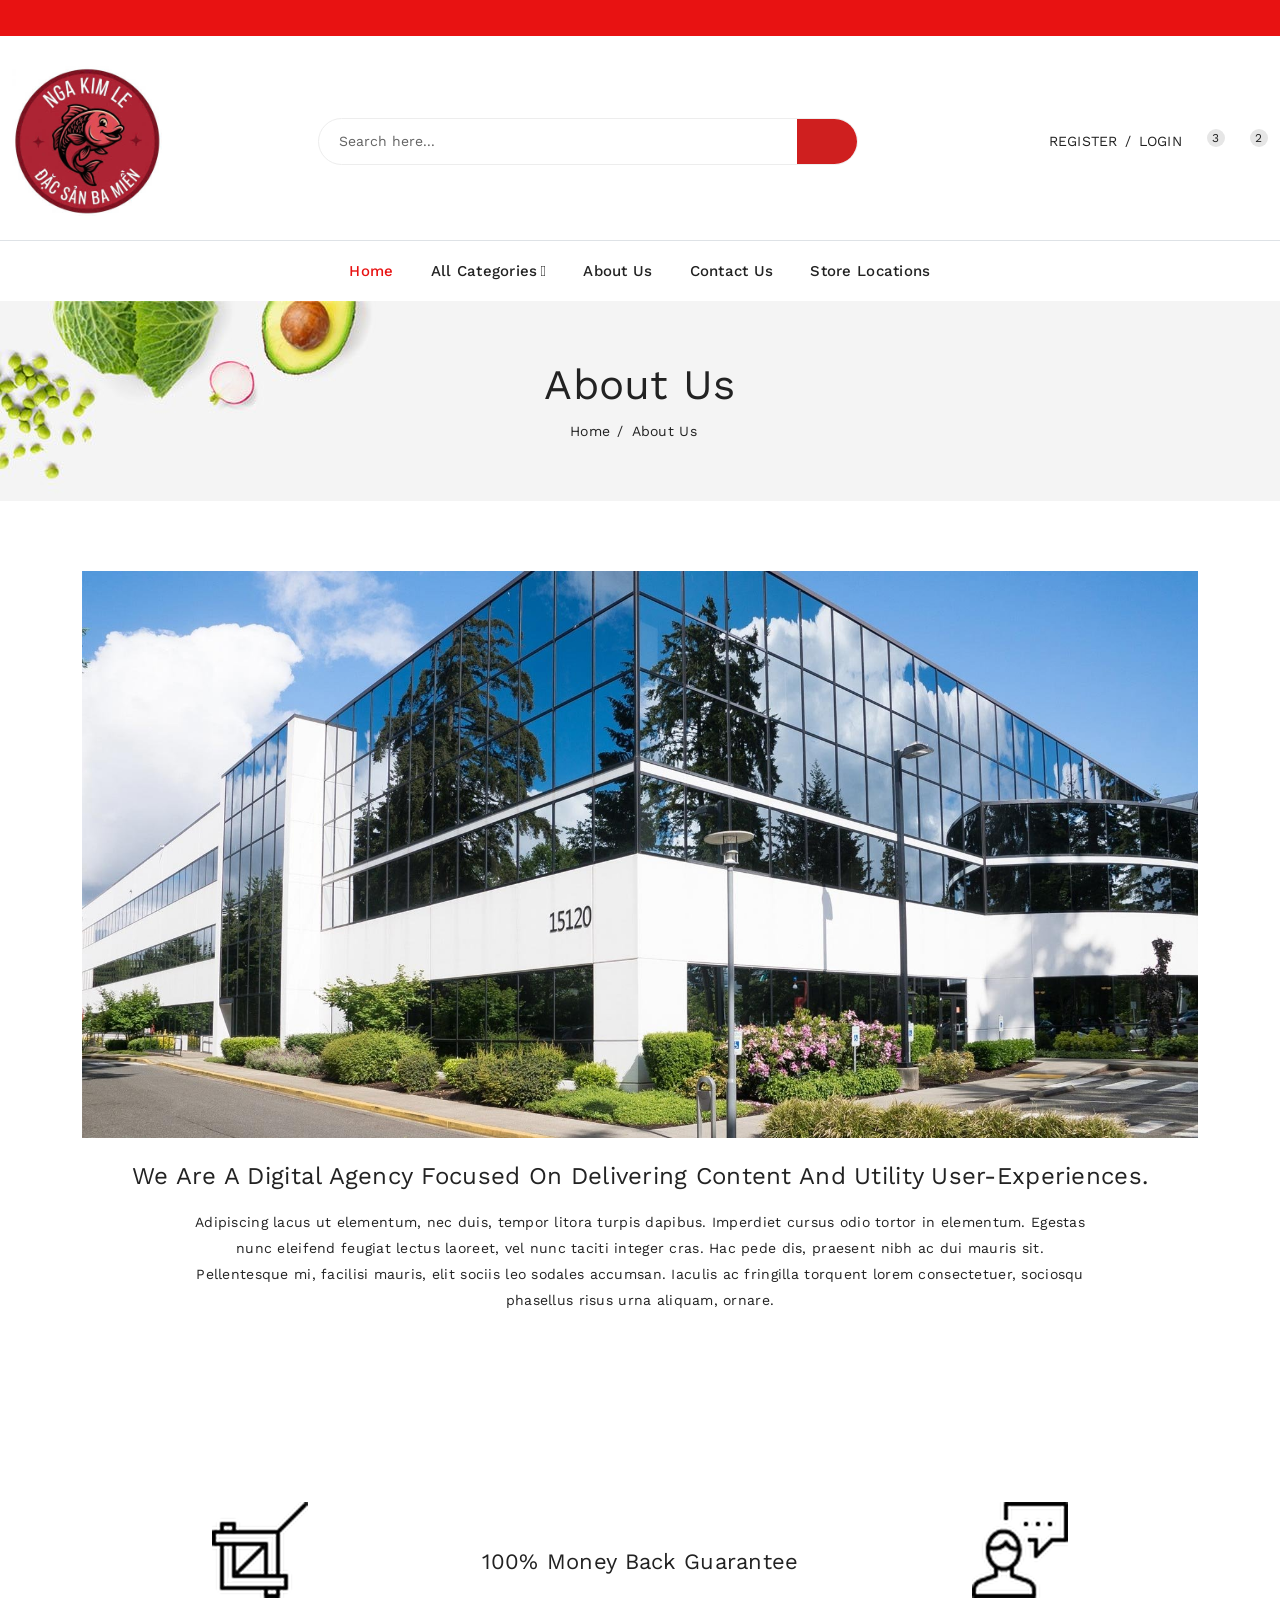
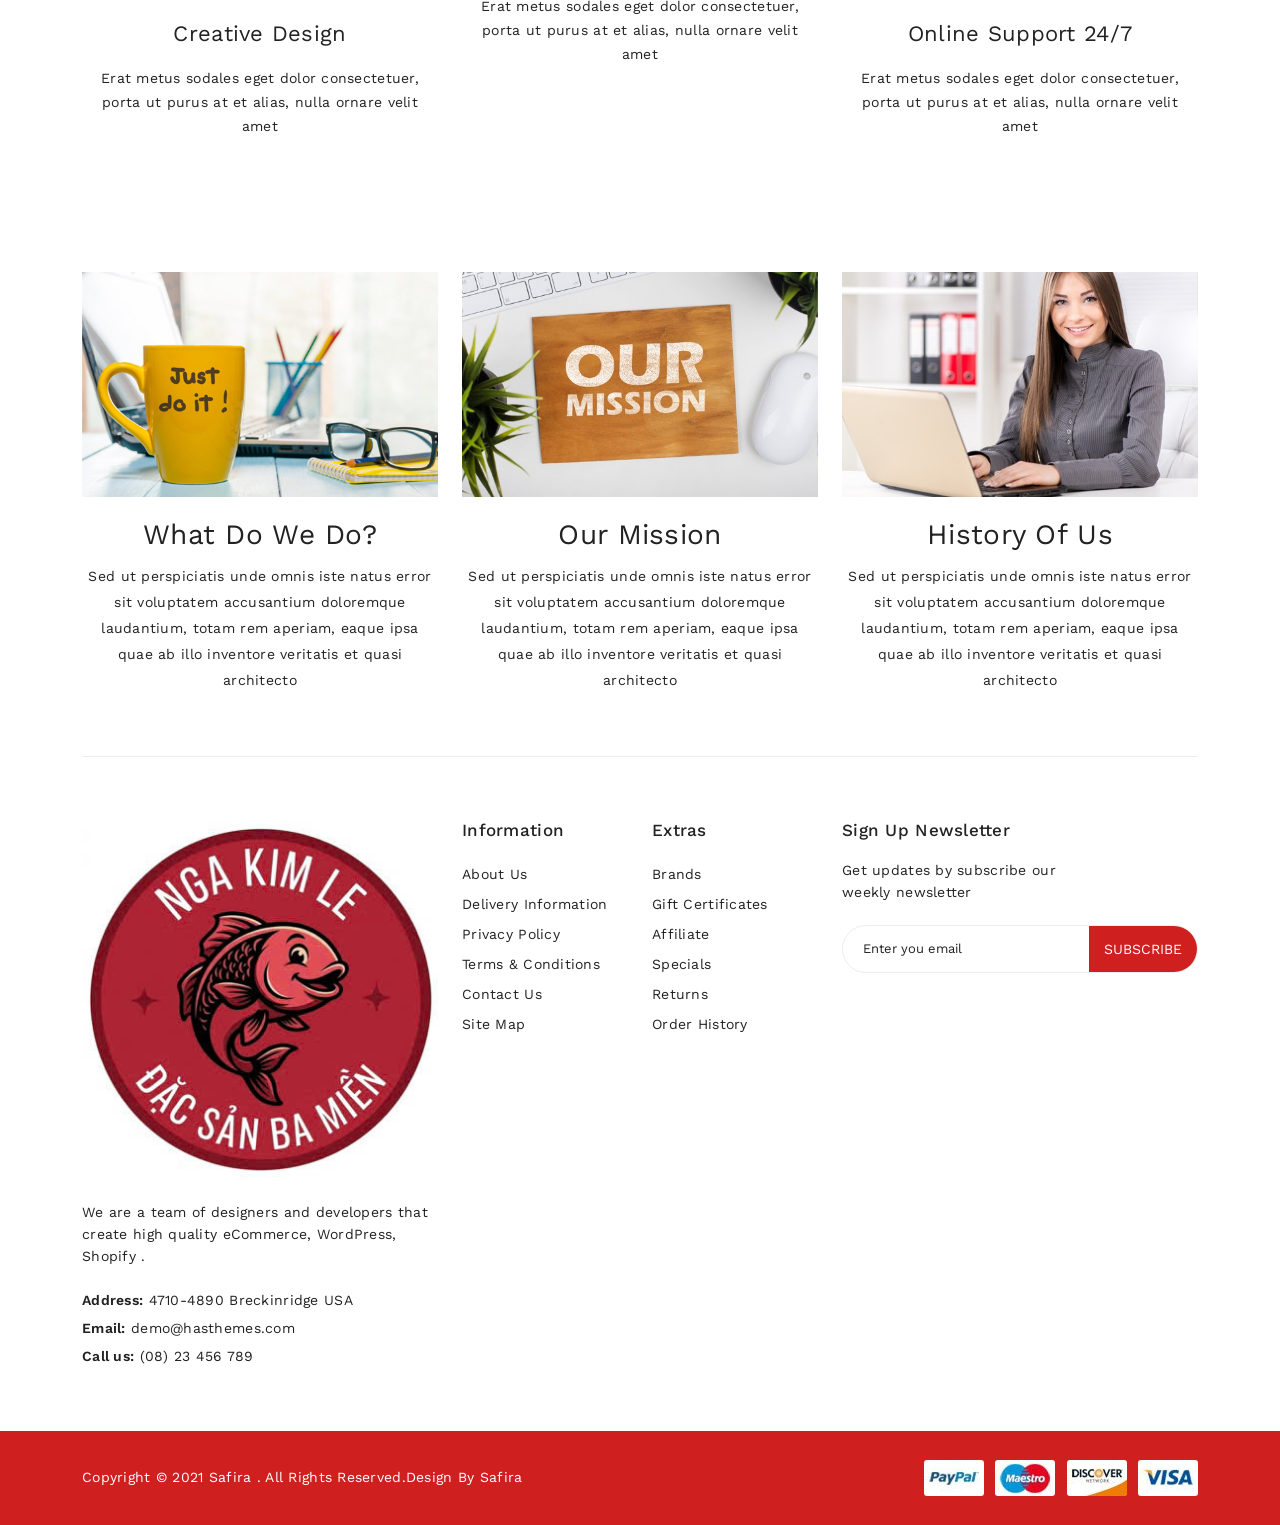
==== about.html @ 97fb81ab "Add files via upload" ====
<!doctype html>
<html class="no-js" lang="en">


<!-- Mirrored from htmldemo.net/safira/safira/about.html by HTTrack Website Copier/3.x [XR&CO'2014], Tue, 21 May 2024 14:06:54 GMT -->

<head>
    <meta charset="utf-8">
    <meta http-equiv="x-ua-compatible" content="ie=edge">
    <title>Safira - about us</title>
    <meta name="description" content="">
    <meta name="viewport" content="width=device-width, initial-scale=1">
    <!-- Favicon -->
    <link rel="shortcut icon" type="image/x-icon" href="assets/img/logo/logonkl.jpg">

    <!-- CSS 
    ========================= -->
    <!--bootstrap min css-->
    <link rel="stylesheet" href="assets/css/bootstrap.min.css">
    <!--owl carousel min css-->
    <link rel="stylesheet" href="assets/css/owl.carousel.min.css">
    <!--slick min css-->
    <link rel="stylesheet" href="assets/css/slick.css">
    <!--magnific popup min css-->
    <link rel="stylesheet" href="assets/css/magnific-popup.css">
    <!--font awesome css-->
    <link rel="stylesheet" href="assets/css/font.awesome.css">
    <!--ionicons css-->
    <link rel="stylesheet" href="assets/css/ionicons.min.css">
    <!--linearicons css-->
    <link rel="stylesheet" href="assets/css/linearicons.css">
    <!--animate css-->
    <link rel="stylesheet" href="assets/css/animate.css">
    <!--jquery ui min css-->
    <link rel="stylesheet" href="assets/css/jquery-ui.min.css">
    <!--slinky menu css-->
    <link rel="stylesheet" href="assets/css/slinky.menu.css">
    <!--plugins css-->
    <link rel="stylesheet" href="assets/css/plugins.css">

    <!-- Main Style CSS -->
    <link rel="stylesheet" href="assets/css/style.css">
    <link rel="stylesheet" href="assets/css/stylenew.css">

    <!--modernizr min js here-->
    <script src="assets/js/vendor/modernizr-3.7.1.min.js"></script>

</head>

<body>

    <!--header area start-->
    <!--offcanvas menu area start-->
    <div class="off_canvars_overlay">
    </div>
    <div class="top-bar">
        <div class="marquee">
            <span>$5 OFF CODE BACHHOA5 • FREE SHIPPING OVER $99 • SALE ALL WEEK</span>
        </div>
    </div>
    <div class="offcanvas_menu offcanvas6">
        <div class="container">
            <div class="row">
                <div class="col-12">

                    <div class="offcanvas_menu_wrapper">
                        <div class="call-support">
                            <p><a href="tel:(08)23456789">(08) 23 456 789</a> Customer Support</p>
                        </div>
                        <div id="menu" class="text-left ">
                            <ul class="offcanvas_main_menu">
                                <li class="menu-item-has-children">
                                    <a class="active" href="home.html"> Home</a>
                                </li>
                                <li class="menu-item-has-children">
                                    <a href="#">All Categories</a>
                                    <ul class="sub-menu">
                                        <li> Snacks</li>
                                        <li> Frozen</li>
                                        <li> Dry Goods</li>
                                        <li> Fresh Fruits</li>
                                        <li> Instant Foods</li>
                                        <li> Sauces & Dips</li>
                                        <li> Coffee & Drinks</li>
                                        <li> Frozen Seafood</li>
                                        <li> Nail Supplies</li>
                                        <li> Specialty Foods</li>
                                    </ul>
                                </li>
                                <li class="menu-item-has-children">
                                    <a href="about.html"> About Us</a>
                                </li>
                                <li class="menu-item-has-children">
                                    <a href="contact.html"> Contact Us</a>
                                </li>
                                <li class="menu-item-has-children">
                                    <a href="location.html"> Store Locations</a>
                                </li>
                            </ul>
                        </div>
                        <div class="offcanvas_footer">
                            <span><a href="#"><i class="fa fa-envelope-o"></i> info@yourdomain.com</a></span>
                        </div>
                    </div>
                </div>
            </div>
        </div>
    </div>
    <!--offcanvas menu area end-->
    <header>
        <div class="main_header container_width color_eight p-0">
            <div class="header_middle header_middle8 border-bottom">
                <div class="container">
                    <div class="row">
                        <div class="col-12">
                            <div class="header_middle8_inner d-flex align-items-center justify-content-between">
                                <div class="logo">
                                    <a href="index.html"><img src="assets/img/logo/logonkl.jpg" alt=""></a>
                                </div>
                                <div class="search_container mobail_s_none">
                                    <form action="#">
                                        <div class="search_box">
                                            <input placeholder="Search here..." type="text">
                                            <button type="submit"><span class="lnr lnr-magnifier"></span></button>
                                        </div>
                                    </form>
                                </div>

                                <div class="header_account_area">
                                    <div class="header_account_list register">
                                        <ul>
                                            <li><a href="login.html">Register</a></li>
                                            <li><span>/</span></li>
                                            <li><a href="login.html">Login</a></li>
                                        </ul>
                                    </div>
                                    <div class="header_account_list header_wishlist">
                                        <a href="wishlist.html"><span class="lnr lnr-heart"></span> <span
                                                class="item_count">3</span> </a>
                                    </div>
                                    <div class="header_account_list  mini_cart_wrapper">
                                        <a href="javascript:void(0)"><span class="lnr lnr-cart"></span><span
                                                class="item_count">2</span></a>
                                        <!--mini cart-->
                                        <div class="mini_cart">
                                            <div class="cart_gallery">
                                                <div class="cart_close">
                                                    <div class="cart_text">
                                                        <h3>cart</h3>
                                                    </div>
                                                    <div class="mini_cart_close">
                                                        <a href="javascript:void(0)"><i class="icon-x"></i></a>
                                                    </div>
                                                </div>
                                                <div class="cart_item">
                                                    <div class="cart_img">
                                                        <a href="#"><img src="assets/img3/s-product/lautruoc.jpg"
                                                                alt=""></a>
                                                    </div>
                                                    <div class="cart_info">
                                                        <a href="#">Primis In Faucibus</a>
                                                        <p>1 x <span> $65.00 </span></p>
                                                    </div>
                                                    <div class="cart_remove">
                                                        <a href="#"><i class="icon-x"></i></a>
                                                    </div>
                                                </div>
                                                <div class="cart_item">
                                                    <div class="cart_img">
                                                        <a href="#"><img src="assets/img3/s-product/lausau.png"
                                                                alt=""></a>
                                                    </div>
                                                    <div class="cart_info">
                                                        <a href="#">Letraset Sheets</a>
                                                        <p>1 x <span> $60.00 </span></p>
                                                    </div>
                                                    <div class="cart_remove">
                                                        <a href="#"><i class="icon-x"></i></a>
                                                    </div>
                                                </div>
                                            </div>
                                            <div class="mini_cart_table">
                                                <div class="cart_table_border">
                                                    <div class="cart_total">
                                                        <span>Sub total:</span>
                                                        <span class="price">$125.00</span>
                                                    </div>
                                                    <div class="cart_total mt-10">
                                                        <span>total:</span>
                                                        <span class="price">$125.00</span>
                                                    </div>
                                                </div>
                                            </div>
                                            <div class="mini_cart_footer">
                                                <div class="cart_button">
                                                    <a href="cart.html"><i class="fa fa-shopping-cart"></i> View
                                                        cart</a>
                                                </div>
                                                <div class="cart_button">
                                                    <a href="checkout.html"><i class="fa fa-sign-in"></i> Checkout</a>
                                                </div>

                                            </div>
                                        </div>
                                        <!--mini cart end-->
                                    </div>
                                </div>
                                <div class="canvas_open canvas_open8">
                                    <a href="javascript:void(0)"><i class="icon-menu"></i></a>
                                </div>
                            </div>
                        </div>
                    </div>
                </div>
            </div>
            <div class="header_bottom sticky-header">
                <div class="container">
                    <div class="row align-items-center">
                        <div class="col-lg-10 offset-lg-1">
                            <!--main menu start-->
                            <div class="main_menu menu_position">
                                <nav>
                                    <ul class="justify-content-center">
                                        <li><a class="active" href="index.html">Home</a></li>
                                        <li><a href="#">All Categories<i class="fa fa-angle-down"></i></a>
                                            <ul class="sub_menu pages">
                                                <li><img src="assets/img/icon/snack.png" class="icon"><a href="products.html"> Snacks</a></li>
                                                <li><img src="assets/img/icon/snack.png" class="icon"> Frozen</li>
                                                <li><img src="assets/img/icon/snack.png" class="icon"> Dry Goods</li>
                                                <li><img src="assets/img/icon/snack.png" class="icon"> Fresh Fruits</li>
                                                <li><img src="assets/img/icon/snack.png" class="icon"> Instant Foods
                                                </li>
                                                <li><img src="assets/img/icon/snack.png" class="icon"> Sauces & Dips
                                                </li>
                                                <li><img src="assets/img/icon/snack.png" class="icon"> Coffee & Drinks
                                                </li>
                                                <li><img src="assets/img/icon/snack.png" class="icon"> Frozen Seafood
                                                </li>
                                                <li><img src="assets/img/icon/snack.png" class="icon"> Nail Supplies
                                                </li>
                                                <li><img src="assets/img/icon/snack.png" class="icon"> Specialty Foods
                                                </li>
                                            </ul>
                                        </li>
                                        <li><a href="about.html">About Us</a></li>
                                        <li><a href="contact.html">Contact Us</a></li>
                                        <li><a href="locations.html">Store Locations</a></li>
                                    </ul>
                                </nav>
                            </div>
                            <!--main menu end-->
                        </div>
                    </div>
                </div>
            </div>
        </div>
    </header>
    <!--header area end-->

    <!--breadcrumbs area start-->
    <div class="breadcrumbs_area">
        <div class="container">
            <div class="row">
                <div class="col-12">
                    <div class="breadcrumb_content">
                        <h3>About Us</h3>
                        <ul>
                            <li><a href="index.html">home</a></li>
                            <li>about us</li>
                        </ul>
                    </div>
                </div>
            </div>
        </div>
    </div>
    <!--breadcrumbs area end-->

    <!--about section area -->
    <section class="about_section">
        <div class="container">
            <div class="row">
                <div class="col-12">
                    <figure>
                        <div class="about_thumb">
                            <img src="assets/img/about/about1.jpg" alt="">
                        </div>
                        <figcaption class="about_content">
                            <h1>We are a digital agency focused on delivering content and utility user-experiences.</h1>
                            <p>Adipiscing lacus ut elementum, nec duis, tempor litora turpis dapibus. Imperdiet cursus
                                odio tortor in elementum. Egestas nunc eleifend feugiat lectus laoreet, vel nunc taciti
                                integer cras. Hac pede dis, praesent nibh ac dui mauris sit. Pellentesque mi, facilisi
                                mauris, elit sociis leo sodales accumsan. Iaculis ac fringilla torquent lorem
                                consectetuer, sociosqu phasellus risus urna aliquam, ornare.</p>
                            <div class="about_signature">
                                <img src="assets/img/about/about-us-signature.png" alt="">
                            </div>
                        </figcaption>
                    </figure>
                </div>
            </div>
        </div>
    </section>
    <!--about section end-->

    <!--chose us area start-->
    <div class="choseus_area" data-bgimg="assets/img/about/about-us-policy-bg.jpg">
        <div class="container">
            <div class="row">
                <div class="col-lg-4 col-md-4">
                    <div class="single_chose">
                        <div class="chose_icone">
                            <img src="assets/img/about/About_icon1.png" alt="">
                        </div>
                        <div class="chose_content">
                            <h3>Creative Design</h3>
                            <p>Erat metus sodales eget dolor consectetuer, porta ut purus at et alias, nulla ornare
                                velit amet</p>

                        </div>
                    </div>
                </div>
                <div class="col-lg-4 col-md-4">
                    <div class="single_chose">
                        <div class="chose_icone">
                            <img src="assets/img/about/About_icon2.png" alt="">
                        </div>
                        <div class="chose_content">
                            <h3>100% Money Back Guarantee</h3>
                            <p>Erat metus sodales eget dolor consectetuer, porta ut purus at et alias, nulla ornare
                                velit amet</p>

                        </div>
                    </div>
                </div>
                <div class="col-lg-4 col-md-4">
                    <div class="single_chose">
                        <div class="chose_icone">
                            <img src="assets/img/about/About_icon3.png" alt="">
                        </div>
                        <div class="chose_content">
                            <h3>Online Support 24/7</h3>
                            <p>Erat metus sodales eget dolor consectetuer, porta ut purus at et alias, nulla ornare
                                velit amet</p>

                        </div>
                    </div>
                </div>
            </div>
        </div>
    </div>

    <!--chose us area end-->

    <!--services img area-->
    <div class="about_gallery_section">
        <div class="container">
            <div class="about_gallery_container">
                <div class="row">
                    <div class="col-lg-4 col-md-4">
                        <article class="single_gallery_section">
                            <figure>
                                <div class="gallery_thumb">
                                    <img src="assets/img/about/about2.jpg" alt="">
                                </div>
                                <figcaption class="about_gallery_content">
                                    <h3>What do we do?</h3>
                                    <p>Sed ut perspiciatis unde omnis iste natus error sit voluptatem accusantium
                                        doloremque laudantium, totam rem aperiam, eaque ipsa quae ab illo inventore
                                        veritatis et quasi architecto</p>
                                </figcaption>
                            </figure>
                        </article>
                    </div>
                    <div class="col-lg-4 col-md-4">
                        <article class="single_gallery_section">
                            <figure>
                                <div class="gallery_thumb">
                                    <img src="assets/img/about/about3.jpg" alt="">
                                </div>
                                <figcaption class="about_gallery_content">
                                    <h3>Our Mission</h3>
                                    <p>Sed ut perspiciatis unde omnis iste natus error sit voluptatem accusantium
                                        doloremque laudantium, totam rem aperiam, eaque ipsa quae ab illo inventore
                                        veritatis et quasi architecto</p>
                                </figcaption>
                            </figure>
                        </article>
                    </div>
                    <div class="col-lg-4 col-md-4">
                        <article class="single_gallery_section">
                            <figure>
                                <div class="gallery_thumb">
                                    <img src="assets/img/about/about4.jpg" alt="">
                                </div>
                                <figcaption class="about_gallery_content">
                                    <h3>History Of Us</h3>
                                    <p>Sed ut perspiciatis unde omnis iste natus error sit voluptatem accusantium
                                        doloremque laudantium, totam rem aperiam, eaque ipsa quae ab illo inventore
                                        veritatis et quasi architecto</p>
                                </figcaption>
                            </figure>
                        </article>
                    </div>
                </div>
            </div>
        </div>
    </div>
    <!--services img end-->



    <!--footer area start-->
    <footer class="footer_widgets color_three">
        <div class="container">
            <div class="footer_top">
                <div class="row">
                    <div class="col-lg-4 col-md-12 col-sm-7">
                        <div class="widgets_container contact_us">
                            <div class="footer_logo">
                                <a href="index.html"><img src="assets/img/logo/logonkl.jpg" alt=""></a>
                            </div>
                            <p class="footer_desc">We are a team of designers and developers that create high quality
                                eCommerce, WordPress, Shopify .</p>
                            <p><span>Address:</span> 4710-4890 Breckinridge USA</p>
                            <p><span>Email:</span> <a href="#">demo@hasthemes.com</a></p>
                            <p><span>Call us:</span> <a href="tel:(08)23456789">(08) 23 456 789</a> </p>
                        </div>
                    </div>
                    <div class="col-lg-2 col-md-3 col-sm-5">
                        <div class="widgets_container widget_menu">
                            <h3>Information</h3>
                            <div class="footer_menu">

                                <ul>
                                    <li><a href="about.html">About Us</a></li>
                                    <li><a href="#">Delivery Information</a></li>
                                    <li><a href="#"> Privacy Policy</a></li>
                                    <li><a href="#"> Terms & Conditions</a></li>
                                    <li><a href="contact.html"> Contact Us</a></li>
                                    <li><a href="#"> Site Map</a></li>
                                </ul>
                            </div>
                        </div>
                    </div>
                    <div class="col-lg-2 col-md-3 col-sm-4">
                        <div class="widgets_container widget_menu">
                            <h3>Extras</h3>
                            <div class="footer_menu">
                                <ul>
                                    <li><a href="#">Brands</a></li>
                                    <li><a href="#"> Gift Certificates</a></li>
                                    <li><a href="#">Affiliate</a></li>
                                    <li><a href="#">Specials</a></li>
                                    <li><a href="#">Returns</a></li>
                                    <li><a href="#"> Order History</a></li>
                                </ul>
                            </div>
                        </div>
                    </div>
                    <div class="col-lg-4 col-md-6 col-sm-8">
                        <div class="widgets_container widget_newsletter">
                            <h3>Sign up newsletter</h3>
                            <p class="footer_desc">Get updates by subscribe our weekly newsletter</p>
                            <div class="subscribe_form">
                                <form id="mc-form" class="mc-form footer-newsletter">
                                    <input id="mc-email" type="email" autocomplete="off"
                                        placeholder="Enter you email" />
                                    <button id="mc-submit">Subscribe</button>
                                </form>
                                <!-- mailchimp-alerts Start -->
                                <div class="mailchimp-alerts text-centre">
                                    <div class="mailchimp-submitting"></div><!-- mailchimp-submitting end -->
                                    <div class="mailchimp-success"></div><!-- mailchimp-success end -->
                                    <div class="mailchimp-error"></div><!-- mailchimp-error end -->
                                </div><!-- mailchimp-alerts end -->
                            </div>
                        </div>
                    </div>
                </div>
            </div>
        </div>
        <div class="footer_bottom">
            <div class="container">
                <div class="row align-items-center">
                    <div class="col-lg-6 col-md-7">
                        <div class="copyright_area">
                            <p>Copyright © 2021 <a href="#">Safira</a> . All Rights Reserved.Design by <a
                                    href="#">Safira</a></p>
                        </div>
                    </div>
                    <div class="col-lg-6 col-md-5">
                        <div class="footer_payment">
                            <ul>
                                <li><a href="#"><img src="assets/img/icon/paypal1.jpg" alt=""></a></li>
                                <li><a href="#"><img src="assets/img/icon/paypal2.jpg" alt=""></a></li>
                                <li><a href="#"><img src="assets/img/icon/paypal3.jpg" alt=""></a></li>
                                <li><a href="#"><img src="assets/img/icon/paypal4.jpg" alt=""></a></li>
                            </ul>
                        </div>
                    </div>
                </div>
            </div>
        </div>
    </footer>
    <!--footer area end-->

    <!-- JS
============================================ -->
    <!--jquery min js-->
    <script src="assets/js/vendor/jquery-3.4.1.min.js"></script>
    <!--popper min js-->
    <script src="assets/js/popper.js"></script>
    <!--bootstrap min js-->
    <script src="assets/js/bootstrap.min.js"></script>
    <!--owl carousel min js-->
    <script src="assets/js/owl.carousel.min.js"></script>
    <!--slick min js-->
    <script src="assets/js/slick.min.js"></script>
    <!--magnific popup min js-->
    <script src="assets/js/jquery.magnific-popup.min.js"></script>
    <!--counterup min js-->
    <script src="assets/js/jquery.counterup.min.js"></script>
    <!--jquery countdown min js-->
    <script src="assets/js/jquery.countdown.js"></script>
    <!--jquery ui min js-->
    <script src="assets/js/jquery.ui.js"></script>
    <!--jquery elevatezoom min js-->
    <script src="assets/js/jquery.elevatezoom.js"></script>
    <!--isotope packaged min js-->
    <script src="assets/js/isotope.pkgd.min.js"></script>
    <!--slinky menu js-->
    <script src="assets/js/slinky.menu.js"></script>
    <!--instagramfeed menu js-->
    <script src="assets/js/jquery.instagramFeed.min.js"></script>
    <!-- tippy bundle umd js -->
    <script src="assets/js/tippy-bundle.umd.js"></script>
    <!-- Plugins JS -->
    <script src="assets/js/plugins.js"></script>

    <!-- Main JS -->
    <script src="assets/js/main.js"></script>



</body>


<!-- Mirrored from htmldemo.net/safira/safira/about.html by HTTrack Website Copier/3.x [XR&CO'2014], Tue, 21 May 2024 14:06:57 GMT -->

</html>
---- assets/css/slinky.menu.css ----
/*slinky menu css here*/
.slinky-menu {
  overflow: hidden;
  -webkit-transform: translateZ(0);
          transform: translateZ(0); }
  .slinky-menu > ul {
    left: 0;
    position: relative;
    -webkit-transform: translateZ(0);
            transform: translateZ(0); }
  .slinky-menu ul,
  .slinky-menu li {
    list-style: none;
    margin: 0; }
  .slinky-menu ul {
    width: 100%; }
  .slinky-menu a {
    -webkit-box-align: center;
    -ms-flex-align: center;
    align-items: center;
    display: -webkit-box;
    display: -ms-flexbox;
    display: flex; }
    .slinky-menu a span {
      -webkit-box-flex: 1;
      -ms-flex: 1;
      flex: 1;
      line-height: 1.4; }
  .slinky-menu li ul {
    display: none;
    left: 100%;
    position: absolute;
    top: 0; }
  .slinky-menu .header {
    display: -webkit-box;
    display: -ms-flexbox;
    display: flex; }
    .slinky-menu .header .title {
      -webkit-box-flex: 1;
      -ms-flex: 1;
      flex: 1;
      line-height: 1.4;
      margin: 0;
      -webkit-box-ordinal-group: 2;
      -ms-flex-order: 1;
      order: 1; }

.slinky-theme-default {
  background: #f6f7f8; }
  .slinky-theme-default .title {
    color: #333;
    padding: 1em; }
  .slinky-theme-default li {
    line-height: 1; }
  .slinky-theme-default a:not(.back) {
    color: #333;
    padding: 1em; }
    .slinky-theme-default a:not(.back):hover {
      background: rgba(90, 200, 250, 0.25); }
    .slinky-theme-default a:not(.back):active {
      background: rgba(90, 200, 250, 0.5); }
  .slinky-theme-default .next::after,
  .slinky-theme-default .back::before {
    background: url([data-uri]) center no-repeat;
    background-size: 1em;
    content: '';
    height: 1em;
    opacity: 0.25;
    -webkit-transition: 200ms;
    transition: 200ms;
    width: 1em; }
  .slinky-theme-default .next::after {
    margin-left: 1em; }
  .slinky-theme-default .back::before {
    padding: 1em;
    -webkit-transform: scaleX(-1);
            transform: scaleX(-1); }
  .slinky-theme-default .next:hover::after,
  .slinky-theme-default .back:hover::before {
    opacity: 0.75; }
  .slinky-theme-default .next:active::after,
  .slinky-theme-default .back:active::before {
    opacity: 1; }
---- assets/css/plugins.css ----
/*--
    - nice-select
-----------------------------------*/
.nice-select {-webkit-tap-highlight-color: transparent;background-color: #fff;border-radius: 5px;border: solid 1px #e8e8e8;-webkit-box-sizing: border-box;box-sizing: border-box;clear: both;cursor: pointer;display: block;float: left;font-family: inherit;font-size: 14px;font-weight: normal;height: 42px;line-height: 40px;outline: none;padding-left: 18px;padding-right: 30px;position: relative;text-align: left !important;-webkit-transition: all 0.2s ease-in-out;transition: all 0.2s ease-in-out;-webkit-user-select: none;-moz-user-select: none;-ms-user-select: none;user-select: none;white-space: nowrap;width: auto; }.nice-select:hover {border-color: #dbdbdb; }.nice-select:active, .nice-select.open, .nice-select:focus {border-color: #999; }.nice-select:after {border-bottom: 2px solid #999;border-right: 2px solid #999;content: '';display: block;height: 5px;margin-top: -4px;pointer-events: none;position: absolute;right: 12px;top: 50%;-webkit-transform-origin: 66% 66%;transform-origin: 66% 66%;-webkit-transform: rotate(45deg);transform: rotate(45deg);-webkit-transition: all 0.15s ease-in-out;transition: all 0.15s ease-in-out;width: 5px; }.nice-select.open:after {-webkit-transform: rotate(-135deg);transform: rotate(-135deg); }.nice-select.open .list {opacity: 1;pointer-events: auto;-webkit-transform: scale(1) translateY(0);transform: scale(1) translateY(0); }.nice-select.disabled {border-color: #ededed;color: #999;pointer-events: none; }.nice-select.disabled:after {border-color: #cccccc; }.nice-select.wide {width: 100%; }.nice-select.wide .list {left: 0 !important;right: 0 !important; }.nice-select.right {float: right; }.nice-select.right .list {left: auto;right: 0; }.nice-select.small {font-size: 12px;height: 36px;line-height: 34px; }.nice-select.small:after {height: 4px;width: 4px; }.nice-select.small .option {line-height: 34px;min-height: 34px; }.nice-select .list {background-color: #fff;border-radius: 5px;-webkit-box-shadow: 0 0 0 1px rgba(68, 68, 68, 0.11);box-shadow: 0 0 0 1px rgba(68, 68, 68, 0.11);-webkit-box-sizing: border-box;box-sizing: border-box;margin-top: 4px;opacity: 0;overflow: hidden;padding: 0;pointer-events: none;position: absolute;top: 100%;left: 0;-webkit-transform-origin: 50% 0;transform-origin: 50% 0;-webkit-transform: scale(0.75) translateY(-21px);transform: scale(0.75) translateY(-21px);-webkit-transition: all 0.2s cubic-bezier(0.5, 0, 0, 1.25), opacity 0.15s ease-out;transition: all 0.2s cubic-bezier(0.5, 0, 0, 1.25), opacity 0.15s ease-out;z-index: 9; }.nice-select .list:hover .option:not(:hover) {background-color: transparent !important; }.nice-select .option {cursor: pointer;font-weight: 400;line-height: 40px;list-style: none;min-height: 40px;outline: none;padding-left: 18px;padding-right: 29px;text-align: left;-webkit-transition: all 0.2s;transition: all 0.2s; }.nice-select .option:hover, .nice-select .option.focus, .nice-select .option.selected.focus {background-color: #f6f6f6; }.nice-select .option.selected {font-weight: bold; }.nice-select .option.disabled {background-color: transparent;color: #999;cursor: default; }.no-csspointerevents .nice-select .list {display: none; }.no-csspointerevents .nice-select.open .list {display: block; }






/*---plaza icone css here---*/
@font-face {
  font-family: 'plaza-icon';
  src:  url('../fonts/plaza-icon56cc.eot?leeyft');
  src:  url('../fonts/plaza-icon56cc.eot?leeyft#iefix') format('embedded-opentype'),
    url('../fonts/plaza-icon56cc.ttf?leeyft') format('truetype'),
    url('../fonts/plaza-icon56cc.woff?leeyft') format('woff'),
    url('../fonts/plaza-icon56cc.svg?leeyft#plaza-icon') format('svg');
  font-weight: normal;
  font-style: normal;
}

[class^="icon-"], [class*=" icon-"] {
  /* use !important to prevent issues with browser extensions that change fonts */
  font-family: 'plaza-icon' !important;
  speak: none;
  font-style: normal;
  font-weight: normal;
  font-variant: normal;
  text-transform: none;
  line-height: 1;

  /* Better Font Rendering =========== */
  -webkit-font-smoothing: antialiased;
  -moz-osx-font-smoothing: grayscale;
}

.icon-activity:before {
  content: "\e900";
}
.icon-airplay:before {
  content: "\e901";
}
.icon-alert-circle:before {
  content: "\e902";
}
.icon-alert-octagon:before {
  content: "\e903";
}
.icon-alert-triangle:before {
  content: "\e904";
}
.icon-align-center:before {
  content: "\e905";
}
.icon-align-justify:before {
  content: "\e906";
}
.icon-align-left:before {
  content: "\e907";
}
.icon-align-right:before {
  content: "\e908";
}
.icon-anchor:before {
  content: "\e909";
}
.icon-aperture:before {
  content: "\e90a";
}
.icon-archive:before {
  content: "\e90b";
}
.icon-arrow-down:before {
  content: "\e90c";
}
.icon-arrow-down-circle:before {
  content: "\e90d";
}
.icon-arrow-down-left:before {
  content: "\e90e";
}
.icon-arrow-down-right:before {
  content: "\e90f";
}
.icon-arrow-left:before {
  content: "\e910";
}
.icon-arrow-left-circle:before {
  content: "\e911";
}
.icon-arrow-right:before {
  content: "\e912";
}
.icon-arrow-right-circle:before {
  content: "\e913";
}
.icon-arrow-up:before {
  content: "\e914";
}
.icon-arrow-up-circle:before {
  content: "\e915";
}
.icon-arrow-up-left:before {
  content: "\e916";
}
.icon-arrow-up-right:before {
  content: "\e917";
}
.icon-at-sign:before {
  content: "\e918";
}
.icon-award:before {
  content: "\e919";
}
.icon-bar-chart:before {
  content: "\e91a";
}
.icon-bar-chart-2:before {
  content: "\e91b";
}
.icon-battery:before {
  content: "\e91c";
}
.icon-battery-charging:before {
  content: "\e91d";
}
.icon-bell:before {
  content: "\e91e";
}
.icon-bell-off:before {
  content: "\e91f";
}
.icon-bluetooth:before {
  content: "\e920";
}
.icon-bold:before {
  content: "\e921";
}
.icon-book:before {
  content: "\e922";
}
.icon-book-open:before {
  content: "\e923";
}
.icon-bookmark:before {
  content: "\e924";
}
.icon-box:before {
  content: "\e925";
}
.icon-briefcase:before {
  content: "\e926";
}
.icon-calendar:before {
  content: "\e927";
}
.icon-camera:before {
  content: "\e928";
}
.icon-camera-off:before {
  content: "\e929";
}
.icon-cast:before {
  content: "\e92a";
}
.icon-check:before {
  content: "\e92b";
}
.icon-check-circle:before {
  content: "\e92c";
}
.icon-check-square:before {
  content: "\e92d";
}
.icon-chevron-down:before {
  content: "\e92e";
}
.icon-chevron-left:before {
  content: "\e92f";
}
.icon-chevron-right:before {
  content: "\e930";
}
.icon-chevron-up:before {
  content: "\e931";
}
.icon-chevrons-down:before {
  content: "\e932";
}
.icon-chevrons-left:before {
  content: "\e933";
}
.icon-chevrons-right:before {
  content: "\e934";
}
.icon-chevrons-up:before {
  content: "\e935";
}
.icon-chrome:before {
  content: "\e936";
}
.icon-circle:before {
  content: "\e937";
}
.icon-clipboard:before {
  content: "\e938";
}
.icon-clock:before {
  content: "\e939";
}
.icon-cloud:before {
  content: "\e93a";
}
.icon-cloud-drizzle:before {
  content: "\e93b";
}
.icon-cloud-lightning:before {
  content: "\e93c";
}
.icon-cloud-off:before {
  content: "\e93d";
}
.icon-cloud-rain:before {
  content: "\e93e";
}
.icon-cloud-snow:before {
  content: "\e93f";
}
.icon-code:before {
  content: "\e940";
}
.icon-codepen:before {
  content: "\e941";
}
.icon-command:before {
  content: "\e942";
}
.icon-compass:before {
  content: "\e943";
}
.icon-copy:before {
  content: "\e944";
}
.icon-corner-down-left:before {
  content: "\e945";
}
.icon-corner-down-right:before {
  content: "\e946";
}
.icon-corner-left-down:before {
  content: "\e947";
}
.icon-corner-left-up:before {
  content: "\e948";
}
.icon-corner-right-down:before {
  content: "\e949";
}
.icon-corner-right-up:before {
  content: "\e94a";
}
.icon-corner-up-left:before {
  content: "\e94b";
}
.icon-corner-up-right:before {
  content: "\e94c";
}
.icon-cpu:before {
  content: "\e94d";
}
.icon-credit-card:before {
  content: "\e94e";
}
.icon-crop:before {
  content: "\e94f";
}
.icon-crosshair:before {
  content: "\e950";
}
.icon-database:before {
  content: "\e951";
}
.icon-delete:before {
  content: "\e952";
}
.icon-disc:before {
  content: "\e953";
}
.icon-dollar-sign:before {
  content: "\e954";
}
.icon-download:before {
  content: "\e955";
}
.icon-download-cloud:before {
  content: "\e956";
}
.icon-droplet:before {
  content: "\e957";
}
.icon-edit:before {
  content: "\e958";
}
.icon-edit-2:before {
  content: "\e959";
}
.icon-edit-3:before {
  content: "\e95a";
}
.icon-external-link:before {
  content: "\e95b";
}
.icon-eye:before {
  content: "\e95c";
}
.icon-eye-off:before {
  content: "\e95d";
}
.icon-facebook:before {
  content: "\e95e";
}
.icon-fast-forward:before {
  content: "\e95f";
}
.icon-feather:before {
  content: "\e960";
}
.icon-file:before {
  content: "\e961";
}
.icon-file-minus:before {
  content: "\e962";
}
.icon-file-plus:before {
  content: "\e963";
}
.icon-file-text:before {
  content: "\e964";
}
.icon-film:before {
  content: "\e965";
}
.icon-filter:before {
  content: "\e966";
}
.icon-flag:before {
  content: "\e967";
}
.icon-folder:before {
  content: "\e968";
}
.icon-folder-minus:before {
  content: "\e969";
}
.icon-folder-plus:before {
  content: "\e96a";
}
.icon-gift:before {
  content: "\e96b";
}
.icon-git-branch:before {
  content: "\e96c";
}
.icon-git-commit:before {
  content: "\e96d";
}
.icon-git-merge:before {
  content: "\e96e";
}
.icon-git-pull-request:before {
  content: "\e96f";
}
.icon-github:before {
  content: "\e970";
}
.icon-gitlab:before {
  content: "\e971";
}
.icon-globe:before {
  content: "\e972";
}
.icon-grid:before {
  content: "\e973";
}
.icon-hard-drive:before {
  content: "\e974";
}
.icon-hash:before {
  content: "\e975";
}
.icon-headphones:before {
  content: "\e976";
}
.icon-heart:before {
  content: "\e977";
}
.icon-help-circle:before {
  content: "\e978";
}
.icon-home:before {
  content: "\e979";
}
.icon-image:before {
  content: "\e97a";
}
.icon-inbox:before {
  content: "\e97b";
}
.icon-info:before {
  content: "\e97c";
}
.icon-instagram:before {
  content: "\e97d";
}
.icon-italic:before {
  content: "\e97e";
}
.icon-layers:before {
  content: "\e97f";
}
.icon-layout:before {
  content: "\e980";
}
.icon-life-buoy:before {
  content: "\e981";
}
.icon-link:before {
  content: "\e982";
}
.icon-link-2:before {
  content: "\e983";
}
.icon-linkedin:before {
  content: "\e984";
}
.icon-list:before {
  content: "\e985";
}
.icon-loader:before {
  content: "\e986";
}
.icon-lock:before {
  content: "\e987";
}
.icon-log-in:before {
  content: "\e988";
}
.icon-log-out:before {
  content: "\e989";
}
.icon-mail:before {
  content: "\e98a";
}
.icon-map:before {
  content: "\e98b";
}
.icon-map-pin:before {
  content: "\e98c";
}
.icon-maximize:before {
  content: "\e98d";
}
.icon-maximize-2:before {
  content: "\e98e";
}
.icon-menu:before {
  content: "\e98f";
}
.icon-message-circle:before {
  content: "\e990";
}
.icon-message-square:before {
  content: "\e991";
}
.icon-mic:before {
  content: "\e992";
}
.icon-mic-off:before {
  content: "\e993";
}
.icon-minimize:before {
  content: "\e994";
}
.icon-minimize-2:before {
  content: "\e995";
}
.icon-minus:before {
  content: "\e996";
}
.icon-minus-circle:before {
  content: "\e997";
}
.icon-minus-square:before {
  content: "\e998";
}
.icon-monitor:before {
  content: "\e999";
}
.icon-moon:before {
  content: "\e99a";
}
.icon-more-horizontal:before {
  content: "\e99b";
}
.icon-more-vertical:before {
  content: "\e99c";
}
.icon-move:before {
  content: "\e99d";
}
.icon-music:before {
  content: "\e99e";
}
.icon-navigation:before {
  content: "\e99f";
}
.icon-navigation-2:before {
  content: "\e9a0";
}
.icon-octagon:before {
  content: "\e9a1";
}
.icon-package:before {
  content: "\e9a2";
}
.icon-paperclip:before {
  content: "\e9a3";
}
.icon-pause:before {
  content: "\e9a4";
}
.icon-pause-circle:before {
  content: "\e9a5";
}
.icon-percent:before {
  content: "\e9a6";
}
.icon-phone:before {
  content: "\e9a7";
}
.icon-phone-call:before {
  content: "\e9a8";
}
.icon-phone-forwarded:before {
  content: "\e9a9";
}
.icon-phone-incoming:before {
  content: "\e9aa";
}
.icon-phone-missed:before {
  content: "\e9ab";
}
.icon-phone-off:before {
  content: "\e9ac";
}
.icon-phone-outgoing:before {
  content: "\e9ad";
}
.icon-pie-chart:before {
  content: "\e9ae";
}
.icon-play:before {
  content: "\e9af";
}
.icon-play-circle:before {
  content: "\e9b0";
}
.icon-plus:before {
  content: "\e9b1";
}
.icon-plus-circle:before {
  content: "\e9b2";
}
.icon-plus-square:before {
  content: "\e9b3";
}
.icon-pocket:before {
  content: "\e9b4";
}
.icon-power:before {
  content: "\e9b5";
}
.icon-printer:before {
  content: "\e9b6";
}
.icon-radio:before {
  content: "\e9b7";
}
.icon-refresh-ccw:before {
  content: "\e9b8";
}
.icon-refresh-cw:before {
  content: "\e9b9";
}
.icon-repeat:before {
  content: "\e9ba";
}
.icon-rewind:before {
  content: "\e9bb";
}
.icon-rotate-ccw:before {
  content: "\e9bc";
}
.icon-rotate-cw:before {
  content: "\e9bd";
}
.icon-rss:before {
  content: "\e9be";
}
.icon-save:before {
  content: "\e9bf";
}
.icon-scissors:before {
  content: "\e9c0";
}
.icon-search:before {
  content: "\e9c1";
}
.icon-send:before {
  content: "\e9c2";
}
.icon-server:before {
  content: "\e9c3";
}
.icon-settings:before {
  content: "\e9c4";
}
.icon-share:before {
  content: "\e9c5";
}
.icon-share-2:before {
  content: "\e9c6";
}
.icon-shield:before {
  content: "\e9c7";
}
.icon-shield-off:before {
  content: "\e9c8";
}
.icon-shopping-bag:before {
  content: "\e9c9";
}
.icon-shopping-cart:before {
  content: "\e9ca";
}
.icon-shuffle:before {
  content: "\e9cb";
}
.icon-sidebar:before {
  content: "\e9cc";
}
.icon-skip-back:before {
  content: "\e9cd";
}
.icon-skip-forward:before {
  content: "\e9ce";
}
.icon-slack:before {
  content: "\e9cf";
}
.icon-slash:before {
  content: "\e9d0";
}
.icon-sliders:before {
  content: "\e9d1";
}
.icon-smartphone:before {
  content: "\e9d2";
}
.icon-speaker:before {
  content: "\e9d3";
}
.icon-square:before {
  content: "\e9d4";
}
.icon-star:before {
  content: "\e9d5";
}
.icon-stop-circle:before {
  content: "\e9d6";
}
.icon-sun:before {
  content: "\e9d7";
}
.icon-sunrise:before {
  content: "\e9d8";
}
.icon-sunset:before {
  content: "\e9d9";
}
.icon-tablet:before {
  content: "\e9da";
}
.icon-tag:before {
  content: "\e9db";
}
.icon-target:before {
  content: "\e9dc";
}
.icon-terminal:before {
  content: "\e9dd";
}
.icon-thermometer:before {
  content: "\e9de";
}
.icon-thumbs-down:before {
  content: "\e9df";
}
.icon-thumbs-up:before {
  content: "\e9e0";
}
.icon-toggle-left:before {
  content: "\e9e1";
}
.icon-toggle-right:before {
  content: "\e9e2";
}
.icon-trash:before {
  content: "\e9e3";
}
.icon-trash-2:before {
  content: "\e9e4";
}
.icon-trending-down:before {
  content: "\e9e5";
}
.icon-trending-up:before {
  content: "\e9e6";
}
.icon-triangle:before {
  content: "\e9e7";
}
.icon-truck:before {
  content: "\e9e8";
}
.icon-tv:before {
  content: "\e9e9";
}
.icon-twitter:before {
  content: "\e9ea";
}
.icon-type:before {
  content: "\e9eb";
}
.icon-umbrella:before {
  content: "\e9ec";
}
.icon-underline:before {
  content: "\e9ed";
}
.icon-unlock:before {
  content: "\e9ee";
}
.icon-upload:before {
  content: "\e9ef";
}
.icon-upload-cloud:before {
  content: "\e9f0";
}
.icon-user:before {
  content: "\e9f1";
}
.icon-user-check:before {
  content: "\e9f2";
}
.icon-user-minus:before {
  content: "\e9f3";
}
.icon-user-plus:before {
  content: "\e9f4";
}
.icon-user-x:before {
  content: "\e9f5";
}
.icon-users:before {
  content: "\e9f6";
}
.icon-video:before {
  content: "\e9f7";
}
.icon-video-off:before {
  content: "\e9f8";
}
.icon-voicemail:before {
  content: "\e9f9";
}
.icon-volume:before {
  content: "\e9fa";
}
.icon-volume-1:before {
  content: "\e9fb";
}
.icon-volume-2:before {
  content: "\e9fc";
}
.icon-volume-x:before {
  content: "\e9fd";
}
.icon-watch:before {
  content: "\e9fe";
}
.icon-wifi:before {
  content: "\e9ff";
}
.icon-wifi-off:before {
  content: "\ea00";
}
.icon-wind:before {
  content: "\ea01";
}
.icon-x:before {
  content: "\ea02";
}
.icon-x-circle:before {
  content: "\ea03";
}
.icon-x-square:before {
  content: "\ea04";
}
.icon-youtube:before {
  content: "\ea05";
}
.icon-zap:before {
  content: "\ea06";
}
.icon-zap-off:before {
  content: "\ea07";
}
.icon-zoom-in:before {
  content: "\ea08";
}
.icon-zoom-out:before {
  content: "\ea09";
}
.icon-add-to-list:before {
  content: "\ea0a";
}
.icon-classic-computer:before {
  content: "\ea0b";
}
.icon-controller-fast-backward:before {
  content: "\ea0c";
}
.icon-creative-commons-attribution:before {
  content: "\ea0d";
}
.icon-creative-commons-noderivs:before {
  content: "\ea0e";
}
.icon-creative-commons-noncommercial-eu:before {
  content: "\ea0f";
}
.icon-creative-commons-noncommercial-us:before {
  content: "\ea10";
}
.icon-creative-commons-public-domain:before {
  content: "\ea11";
}
.icon-creative-commons-remix:before {
  content: "\ea12";
}
.icon-creative-commons-share:before {
  content: "\ea13";
}
.icon-creative-commons-sharealike:before {
  content: "\ea14";
}
.icon-creative-commons:before {
  content: "\ea15";
}
.icon-document-landscape:before {
  content: "\ea16";
}
.icon-remove-user:before {
  content: "\ea17";
}
.icon-warning:before {
  content: "\ea18";
}
.icon-arrow-bold-down:before {
  content: "\ea19";
}
.icon-arrow-bold-left:before {
  content: "\ea1a";
}
.icon-arrow-bold-right:before {
  content: "\ea1b";
}
.icon-arrow-bold-up:before {
  content: "\ea1c";
}
.icon-arrow-down2:before {
  content: "\ea1d";
}
.icon-arrow-left2:before {
  content: "\ea1e";
}
.icon-arrow-long-down:before {
  content: "\ea1f";
}
.icon-arrow-long-left:before {
  content: "\ea20";
}
.icon-arrow-long-right:before {
  content: "\ea21";
}
.icon-arrow-long-up:before {
  content: "\ea22";
}
.icon-arrow-right2:before {
  content: "\ea23";
}
.icon-arrow-up2:before {
  content: "\ea24";
}
.icon-arrow-with-circle-down:before {
  content: "\ea25";
}
.icon-arrow-with-circle-left:before {
  content: "\ea26";
}
.icon-arrow-with-circle-right:before {
  content: "\ea27";
}
.icon-arrow-with-circle-up:before {
  content: "\ea28";
}
.icon-bookmark2:before {
  content: "\ea29";
}
.icon-bookmarks:before {
  content: "\ea2a";
}
.icon-chevron-down2:before {
  content: "\ea2b";
}
.icon-chevron-left2:before {
  content: "\ea2c";
}
.icon-chevron-right2:before {
  content: "\ea2d";
}
.icon-chevron-small-down:before {
  content: "\ea2e";
}
.icon-chevron-small-left:before {
  content: "\ea2f";
}
.icon-chevron-small-right:before {
  content: "\ea30";
}
.icon-chevron-small-up:before {
  content: "\ea31";
}
.icon-chevron-thin-down:before {
  content: "\ea32";
}
.icon-chevron-thin-left:before {
  content: "\ea33";
}
.icon-chevron-thin-right:before {
  content: "\ea34";
}
.icon-chevron-thin-up:before {
  content: "\ea35";
}
.icon-chevron-up2:before {
  content: "\ea36";
}
.icon-chevron-with-circle-down:before {
  content: "\ea37";
}
.icon-chevron-with-circle-left:before {
  content: "\ea38";
}
.icon-chevron-with-circle-right:before {
  content: "\ea39";
}
.icon-chevron-with-circle-up:before {
  content: "\ea3a";
}
.icon-cloud2:before {
  content: "\ea3b";
}
.icon-controller-fast-forward:before {
  content: "\ea3c";
}
.icon-controller-jump-to-start:before {
  content: "\ea3d";
}
.icon-controller-next:before {
  content: "\ea3e";
}
.icon-controller-paus:before {
  content: "\ea3f";
}
.icon-controller-play:before {
  content: "\ea40";
}
.icon-controller-record:before {
  content: "\ea41";
}
.icon-controller-stop:before {
  content: "\ea42";
}
.icon-controller-volume:before {
  content: "\ea43";
}
.icon-dot-single:before {
  content: "\ea44";
}
.icon-dots-three-horizontal:before {
  content: "\ea45";
}
.icon-dots-three-vertical:before {
  content: "\ea46";
}
.icon-dots-two-horizontal:before {
  content: "\ea47";
}
.icon-dots-two-vertical:before {
  content: "\ea48";
}
.icon-download2:before {
  content: "\ea49";
}
.icon-emoji-flirt:before {
  content: "\ea4a";
}
.icon-flow-branch:before {
  content: "\ea4b";
}
.icon-flow-cascade:before {
  content: "\ea4c";
}
.icon-flow-line:before {
  content: "\ea4d";
}
.icon-flow-parallel:before {
  content: "\ea4e";
}
.icon-flow-tree:before {
  content: "\ea4f";
}
.icon-install:before {
  content: "\ea50";
}
.icon-layers2:before {
  content: "\ea51";
}
.icon-open-book:before {
  content: "\ea52";
}
.icon-resize-100:before {
  content: "\ea53";
}
.icon-resize-full-screen:before {
  content: "\ea54";
}
.icon-save2:before {
  content: "\ea55";
}
.icon-select-arrows:before {
  content: "\ea56";
}
.icon-sound-mute:before {
  content: "\ea57";
}
.icon-sound:before {
  content: "\ea58";
}
.icon-trash2:before {
  content: "\ea59";
}
.icon-triangle-down:before {
  content: "\ea5a";
}
.icon-triangle-left:before {
  content: "\ea5b";
}
.icon-triangle-right:before {
  content: "\ea5c";
}
.icon-triangle-up:before {
  content: "\ea5d";
}
.icon-uninstall:before {
  content: "\ea5e";
}
.icon-upload-to-cloud:before {
  content: "\ea5f";
}
.icon-upload2:before {
  content: "\ea60";
}
.icon-add-user:before {
  content: "\ea61";
}
.icon-address:before {
  content: "\ea62";
}
.icon-adjust:before {
  content: "\ea63";
}
.icon-air:before {
  content: "\ea64";
}
.icon-aircraft-landing:before {
  content: "\ea65";
}
.icon-aircraft-take-off:before {
  content: "\ea66";
}
.icon-aircraft:before {
  content: "\ea67";
}
.icon-align-bottom:before {
  content: "\ea68";
}
.icon-align-horizontal-middle:before {
  content: "\ea69";
}
.icon-align-left2:before {
  content: "\ea6a";
}
.icon-align-right2:before {
  content: "\ea6b";
}
.icon-align-top:before {
  content: "\ea6c";
}
.icon-align-vertical-middle:before {
  content: "\ea6d";
}
.icon-archive2:before {
  content: "\ea6e";
}
.icon-area-graph:before {
  content: "\ea6f";
}
.icon-attachment:before {
  content: "\ea70";
}
.icon-awareness-ribbon:before {
  content: "\ea71";
}
.icon-back-in-time:before {
  content: "\ea72";
}
.icon-back:before {
  content: "\ea73";
}
.icon-bar-graph:before {
  content: "\ea74";
}
.icon-battery2:before {
  content: "\ea75";
}
.icon-beamed-note:before {
  content: "\ea76";
}
.icon-bell2:before {
  content: "\ea77";
}
.icon-blackboard:before {
  content: "\ea78";
}
.icon-block:before {
  content: "\ea79";
}
.icon-book2:before {
  content: "\ea7a";
}
.icon-bowl:before {
  content: "\ea7b";
}
.icon-box2:before {
  content: "\ea7c";
}
.icon-briefcase2:before {
  content: "\ea7d";
}
.icon-browser:before {
  content: "\ea7e";
}
.icon-brush:before {
  content: "\ea7f";
}
.icon-bucket:before {
  content: "\ea80";
}
.icon-cake:before {
  content: "\ea81";
}
.icon-calculator:before {
  content: "\ea82";
}
.icon-calendar2:before {
  content: "\ea83";
}
.icon-camera2:before {
  content: "\ea84";
}
.icon-ccw:before {
  content: "\ea85";
}
.icon-chat:before {
  content: "\ea86";
}
.icon-check2:before {
  content: "\ea87";
}
.icon-circle-with-cross:before {
  content: "\ea88";
}
.icon-circle-with-minus:before {
  content: "\ea89";
}
.icon-circle-with-plus:before {
  content: "\ea8a";
}
.icon-circle2:before {
  content: "\ea8b";
}
.icon-circular-graph:before {
  content: "\ea8c";
}
.icon-clapperboard:before {
  content: "\ea8d";
}
.icon-clipboard2:before {
  content: "\ea8e";
}
.icon-clock2:before {
  content: "\ea8f";
}
.icon-code2:before {
  content: "\ea90";
}
.icon-cog:before {
  content: "\ea91";
}
.icon-colours:before {
  content: "\ea92";
}
.icon-compass2:before {
  content: "\ea93";
}
.icon-copy2:before {
  content: "\ea94";
}
.icon-credit-card2:before {
  content: "\ea95";
}
.icon-credit:before {
  content: "\ea96";
}
.icon-cross:before {
  content: "\ea97";
}
.icon-cup:before {
  content: "\ea98";
}
.icon-cw:before {
  content: "\ea99";
}
.icon-cycle:before {
  content: "\ea9a";
}
.icon-database2:before {
  content: "\ea9b";
}
.icon-dial-pad:before {
  content: "\ea9c";
}
.icon-direction:before {
  content: "\ea9d";
}
.icon-document:before {
  content: "\ea9e";
}
.icon-documents:before {
  content: "\ea9f";
}
.icon-drink:before {
  content: "\eaa0";
}
.icon-drive:before {
  content: "\eaa1";
}
.icon-drop:before {
  content: "\eaa2";
}
.icon-edit2:before {
  content: "\eaa3";
}
.icon-email:before {
  content: "\eaa4";
}
.icon-emoji-happy:before {
  content: "\eaa5";
}
.icon-emoji-neutral:before {
  content: "\eaa6";
}
.icon-emoji-sad:before {
  content: "\eaa7";
}
.icon-erase:before {
  content: "\eaa8";
}
.icon-eraser:before {
  content: "\eaa9";
}
.icon-export:before {
  content: "\eaaa";
}
.icon-eye2:before {
  content: "\eaab";
}
.icon-feather2:before {
  content: "\eaac";
}
.icon-flag2:before {
  content: "\eaad";
}
.icon-flash:before {
  content: "\eaae";
}
.icon-flashlight:before {
  content: "\eaaf";
}
.icon-flat-brush:before {
  content: "\eab0";
}
.icon-folder-images:before {
  content: "\eab1";
}
.icon-folder-music:before {
  content: "\eab2";
}
.icon-folder-video:before {
  content: "\eab3";
}
.icon-folder2:before {
  content: "\eab4";
}
.icon-forward:before {
  content: "\eab5";
}
.icon-funnel:before {
  content: "\eab6";
}
.icon-game-controller:before {
  content: "\eab7";
}
.icon-gauge:before {
  content: "\eab8";
}
.icon-globe2:before {
  content: "\eab9";
}
.icon-graduation-cap:before {
  content: "\eaba";
}
.icon-grid2:before {
  content: "\eabb";
}
.icon-hair-cross:before {
  content: "\eabc";
}
.icon-hand:before {
  content: "\eabd";
}
.icon-heart-outlined:before {
  content: "\eabe";
}
.icon-heart2:before {
  content: "\eabf";
}
.icon-help-with-circle:before {
  content: "\eac0";
}
.icon-help:before {
  content: "\eac1";
}
.icon-home2:before {
  content: "\eac2";
}
.icon-hour-glass:before {
  content: "\eac3";
}
.icon-image-inverted:before {
  content: "\eac4";
}
.icon-image2:before {
  content: "\eac5";
}
.icon-images:before {
  content: "\eac6";
}
.icon-inbox2:before {
  content: "\eac7";
}
.icon-infinity:before {
  content: "\eac8";
}
.icon-info-with-circle:before {
  content: "\eac9";
}
.icon-info2:before {
  content: "\eaca";
}
.icon-key:before {
  content: "\eacb";
}
.icon-keyboard:before {
  content: "\eacc";
}
.icon-lab-flask:before {
  content: "\eacd";
}
.icon-landline:before {
  content: "\eace";
}
.icon-language:before {
  content: "\eacf";
}
.icon-laptop:before {
  content: "\ead0";
}
.icon-leaf:before {
  content: "\ead1";
}
.icon-level-down:before {
  content: "\ead2";
}
.icon-level-up:before {
  content: "\ead3";
}
.icon-lifebuoy:before {
  content: "\ead4";
}
.icon-light-bulb:before {
  content: "\ead5";
}
.icon-light-down:before {
  content: "\ead6";
}
.icon-light-up:before {
  content: "\ead7";
}
.icon-line-graph:before {
  content: "\ead8";
}
.icon-link2:before {
  content: "\ead9";
}
.icon-list2:before {
  content: "\eada";
}
.icon-location-pin:before {
  content: "\eadb";
}
.icon-location:before {
  content: "\eadc";
}
.icon-lock-open:before {
  content: "\eadd";
}
.icon-lock2:before {
  content: "\eade";
}
.icon-log-out2:before {
  content: "\eadf";
}
.icon-login:before {
  content: "\eae0";
}
.icon-loop:before {
  content: "\eae1";
}
.icon-magnet:before {
  content: "\eae2";
}
.icon-magnifying-glass:before {
  content: "\eae3";
}
.icon-mail2:before {
  content: "\eae4";
}
.icon-man:before {
  content: "\eae5";
}
.icon-map2:before {
  content: "\eae6";
}
.icon-mask:before {
  content: "\eae7";
}
.icon-medal:before {
  content: "\eae8";
}
.icon-megaphone:before {
  content: "\eae9";
}
.icon-menu2:before {
  content: "\eaea";
}
.icon-message:before {
  content: "\eaeb";
}
.icon-mic2:before {
  content: "\eaec";
}
.icon-minus2:before {
  content: "\eaed";
}
.icon-mobile:before {
  content: "\eaee";
}
.icon-modern-mic:before {
  content: "\eaef";
}
.icon-moon2:before {
  content: "\eaf0";
}
.icon-mouse:before {
  content: "\eaf1";
}
.icon-music2:before {
  content: "\eaf2";
}
.icon-network:before {
  content: "\eaf3";
}
.icon-new-message:before {
  content: "\eaf4";
}
.icon-new:before {
  content: "\eaf5";
}
.icon-news:before {
  content: "\eaf6";
}
.icon-note:before {
  content: "\eaf7";
}
.icon-notification:before {
  content: "\eaf8";
}
.icon-old-mobile:before {
  content: "\eaf9";
}
.icon-old-phone:before {
  content: "\eafa";
}
.icon-palette:before {
  content: "\eafb";
}
.icon-paper-plane:before {
  content: "\eafc";
}
.icon-pencil:before {
  content: "\eafd";
}
.icon-phone2:before {
  content: "\eafe";
}
.icon-pie-chart2:before {
  content: "\eaff";
}
.icon-pin:before {
  content: "\eb00";
}
.icon-plus2:before {
  content: "\eb01";
}
.icon-popup:before {
  content: "\eb02";
}
.icon-power-plug:before {
  content: "\eb03";
}
.icon-price-ribbon:before {
  content: "\eb04";
}
.icon-price-tag:before {
  content: "\eb05";
}
.icon-print:before {
  content: "\eb06";
}
.icon-progress-empty:before {
  content: "\eb07";
}
.icon-progress-full:before {
  content: "\eb08";
}
.icon-progress-one:before {
  content: "\eb09";
}
.icon-progress-two:before {
  content: "\eb0a";
}
.icon-publish:before {
  content: "\eb0b";
}
.icon-quote:before {
  content: "\eb0c";
}
.icon-radio2:before {
  content: "\eb0d";
}
.icon-reply-all:before {
  content: "\eb0e";
}
.icon-reply:before {
  content: "\eb0f";
}
.icon-retweet:before {
  content: "\eb10";
}
.icon-rocket:before {
  content: "\eb11";
}
.icon-round-brush:before {
  content: "\eb12";
}
.icon-rss2:before {
  content: "\eb13";
}
.icon-ruler:before {
  content: "\eb14";
}
.icon-scissors2:before {
  content: "\eb15";
}
.icon-share-alternitive:before {
  content: "\eb16";
}
.icon-share2:before {
  content: "\eb17";
}
.icon-shareable:before {
  content: "\eb18";
}
.icon-shield2:before {
  content: "\eb19";
}
.icon-shop:before {
  content: "\eb1a";
}
.icon-shopping-bag2:before {
  content: "\eb1b";
}
.icon-shopping-basket:before {
  content: "\eb1c";
}
.icon-shopping-cart2:before {
  content: "\eb1d";
}
.icon-shuffle2:before {
  content: "\eb1e";
}
.icon-signal:before {
  content: "\eb1f";
}
.icon-sound-mix:before {
  content: "\eb20";
}
.icon-sports-club:before {
  content: "\eb21";
}
.icon-spreadsheet:before {
  content: "\eb22";
}
.icon-squared-cross:before {
  content: "\eb23";
}
.icon-squared-minus:before {
  content: "\eb24";
}
.icon-squared-plus:before {
  content: "\eb25";
}
.icon-star-outlined:before {
  content: "\eb26";
}
.icon-star2:before {
  content: "\eb27";
}
.icon-stopwatch:before {
  content: "\eb28";
}
.icon-suitcase:before {
  content: "\eb29";
}
.icon-swap:before {
  content: "\eb2a";
}
.icon-sweden:before {
  content: "\eb2b";
}
.icon-switch:before {
  content: "\eb2c";
}
.icon-tablet2:before {
  content: "\eb2d";
}
.icon-tag2:before {
  content: "\eb2e";
}
.icon-text-document-inverted:before {
  content: "\eb2f";
}
.icon-text-document:before {
  content: "\eb30";
}
.icon-text:before {
  content: "\eb31";
}
.icon-thermometer2:before {
  content: "\eb32";
}
.icon-thumbs-down2:before {
  content: "\eb33";
}
.icon-thumbs-up2:before {
  content: "\eb34";
}
.icon-thunder-cloud:before {
  content: "\eb35";
}
.icon-ticket:before {
  content: "\eb36";
}
.icon-time-slot:before {
  content: "\eb37";
}
.icon-tools:before {
  content: "\eb38";
}
.icon-traffic-cone:before {
  content: "\eb39";
}
.icon-tree:before {
  content: "\eb3a";
}
.icon-trophy:before {
  content: "\eb3b";
}
.icon-tv2:before {
  content: "\eb3c";
}
.icon-typing:before {
  content: "\eb3d";
}
.icon-unread:before {
  content: "\eb3e";
}
.icon-untag:before {
  content: "\eb3f";
}
.icon-user2:before {
  content: "\eb40";
}
.icon-users2:before {
  content: "\eb41";
}
.icon-v-card:before {
  content: "\eb42";
}
.icon-video2:before {
  content: "\eb43";
}
.icon-vinyl:before {
  content: "\eb44";
}
.icon-voicemail2:before {
  content: "\eb45";
}
.icon-wallet:before {
  content: "\eb46";
}
.icon-water:before {
  content: "\eb47";
}
.icon-500px-with-circle:before {
  content: "\eb48";
}
.icon-500px:before {
  content: "\eb49";
}
.icon-basecamp:before {
  content: "\eb4a";
}
.icon-behance:before {
  content: "\eb4b";
}
.icon-creative-cloud:before {
  content: "\eb4c";
}
.icon-dropbox:before {
  content: "\eb4d";
}
.icon-evernote:before {
  content: "\eb4e";
}
.icon-flattr:before {
  content: "\eb4f";
}
.icon-foursquare:before {
  content: "\eb50";
}
.icon-google-drive:before {
  content: "\eb51";
}
.icon-google-hangouts:before {
  content: "\eb52";
}
.icon-grooveshark:before {
  content: "\eb53";
}
.icon-icloud:before {
  content: "\eb54";
}
.icon-mixi:before {
  content: "\eb55";
}
.icon-onedrive:before {
  content: "\eb56";
}
.icon-paypal:before {
  content: "\eb57";
}
.icon-picasa:before {
  content: "\eb58";
}
.icon-qq:before {
  content: "\eb59";
}
.icon-rdio-with-circle:before {
  content: "\eb5a";
}
.icon-renren:before {
  content: "\eb5b";
}
.icon-scribd:before {
  content: "\eb5c";
}
.icon-sina-weibo:before {
  content: "\eb5d";
}
.icon-skype-with-circle:before {
  content: "\eb5e";
}
.icon-skype:before {
  content: "\eb5f";
}
.icon-slideshare:before {
  content: "\eb60";
}
.icon-smashing:before {
  content: "\eb61";
}
.icon-soundcloud:before {
  content: "\eb62";
}
.icon-spotify-with-circle:before {
  content: "\eb63";
}
.icon-spotify:before {
  content: "\eb64";
}
.icon-swarm:before {
  content: "\eb65";
}
.icon-vine-with-circle:before {
  content: "\eb66";
}
.icon-vine:before {
  content: "\eb67";
}
.icon-vk-alternitive:before {
  content: "\eb68";
}
.icon-vk-with-circle:before {
  content: "\eb69";
}
.icon-vk:before {
  content: "\eb6a";
}
.icon-xing-with-circle:before {
  content: "\eb6b";
}
.icon-xing:before {
  content: "\eb6c";
}
.icon-yelp:before {
  content: "\eb6d";
}
.icon-dribbble-with-circle:before {
  content: "\eb6e";
}
.icon-dribbble:before {
  content: "\eb6f";
}
.icon-facebook-with-circle:before {
  content: "\eb70";
}
.icon-facebook2:before {
  content: "\eb71";
}
.icon-flickr-with-circle:before {
  content: "\eb72";
}
.icon-flickr:before {
  content: "\eb73";
}
.icon-github-with-circle:before {
  content: "\eb74";
}
.icon-github2:before {
  content: "\eb75";
}
.icon-google-with-circle:before {
  content: "\eb76";
}
.icon-google:before {
  content: "\eb77";
}
.icon-instagram-with-circle:before {
  content: "\eb78";
}
.icon-instagram2:before {
  content: "\eb79";
}
.icon-lastfm-with-circle:before {
  content: "\eb7a";
}
.icon-lastfm:before {
  content: "\eb7b";
}
.icon-linkedin-with-circle:before {
  content: "\eb7c";
}
.icon-linkedin2:before {
  content: "\eb7d";
}
.icon-pinterest-with-circle:before {
  content: "\eb7e";
}
.icon-pinterest:before {
  content: "\eb7f";
}
.icon-rdio:before {
  content: "\eb80";
}
.icon-stumbleupon-with-circle:before {
  content: "\eb81";
}
.icon-stumbleupon:before {
  content: "\eb82";
}
.icon-tumblr-with-circle:before {
  content: "\eb83";
}
.icon-tumblr:before {
  content: "\eb84";
}
.icon-twitter-with-circle:before {
  content: "\eb85";
}
.icon-twitter2:before {
  content: "\eb86";
}
.icon-vimeo-with-circle:before {
  content: "\eb87";
}
.icon-vimeo:before {
  content: "\eb88";
}
.icon-youtube-with-circle:before {
  content: "\eb89";
}
.icon-youtube2:before {
  content: "\eb8a";
}
---- assets/css/style.css ----
/*-----------------------------------------------------------------------------------

    CSS INDEX
    =========================================
    01. header css here
    02. slider area css here
    03. product section css here
    04. banner section css here 
    05. blog area css here
    06. newsletter area css here
    07. footer area css here
    08. shop page css here
    09. error page css heer 
    10. about page css here
    11. blog page css here 
    12. blog details css here
    13. cart page css here
    14. checkout page css here
    15. contact page css here
    16. faq page css here
    17. login page css here
    18. my account css here
    19. portfolio page css here
    20. services page css here
    21. shipping css here
    22. wishlist css here
    23. newsletter popup css here
    24. modal css here
    25. new home page css here
-----------------------------------------------------------------------------------*/
@import url("https://fonts.googleapis.com/css?family=Playfair+Display:400,400i,500,500i,600,600i,700,700i,800,800i,900,900i|Work+Sans:100,200,300,400,500,600,700,800,900&amp;display=swap");
* {
  box-sizing: border-box;
}

/* transition */
/* flex */
/* transform */
/* opacity */
/*----------------------------------------*/
/*  01. Theme default CSS
/*----------------------------------------*/
/*-- Google Font --*/
/*-- Common Style --*/
*, *::after, *::before {
  box-sizing: border-box;
}

html, body {
  height: 100%;
}

body {
  line-height: 24px;
  font-size: 14px;
  font-style: normal;
  font-weight: 400;
  visibility: visible;
  font-family: "Work Sans", sans-serif;
  color: #222222;
  letter-spacing: 0.02em;
}

h1, h2, h3, h4, h5, h6 {
  font-weight: 400;
  margin-top: 0;
}

h1 {
  font-size: 48px;
  line-height: 1;
  font-weight: 700;
}

h2 {
  font-size: 36px;
  line-height: 36px;
}

h3 {
  font-size: 30px;
  line-height: 30px;
}

h4 {
  font-size: 16px;
  line-height: 19px;
  font-weight: 700;
}

h5 {
  font-size: 14px;
  line-height: 18px;
}

h6 {
  font-size: 12px;
  line-height: 14px;
}

p:last-child {
  margin-bottom: 0;
}

a, button {
  color: inherit;
  line-height: inherit;
  text-decoration: none;
  cursor: pointer;
}

a, button, img, input, span {
  transition: all 0.3s ease 0s;
}

*:focus {
  outline: none !important;
}

a:focus {
  color: inherit;
  outline: none;
  text-decoration: none;
}

a:hover {
  text-decoration: none;
}

button, input[type="submit"] {
  cursor: pointer;
}

img {
  max-width: 100%;
  height: auto;
}

ul {
  list-style: outside none none;
  margin: 0;
  padding: 0;
}

figure {
  padding: 0;
  margin: 0;
}

/*-- 
    - Common Classes
-----------------------------------------*/
.fix {
  overflow: hidden;
}

.hidden {
  display: none;
}

.clear {
  clear: both;
}

.container {
  /* max-width: 1170px; */
}

@media only screen and (max-width: 767px) {
  .container {
    max-width: 576px;
  }
}
@media only screen and (max-width: 479px) {
  .container {
    width: 100%;
  }
}
.capitalize {
  text-transform: capitalize;
}

.uppercase {
  text-transform: uppercase;
}

.no-gutters > .col, .no-gutters > [class*="col-"] {
  padding-right: 0;
  padding-left: 0;
  margin: 0;
}

/*-- 
    - Background color
-----------------------------------------*/
.bg-white {
  background-color: #ffffff;
}

.bg-light-grey {
  background-color: #f6fafb;
}

.bg-grey {
  background-color: #f8f8f8;
}

.bluewood-bg {
  background: #354b65;
}

/*- Overlay Color BG -*/
.bluewood-bg-overlay {
  position: relative;
}
.bluewood-bg-overlay::before {
  background: rgba(70, 90, 112, 0.9);
  content: "";
  position: absolute;
  left: 0;
  top: 0;
  width: 100%;
  height: 100%;
}

.overly-bg-black {
  position: relative;
}
.overly-bg-black::after {
  background: rgba(0, 0, 0, 0.3);
  content: "";
  position: absolute;
  left: 0;
  top: 0;
  width: 100%;
  height: 100%;
}

/*-- 
    - color
-----------------------------------------*/
/*-- 
    - Input Placeholder
-----------------------------------------*/
input:-moz-placeholder, textarea:-moz-placeholder {
  opacity: 1;
  -ms-filter: "progid:DXImageTransform.Microsoft.Alpha(Opacity=100)";
}

input::-webkit-input-placeholder, textarea::-webkit-input-placeholder {
  opacity: 1;
  -ms-filter: "progid:DXImageTransform.Microsoft.Alpha(Opacity=100)";
}

input::-moz-placeholder, textarea::-moz-placeholder {
  opacity: 1;
  -ms-filter: "progid:DXImageTransform.Microsoft.Alpha(Opacity=100)";
}

input:-ms-input-placeholder, textarea:-ms-input-placeholder {
  opacity: 1;
  -ms-filter: "progid:DXImageTransform.Microsoft.Alpha(Opacity=100)";
}

/*-- 
    Scroll Up 
-----------------------------------------*/
#scrollUp {
  background: #cf1f1f none repeat scroll 0 0;
  bottom: 85px;
  color: #ffffff;
  cursor: pointer;
  display: none;
  font-size: 20px;
  height: 45px;
  line-height: 39px;
  position: fixed;
  right: 12px;
  text-align: center;
  width: 45px;
  z-index: 9999;
  border-radius: 50%;
  border: 2px solid #fff;
  -webkit-transition: .3s;
  transition: .3s;
}
#scrollUp:hover i {
  animation-name: fadeInUp;
  animation-duration: 1s;
  animation-fill-mode: both;
  animation-iteration-count: infinite;
}

/*-- 
    - Main Wrapper
-----------------------------------------*/
.main-wrapper.header-transparent {
  padding: 0 !important;
  margin: 0 !important;
}

.mt-23 {
  margin-top: 23px;
}

.mt-30 {
  margin-top: 30px;
}

.mt-50 {
  margin-top: 50px;
}

.mt-55 {
  margin-top: 55px;
}

.mt-57 {
  margin-top: 57px;
}

.mt-60 {
  margin-top: 60px;
}

.mt-70 {
  margin-top: 70px;
}

.mt-100 {
  margin-top: 100px;
}

.mb-15 {
  margin-bottom: 15px;
}

.mb-30 {
  margin-bottom: 30px;
}

.mb-40 {
  margin-bottom: 40px;
}

.mb-55 {
  margin-bottom: 55px;
}

.mb-58 {
  margin-bottom: 58px;
}

.mb-46 {
  margin-bottom: 46px;
}

.mb-47 {
  margin-bottom: 47px;
}

.mb-60 {
  margin-bottom: 60px;
}

.mb-62 {
  margin-bottom: 62px;
}

.mb-64 {
  margin-bottom: 64px;
}

.mb-65 {
  margin-bottom: 65px;
}

.mb-66 {
  margin-bottom: 66px;
}

.mb-68 {
  margin-bottom: 68px;
}

.mb-70 {
  margin-bottom: 70px;
}

.mb-90 {
  margin-bottom: 90px;
}

.mb-92 {
  margin-bottom: 92px;
}

.mb-95 {
  margin-bottom: 95px;
}

.mb-100 {
  margin-bottom: 100px;
}

/* 02. Element */
.button {
  background: #40A944;
  box-shadow: none;
  color: #ffffff;
  display: inline-block;
  height: 45px;
  line-height: 45px;
  padding: 0 22px;
  text-transform: uppercase;
  font-size: 13px;
  border-radius: 3px;
}

/* 2. Home 1 Header css here */
/* 01. header css here */
.offcanvas_menu .container {
  position: relative;
}
/* new 21/03/2016 */
.sub_menu li {
    list-style: none;
    display: flex;
    align-items: center;
    gap: 8px;
}

.sub_menu li .icon {
    width: 20px;
    height: 20px;
}
.off_canvars_overlay {
  width: 100%;
  height: 100%;
  position: fixed;
  z-index: 999;
  opacity: 0;
  visibility: hidden;
  cursor: crosshair;
  background: #222222;
  top: 0;
}
.off_canvars_overlay.active {
  opacity: 0.5;
  visibility: visible;
}

.offcanvas_menu {
  display: none;
}
@media only screen and (min-width: 768px) and (max-width: 991px) {
  .offcanvas_menu {
    display: block;
  }
}
@media only screen and (max-width: 767px) {
  .offcanvas_menu {
    display: block;
  }
}

.offcanvas_menu_wrapper {
  width: 290px;
  position: fixed;
  background: #fff;
  z-index: 999;
  top: 0;
  height: 100vh;
  transition: .5s;
  left: 0;
  margin-left: -300px;
  padding: 50px 15px 30px;
  overflow-y: auto;
}
.offcanvas_menu_wrapper.active {
  margin-left: 0;
}
.offcanvas_menu_wrapper .slinky-theme-default {
  background: inherit;
  min-height: 300px;
  overflow-y: auto;
}
.offcanvas_menu_wrapper .language_currency {
  display: block;
}
.offcanvas_menu_wrapper .header_account_area {
  display: flex;
}
.offcanvas_menu_wrapper .call-support {
  display: block;
}

.offcanvas_main_menu > li.menu-item-has-children.menu-open > span.menu-expand {
  transform: rotate(180deg);
}
.offcanvas_main_menu > li ul li.menu-item-has-children.menu-open span.menu-expand {
  transform: rotate(180deg);
}

.offcanvas_main_menu li {
  position: relative;
}
.offcanvas_main_menu li:last-child {
  margin: 0;
}
.offcanvas_main_menu li span.menu-expand {
  position: absolute;
  right: 0;
}
.offcanvas_main_menu li a {
  font-size: 14px;
  font-weight: 400;
  text-transform: capitalize;
  display: block;
  padding-bottom: 10px;
  margin-bottom: 10px;
  border-bottom: 1px solid #ededed;
}
.offcanvas_main_menu li a:hover {
  color: #cf1f1f;
}
.offcanvas_main_menu li ul.sub-menu {
  padding-left: 20px;
}

.offcanvas_footer {
  margin-top: 50px;
  padding-bottom: 50px;
  text-align: center;
}
.offcanvas_footer span a {
  font-size: 14px;
}
.offcanvas_footer span a:hover {
  color: #40A944;
}

.slinky-theme-default a:not(.back) {
  padding: 10px 0;
  text-transform: capitalize;
  font-size: 16px;
  font-weight: 400;
}
.slinky-theme-default a:not(.back):hover {
  background: inherit;
  color: #40A944;
}

.canvas_close {
  position: absolute;
  top: 10px;
  right: 13px;
}
.canvas_close a {
  font-size: 18px;
  text-transform: uppercase;
  font-weight: 500;
  width: 32px;
  height: 32px;
  display: block;
  text-align: center;
  line-height: 33px;
  border: 1px solid #ededed;
  border-radius: 50%;
}
.canvas_close a:hover {
  background: #40A944;
  border-color: #40A944;
  color: #fff;
}

.canvas_open {
  position: absolute;
  right: 17px;
  top: 26px;
  z-index: 9;
}
@media only screen and (max-width: 767px) {
  .canvas_open {
    right: 20px;
    top: 25px;
  }
}
.canvas_open a {
  font-size: 26px;
  width: 41px;
  height: 37px;
  display: block;
  line-height: 39px;
  text-align: center;
  border: 1px solid #222222;
}
@media only screen and (max-width: 767px) {
  .canvas_open a {
    width: 32px;
    height: 32px;
    line-height: 34px;
    font-size: 24px;
  }
}
.canvas_open a:hover {
  color: #40A944;
  border-color: #40A944;
}

.sticky-header.sticky {
  position: fixed;
  z-index: 99;
  width: 100%;
  top: 0;
  background: rgba(255, 255, 255, 0.9);
  box-shadow: 0 1px 3px rgba(0, 0, 0, 0.11);
  -webkit-animation-name: fadeInDown;
  animation-name: fadeInDown;
  -webkit-animation-duration: 900ms;
  animation-duration: 900ms;
  -webkit-animation-timing-function: cubic-bezier(0.2, 1, 0.22, 1);
  animation-timing-function: cubic-bezier(0.2, 1, 0.22, 1);
  -webkit-animation-delay: 0s;
  animation-delay: 0s;
  -webkit-animation-iteration-count: 1;
  animation-iteration-count: 1;
  -webkit-animation-direction: normal;
  animation-direction: normal;
  -webkit-animation-fill-mode: none;
  animation-fill-mode: none;
  -webkit-animation-play-state: running;
  animation-play-state: running;
  border-bottom: 0;
  display: block;
}
@media only screen and (min-width: 768px) and (max-width: 991px) {
  .sticky-header.sticky {
    position: inherit;
    -webkit-box-shadow: inherit;
    box-shadow: inherit;
    -webkit-animation-name: inherit;
    animation-name: inherit;
    padding: 0;
    background: inherit;
    opacity: inherit;
  }
}
@media only screen and (max-width: 767px) {
  .sticky-header.sticky {
    position: inherit;
    -webkit-box-shadow: inherit;
    box-shadow: inherit;
    -webkit-animation-name: inherit;
    animation-name: inherit;
    padding: 0;
    background: inherit;
    opacity: inherit;
  }
}
.sticky-header.sticky .search_widget {
  top: 50px;
}
.sticky-header.sticky .dropdown_account {
  top: 50px;
}
.sticky-header.sticky .mini_cart {
  top: 55px;
}

/*header css heer*/
@media only screen and (min-width: 768px) and (max-width: 991px) {
  .main_header {
    padding: 30px 0 28px;
  }
}
@media only screen and (max-width: 767px) {
  .main_header {
    padding: 25px 0;
  }
}

.header_top {
  border-bottom: 1px solid #ededed;
}
@media only screen and (min-width: 768px) and (max-width: 991px) {
  .header_top {
    display: none;
  }
}
@media only screen and (max-width: 767px) {
  .header_top {
    display: none;
  }
}

@media only screen and (min-width: 768px) and (max-width: 991px) {
  .language_currency {
    display: none;
    margin-bottom: 14px;
    text-align: center;
  }
}
@media only screen and (max-width: 767px) {
  .language_currency {
    display: none;
    margin-bottom: 17px;
    text-align: center;
  }
}
.language_currency > ul > li {
  display: inline-block;
  position: relative;
  margin-right: 16px;
  padding-right: 18px;
}
.language_currency > ul > li:last-child {
  margin-right: 0;
  padding-right: 0;
}
.language_currency > ul > li:last-child::before {
  display: none;
}
@media only screen and (min-width: 768px) and (max-width: 991px) {
  .language_currency > ul > li {
    margin-right: 7px;
  }
}
@media only screen and (max-width: 767px) {
  .language_currency > ul > li {
    margin-right: 7px;
  }
}
.language_currency > ul > li::before {
  content: "";
  width: 1px;
  height: 14px;
  background: rgba(0, 0, 0, 0.3);
  position: absolute;
  top: 50%;
  transform: translatey(-50%);
  right: 0;
}
.language_currency > ul > li:hover ul.dropdown_currency, .language_currency > ul > li:hover ul.dropdown_language {
  visibility: visible;
  max-height: 200px;
}
.language_currency > ul > li:hover > a {
  color: #40A944;
}
.language_currency > ul > li > a {
  text-transform: capitalize;
  line-height: 39px;
  font-size: 14px;
  display: inline-block;
  font-weight: 400;
}
@media only screen and (min-width: 768px) and (max-width: 991px) {
  .language_currency > ul > li > a {
    line-height: 22px;
    color: #222222;
  }
}
@media only screen and (max-width: 767px) {
  .language_currency > ul > li > a {
    line-height: 22px;
    color: #222222;
  }
}
.language_currency > ul > li > a i {
  margin-left: 3px;
}
@media only screen and (min-width: 768px) and (max-width: 991px) {
  .language_currency > ul > li > a i {
    margin-left: 0px;
  }
}
@media only screen and (max-width: 767px) {
  .language_currency > ul > li > a i {
    margin-left: 0px;
  }
}
.language_currency > ul > li > a img {
  margin-right: 4px;
}

.language_currency > ul > li:hover a:not([href]):not([tabindex]) {
  color: #40A944;
}

.dropdown_currency, .dropdown_language {
  position: absolute;
  background: #fff;
  border: 1px solid #ededed;
  padding: 10px 20px;
  text-align: left;
  top: 100%;
  left: 0;
  -webkit-transition: all .5s ease-out;
  transition: all .5s ease-out;
  overflow: hidden;
  z-index: 9999;
  border-radius: 3px;
  visibility: hidden;
  max-height: 0;
}
@media only screen and (min-width: 768px) and (max-width: 991px) {
  .dropdown_currency, .dropdown_language {
    left: auto;
    right: 0;
  }
}
@media only screen and (max-width: 767px) {
  .dropdown_currency, .dropdown_language {
    left: auto;
    right: 0;
  }
}
.dropdown_currency li a, .dropdown_language li a {
  text-transform: capitalize;
  display: block;
  font-size: 13px;
  white-space: nowrap;
  line-height: 28px;
  color: #222222;
}
.dropdown_currency li a:hover, .dropdown_language li a:hover {
  color: #40A944;
}

@media only screen and (min-width: 768px) and (max-width: 991px) {
  .dropdown_language {
    left: -10px;
  }
}
@media only screen and (max-width: 767px) {
  .dropdown_language {
    left: -10px;
  }
}

.header_social {
  text-align: right;
}
@media only screen and (min-width: 768px) and (max-width: 991px) {
  .header_social {
    text-align: center !important;
    margin-bottom: 18px;
  }
}
@media only screen and (max-width: 767px) {
  .header_social {
    text-align: center !important;
    margin-bottom: 18px;
  }
}
.header_social ul li {
  display: inline-block;
  margin-right: 18px;
}
.header_social ul li:last-child {
  margin-right: 0;
}
.header_social ul li a {
  font-size: 16px;
}
.header_social ul li a:hover {
  color: #40A944;
}

.header_middle {
  padding: 30px 0 24px;
}
@media only screen and (min-width: 768px) and (max-width: 991px) {
  .header_middle {
    margin-bottom: 29px;
    padding: 0;
  }
}
@media only screen and (max-width: 767px) {
  .header_middle {
    margin-bottom: 29px;
    padding: 0;
  }
}

.logo img {
  max-width: 150px;
}
@media only screen and (max-width: 767px) {
  .logo img {
    max-width: 120px;
  }
}
@media only screen and (max-width: 575px) {
  .logo img {
    max-width: 100px;
  }
}

.dropdown_links {
  position: absolute;
  background: #fff;
  border: 1px solid #ededed;
  padding: 10px 20px;
  text-align: left;
  top: 100%;
  right: -36px;
  -webkit-transition: all .5s ease-out;
  transition: all .5s ease-out;
  overflow: hidden;
  z-index: 9999;
  border-radius: 3px;
  visibility: hidden;
  max-height: 0;
}
@media only screen and (min-width: 768px) and (max-width: 991px) {
  .dropdown_links {
    padding: 10px 12px;
  }
}
@media only screen and (max-width: 767px) {
  .dropdown_links {
    padding: 10px 12px;
  }
}
.dropdown_links li a {
  text-transform: capitalize;
  display: block;
  font-size: 13px;
  white-space: nowrap;
  line-height: 28px;
  color: #222222;
}
.dropdown_links li a:hover {
  color: #40A944;
}

.hover_category {
  position: relative;
  border-radius: 25px 0 0 25px;
}
@media only screen and (min-width: 768px) and (max-width: 991px) {
  .hover_category {
    border-radius: 6px 0 0 6px;
  }
}
@media only screen and (max-width: 479px) {
  .hover_category {
    border-radius: 6px;
    width: 280px;
    margin: 0 auto 20px;
  }
}
.hover_category .select_option {
  border: 0;
  background: #f5f5f5;
  padding-left: 25px;
  padding-right: 35px;
  font-size: 13px;
  height: 45px;
  line-height: 45px;
  border-radius: 25px 0 0 25px;
}
@media only screen and (min-width: 992px) and (max-width: 1199px) {
  .hover_category .select_option {
    padding-right: 28px;
  }
}
@media only screen and (min-width: 768px) and (max-width: 991px) {
  .hover_category .select_option {
    height: 43px;
    line-height: 43px;
    font-size: 12px;
    width: 145px;
    letter-spacing: 0;
    padding-left: 10px;
    padding-right: 23px;
    border-radius: 6px 0 0 6px;
  }
}
@media only screen and (max-width: 767px) {
  .hover_category .select_option {
    height: 37px;
    line-height: 37px;
    font-size: 13px;
    border-radius: 6px;
  }
}
@media only screen and (max-width: 479px) {
  .hover_category .select_option {
    width: 100%;
    border-radius: 6px 0 0 6px;
  }
}
.hover_category .select_option::after {
  top: 54%;
  right: 13px;
}
@media only screen and (min-width: 768px) and (max-width: 991px) {
  .hover_category .select_option::after {
    right: 8px;
  }
}
.hover_category .select_option ul.list {
  max-height: 300px;
  overflow: auto;
  width: 100%;
}
@media only screen and (min-width: 768px) and (max-width: 991px) {
  .hover_category .select_option ul.list {
    max-height: 220px;
  }
}
@media only screen and (max-width: 767px) {
  .hover_category .select_option ul.list {
    max-height: 220px;
  }
}

.search_container {
  margin-right: 35px;
}
@media only screen and (min-width: 992px) and (max-width: 1199px) {
  .search_container {
    margin-right: 35px;
  }
}
@media only screen and (min-width: 768px) and (max-width: 991px) {
  .search_container {
    margin-right: 0;
  }
}
@media only screen and (max-width: 767px) {
  .search_container {
    margin-right: 0;
    margin-bottom: 25px;
  }
}
@media only screen and (max-width: 479px) {
  .search_container {
    margin-bottom: 0;
  }
}
.search_container form {
  display: flex;
  border-radius: 30px;
  border: 1px solid #ededed;
  background: #fff;
  width: 540px;
}
@media only screen and (min-width: 992px) and (max-width: 1199px) {
  .search_container form {
    width: 481px;
  }
}
@media only screen and (min-width: 768px) and (max-width: 991px) {
  .search_container form {
    width: 100%;
    border-radius: 6px;
  }
}
@media only screen and (max-width: 767px) {
  .search_container form {
    width: 100%;
    border-radius: 6px;
  }
}
@media only screen and (max-width: 479px) {
  .search_container form {
    flex-direction: column;
    border: 0;
  }
}

@media only screen and (min-width: 768px) and (max-width: 991px) {
  .mobail_s_none {
    display: none;
  }
}
@media only screen and (max-width: 767px) {
  .mobail_s_none {
    display: none;
  }
}

.mobail_s_block {
  display: none;
}
@media only screen and (min-width: 768px) and (max-width: 991px) {
  .mobail_s_block {
    display: block;
  }
}
@media only screen and (max-width: 767px) {
  .mobail_s_block {
    display: block;
  }
}

.search_box {
  position: relative;
  width: 100%;
}
@media only screen and (max-width: 479px) {
  .search_box {
    border: 1px solid #ededed;
    border-radius: 6px;
    margin-bottom: 25px;
  }
}
.search_box input::-webkit-input-placeholder {
  /* Chrome/Opera/Safari */
  color: #222222;
}
.search_box input::-moz-placeholder {
  /* Firefox 19+ */
  color: #222222;
}
.search_box input:-ms-input-placeholder {
  /* IE 10+ */
  color: #222222;
}
.search_box input:-moz-placeholder {
  /* Firefox 18- */
  color: #222222;
}
.search_box input {
  border: 0;
  background: inherit;
  width: 100%;
  height: 45px;
  color: #222222;
  font-size: 14px;
  font-weight: 400;
  padding: 0 75px 0 20px;
  opacity: 0.7;
}
@media only screen and (min-width: 768px) and (max-width: 991px) {
  .search_box input {
    font-size: 12px;
    padding: 0 54px 0 10px;
    width: 100%;
    height: 43px;
  }
}
@media only screen and (max-width: 767px) {
  .search_box input {
    font-size: 12px;
    padding: 0 54px 0 10px;
    width: 100%;
    height: 34px;
  }
}
.search_box button {
  border: 0;
  position: absolute;
  top: 0;
  height: 100%;
  line-height: 48px;
  width: 60px;
  padding: 0;
  text-align: center;
  right: 0;
  font-weight: 400;
  font-size: 20px;
  border-radius: 0 30px 30px 0;
  -webkit-transition: 0.3s;
  transition: 0.3s;
  background: #40A944;
  color: #fff;
}
.search_box button:hover {
  background: #222222;
}
@media only screen and (min-width: 768px) and (max-width: 991px) {
  .search_box button {
    width: 48px;
    padding: 0 6px;
    top: 0;
    bottom: 0;
    right: 0;
    font-size: 16px;
    line-height: 38px;
    border-radius: 0 6px 6px 0;
  }
}
@media only screen and (max-width: 767px) {
  .search_box button {
    width: 48px;
    padding: 0 6px;
    top: 0;
    bottom: 0;
    right: 0;
    font-size: 16px;
    line-height: 38px;
    border-radius: 0 6px 6px 0;
  }
}

.header_account_list {
  margin-right: 20px;
}
.header_account_list:last-child {
  margin-right: 0;
}
@media only screen and (min-width: 768px) and (max-width: 991px) {
  .header_account_list {
    margin-right: 17px;
  }
}
@media only screen and (max-width: 767px) {
  .header_account_list {
    margin-right: 14px;
  }
}
.header_account_list > a {
  font-size: 26px;
  display: flex;
  align-items: center;
}
.header_account_list > a:hover {
  color: #40A944;
}
@media only screen and (min-width: 768px) and (max-width: 991px) {
  .header_account_list > a {
    font-size: 22px;
  }
}
@media only screen and (max-width: 767px) {
  .header_account_list > a {
    font-size: 22px;
  }
}
@media only screen and (max-width: 575px) {
  .header_account_list.register {
    display: none;
  }
}
.header_account_list.register ul li {
  display: inline-block;
}
.header_account_list.register ul li a {
  text-transform: uppercase;
}
.header_account_list.register ul li a:hover {
  color: #40A944;
}
@media only screen and (min-width: 768px) and (max-width: 991px) {
  .header_account_list.register ul li a {
    font-size: 13px;
  }
}
@media only screen and (max-width: 767px) {
  .header_account_list.register ul li a {
    font-size: 13px;
  }
}
.header_account_list.register ul li span {
  margin: 0 2px;
}
.header_account_list span.item_count {
  margin-left: 5px;
  width: 18px;
  height: 18px;
  line-height: 18px;
  background: #e6e6e6;
  color: #222222;
  border-radius: 100%;
  text-align: center;
  font-weight: 400;
  font-size: 12px;
  display: inline-block;
}
@media only screen and (max-width: 767px) {
  .header_account_list span.item_count {
    margin-left: 2px;
    width: 16px;
    height: 16px;
    line-height: 16px;
  }
}

.header_account_area {
  display: flex;
  justify-content: flex-end;
}

.header_right_info {
  display: flex;
  align-items: center;
  justify-content: flex-end;
}
@media only screen and (min-width: 768px) and (max-width: 991px) {
  .header_right_info {
    justify-content: center;
  }
}
@media only screen and (max-width: 767px) {
  .header_right_info {
    justify-content: center;
  }
}

/*mini cart css here*/
.mini_cart_wrapper {
  position: relative;
}

.cart_close {
  display: flex;
  align-items: center;
  justify-content: space-between;
  border-bottom: 1px solid #ededed;
  padding-bottom: 10px;
}

.cart_text h3 {
  font-size: 18px;
  text-transform: capitalize;
  font-weight: 600;
  margin-bottom: 0;
}

.mini_cart_close > a {
  font-size: 25px;
}
.mini_cart_close > a:hover {
  color: #40A944;
}

.mini_cart {
  position: fixed;
  min-width: 355px;
  height: 100%;
  padding: 18px 28px 33px;
  background: #fff;
  z-index: 999;
  right: 0;
  top: 0;
  transition: .5s;
  transform: translateX(100%);
}
.mini_cart.active {
  transform: translateX(0);
  transition: .5s;
}
@media only screen and (max-width: 767px) {
  .mini_cart {
    min-width: 300px;
    height: 100%;
    padding: 18px 18px 33px;
  }
}

.cart_img {
  width: 90px;
  margin-right: 10px;
  border: 1px solid transparent;
}
.cart_img:hover {
  border-color: #40A944;
}
@media only screen and (min-width: 768px) and (max-width: 991px) {
  .cart_img {
    width: 70px;
  }
}
@media only screen and (max-width: 767px) {
  .cart_img {
    width: 70px;
  }
}

.cart_info {
  width: 63%;
}
.cart_info a {
  font-weight: 400;
  font-size: 14px;
  line-height: 20px;
  display: block;
  margin-bottom: 6px;
}
@media only screen and (min-width: 768px) and (max-width: 991px) {
  .cart_info a {
    font-size: 13px;
  }
}
@media only screen and (max-width: 767px) {
  .cart_info a {
    font-size: 13px;
  }
}
.cart_info a:hover {
  color: #40A944;
}
.cart_info p {
  font-size: 12px;
}
.cart_info p span {
  font-weight: 600;
}

.cart_remove a {
  font-size: 15px;
  display: block;
  line-height: 20px;
  text-align: center;
}
.cart_remove a:hover {
  color: #40A944;
}

.cart_item {
  overflow: hidden;
  padding: 20px 0;
  border-bottom: 1px solid #ededed;
  display: flex;
  justify-content: space-between;
}

.mini_cart_table {
  padding: 23px 0;
}

.cart_total {
  display: flex;
  justify-content: space-between;
}
.cart_total span {
  font-size: 14px;
  font-weight: 400;
}
.cart_total span.price {
  font-weight: 700;
}
@media only screen and (min-width: 768px) and (max-width: 991px) {
  .cart_total span {
    font-size: 13px;
  }
}
@media only screen and (max-width: 767px) {
  .cart_total span {
    font-size: 13px;
  }
}

.cart_button:first-child {
  margin-bottom: 15px;
}
.cart_button a {
  text-transform: uppercase;
  border-radius: 3px;
  font-size: 12px;
  font-weight: 500;
  background: #eef0f1;
  display: block;
  text-align: center;
  line-height: 20px;
  margin-bottom: 0;
  padding: 13px 0px 11px;
  border: 1px solid #ededed;
}
.cart_button a:hover {
  background: #40A944;
  border-color: #40A944;
  color: #fff;
}

/*mini cart css end*/
/* 2.4 main menu css here */
.menu_position {
  position: relative;
}

@media only screen and (min-width: 768px) and (max-width: 991px) {
  .main_menu {
    display: none;
  }
}
@media only screen and (max-width: 767px) {
  .main_menu {
    display: none;
  }
}
.main_menu nav > ul {
  display: flex;
}
.main_menu nav > ul > li {
  position: relative;
  margin-right: 37px;
}
.main_menu nav > ul > li:last-child {
  margin-right: 0;
}
@media only screen and (min-width: 992px) and (max-width: 1199px) {
  .main_menu nav > ul > li {
    margin-right: 24px;
  }
}
.main_menu nav > ul > li:hover ul.sub_menu {
  visibility: visible;
  max-height: 360px;
  padding: 24px 20px;
}
.main_menu nav > ul > li:hover .mega_menu {
  visibility: visible;
  max-height: 300px;
  padding: 25px 30px 30px 30px;
}
.main_menu nav > ul > li:hover > a {
  color: #40A944;
}
.main_menu nav > ul > li:hover > a::before {
  opacity: 1;
  visibility: visible;
}
.main_menu nav > ul > li > a {
  display: block;
  font-size: 15px;
  line-height: 50px;
  text-transform: capitalize;
  font-weight: 500;
  position: relative;
}
.main_menu nav > ul > li > a i {
  margin-left: 3px;
}
.main_menu nav > ul > li > a.active {
  color: #40A944;
}
.main_menu nav > ul > li ul.sub_menu {
  position: absolute;
  min-width: 220px;
  padding: 0 20px;
  background: #ffffff;
  box-shadow: 0 3px 11px 0 rgba(0, 0, 0, 0.1);
  max-height: 0;
  -webkit-transform-origin: 0 0 0;
  transform-origin: 0 0 0;
  left: 0;
  right: auto;
  visibility: hidden;
  overflow: hidden;
  -webkit-transition: 0.5s;
  transition: 0.5s;
  z-index: 99;
  top: 101%;
  text-align: left;
}
.main_menu nav > ul > li ul.sub_menu li a {
  font-size: 14px;
  font-weight: 400;
  display: block;
  line-height: 32px;
  text-transform: capitalize;
}
.main_menu nav > ul > li ul.sub_menu li a:hover {
  color: #40A944;
}
.main_menu nav > ul > li.mega_items {
  position: static;
}
.main_menu nav > ul > li .mega_menu {
  position: absolute;
  min-width: 100%;
  padding: 0 30px 0 30px;
  background: #ffffff;
  box-shadow: 0 3px 11px 0 rgba(0, 0, 0, 0.1);
  max-height: 0;
  -webkit-transform-origin: 0 0 0;
  transform-origin: 0 0 0;
  left: 0;
  right: auto;
  visibility: hidden;
  overflow: hidden;
  -webkit-transition: 0.5s;
  transition: 0.5s;
  z-index: 99;
  top: 101%;
  text-align: left;
}

.mega_menu_inner {
  display: flex;
  justify-content: space-between;
}
.mega_menu_inner > li > a {
  font-size: 15px;
  line-height: 24px;
  text-transform: capitalize;
  font-weight: 500;
  display: block;
  margin-bottom: 12px;
}
.mega_menu_inner > li > a:hover {
  color: #40A944;
}
.mega_menu_inner > li ul li {
  display: block;
}
.mega_menu_inner > li ul li a {
  font-size: 14px;
  font-weight: 400;
  display: block;
  line-height: 30px;
  text-transform: capitalize;
}
.mega_menu_inner > li ul li a:hover {
  color: #40A944;
}

/*main menu css end*/
/*-- 2.3 Categories menu css here --*/
.categories_menu {
  position: relative;
}

.categories_title {
  position: relative;
  cursor: pointer;
  height: 51px;
  background: #40A944;
  border-radius: 10px 10px 0 0;
  padding-left: 20px;
}
@media only screen and (min-width: 768px) and (max-width: 991px) {
  .categories_title {
    height: 45px;
    border-radius: 6px;
  }
}
@media only screen and (max-width: 767px) {
  .categories_title {
    height: 43px;
    border-radius: 6px;
  }
}
.categories_title h2 {
  font-size: 16px;
  font-weight: 500;
  line-height: 26px;
  cursor: pointer;
  margin-bottom: 0;
  display: block;
  line-height: 51px;
  text-transform: capitalize;
  padding-left: 35px;
  position: relative;
  color: #fff;
}
.categories_title h2::before {
  content: "\f394";
  font-family: "Ionicons";
  color: #fff;
  display: block;
  position: absolute;
  font-size: 22px;
  line-height: 0px;
  left: 0;
  top: 50%;
  transform: translatey(-50%);
}
.categories_title h2::after {
  content: "\f3d0";
  font-family: "Ionicons";
  color: #fff;
  display: block;
  position: absolute;
  font-size: 13px;
  line-height: 0px;
  right: 17px;
  top: 50%;
  transform: translatey(-50%);
}
@media only screen and (min-width: 768px) and (max-width: 991px) {
  .categories_title h2 {
    line-height: 45px;
    float: inherit;
    text-align: right;
    padding-right: 37px;
  }
}
@media only screen and (max-width: 767px) {
  .categories_title h2 {
    line-height: 45px;
    float: inherit;
    text-align: right;
    padding-right: 37px;
  }
}

.categories_menu_toggle {
  background: #ffffff;
  position: absolute;
  width: 100%;
  top: 100%;
  z-index: 9;
  display: none;
  padding: 10px 0;
  box-shadow: 0px 0px 5.76px 0.24px rgba(0, 0, 0, 0.1);
}
@media only screen and (min-width: 768px) and (max-width: 991px) {
  .categories_menu_toggle {
    display: none;
    max-height: 360px;
    overflow: auto;
    padding: 10px 0 20px;
  }
}
@media only screen and (max-width: 767px) {
  .categories_menu_toggle {
    display: none;
    max-height: 350px;
    overflow: auto;
  }
}
.categories_menu_toggle > ul > li {
  position: relative;
}
.categories_menu_toggle > ul > li > a {
  font-size: 14px;
  line-height: 38px;
  text-transform: capitalize;
  font-weight: 400;
  display: block;
  cursor: pointer;
  padding: 0 20px 0 30px;
}
@media only screen and (min-width: 992px) and (max-width: 1199px) {
  .categories_menu_toggle > ul > li > a {
    line-height: 38px;
  }
}
@media only screen and (min-width: 768px) and (max-width: 991px) {
  .categories_menu_toggle > ul > li > a {
    line-height: 38px;
  }
}
@media only screen and (max-width: 767px) {
  .categories_menu_toggle > ul > li > a {
    line-height: 38px;
  }
}
.categories_menu_toggle > ul > li > a i.fa-angle-right {
  float: right;
  font-size: 15px;
  line-height: 35px;
  transition: .3s;
  -webkit-transition: .3s;
}
@media only screen and (min-width: 768px) and (max-width: 991px) {
  .categories_menu_toggle > ul > li > a i.fa-angle-right {
    display: none;
  }
}
@media only screen and (max-width: 767px) {
  .categories_menu_toggle > ul > li > a i.fa-angle-right {
    display: none;
  }
}
@media only screen and (min-width: 768px) and (max-width: 991px) {
  .categories_menu_toggle > ul > li > a:hover {
    color: #40A944;
  }
}
@media only screen and (max-width: 767px) {
  .categories_menu_toggle > ul > li > a:hover {
    color: #40A944;
  }
}
.categories_menu_toggle > ul > li:last-child > a {
  border-bottom: 0;
}
.categories_menu_toggle > ul > li:hover ul.categories_mega_menu {
  opacity: 1;
  visibility: visible;
  left: 100%;
}
.categories_menu_toggle > ul > li:hover > a {
  color: #40A944;
}
@media only screen and (min-width: 768px) and (max-width: 991px) {
  .categories_menu_toggle > ul > li:hover > a {
    background: inherit;
  }
}
@media only screen and (max-width: 767px) {
  .categories_menu_toggle > ul > li:hover > a {
    background: inherit;
  }
}
.categories_menu_toggle > ul > li ul.categories_mega_menu {
  position: absolute;
  left: 120%;
  width: 500px;
  background: #ffffff;
  padding: 25px 20px 23px;
  overflow: hidden;
  top: 0;
  -webkit-transition: .3s;
  transition: .3s;
  z-index: 99;
  opacity: 0;
  visibility: hidden;
  display: flex;
  justify-content: space-between;
}
@media only screen and (min-width: 992px) and (max-width: 1199px) {
  .categories_menu_toggle > ul > li ul.categories_mega_menu {
    width: 480px;
  }
}
@media only screen and (max-width: 767px) {
  .categories_menu_toggle > ul > li ul.categories_mega_menu {
    display: none;
    opacity: inherit !important;
    visibility: inherit !important;
    left: inherit !important;
    width: 100%;
    top: 100%;
    max-height: 350px;
    overflow: auto;
    transition: unset;
    box-shadow: inherit;
    position: inherit;
    padding: 0 20px 0px 60px;
  }
}
@media only screen and (min-width: 768px) and (max-width: 991px) {
  .categories_menu_toggle > ul > li ul.categories_mega_menu {
    display: none;
    opacity: inherit !important;
    visibility: inherit !important;
    left: inherit !important;
    width: 100%;
    top: 100%;
    max-height: 350px;
    overflow: auto;
    transition: unset;
    box-shadow: inherit;
    position: inherit;
    padding: 0 20px 0px 60px;
  }
}
.categories_menu_toggle > ul > li ul.categories_mega_menu.open {
  display: block;
  left: 0;
}
.categories_menu_toggle > ul > li ul.categories_mega_menu > li {
  padding: 0 15px;
}
@media only screen and (min-width: 768px) and (max-width: 991px) {
  .categories_menu_toggle > ul > li ul.categories_mega_menu > li {
    padding: 0;
  }
}
@media only screen and (max-width: 767px) {
  .categories_menu_toggle > ul > li ul.categories_mega_menu > li {
    padding: 0;
  }
}
.categories_menu_toggle > ul > li ul.categories_mega_menu > li > a {
  line-height: 30px;
  font-size: 14px;
  font-weight: 500;
  text-transform: uppercase;
  display: block;
}
.categories_menu_toggle > ul > li ul.categories_mega_menu > li > a:hover {
  color: #40A944;
}
@media only screen and (min-width: 768px) and (max-width: 991px) {
  .categories_menu_toggle > ul > li ul.categories_mega_menu > li > a {
    line-height: 38px;
  }
}
@media only screen and (max-width: 767px) {
  .categories_menu_toggle > ul > li ul.categories_mega_menu > li > a {
    line-height: 38px;
  }
}
@media only screen and (min-width: 768px) and (max-width: 991px) {
  .categories_menu_toggle > ul > li ul.categories_mega_menu > li.menu_item_children > a {
    text-transform: capitalize;
    font-weight: 400;
  }
}
@media only screen and (max-width: 767px) {
  .categories_menu_toggle > ul > li ul.categories_mega_menu > li.menu_item_children > a {
    text-transform: capitalize;
    font-weight: 400;
  }
}

@media only screen and (min-width: 768px) and (max-width: 991px) {
  .categories_menu_toggle ul li.menu_item_children > a {
    position: relative;
  }
  .categories_menu_toggle ul li.menu_item_children > a::before {
    position: absolute;
    content: "+";
    right: 15px;
    top: 50%;
    transform: translatey(-50%);
    font-size: 20px;
  }
}
@media only screen and (max-width: 767px) {
  .categories_menu_toggle ul li.menu_item_children > a {
    position: relative;
  }
  .categories_menu_toggle ul li.menu_item_children > a::before {
    position: absolute;
    content: "+";
    right: 15px;
    top: 50%;
    transform: translatey(-50%);
    font-size: 20px;
  }
}
@media only screen and (min-width: 768px) and (max-width: 991px) {
  .categories_menu_toggle ul li.menu_item_children.open > a::before {
    display: none;
  }
  .categories_menu_toggle ul li.menu_item_children.open > a::after {
    position: absolute;
    content: "-";
    right: 15px;
    top: 50%;
    transform: translatey(-50%);
    font-size: 30px;
  }
}
@media only screen and (max-width: 767px) {
  .categories_menu_toggle ul li.menu_item_children.open > a::before {
    display: none;
  }
  .categories_menu_toggle ul li.menu_item_children.open > a::after {
    position: absolute;
    content: "-";
    right: 15px;
    top: 50%;
    transform: translatey(-50%);
    font-size: 30px;
  }
}

@media only screen and (min-width: 768px) and (max-width: 991px) {
  .categorie_sub_menu {
    display: none;
    padding: 0 0 0 30px;
  }
}
@media only screen and (max-width: 767px) {
  .categorie_sub_menu {
    display: none;
    padding: 0 0 0 30px;
  }
}
.categorie_sub_menu li a {
  text-transform: capitalize;
  display: block;
  font-size: 14px;
  font-weight: 400;
  line-height: 30px;
}
.categorie_sub_menu li a:hover {
  color: #40A944;
}
@media only screen and (min-width: 768px) and (max-width: 991px) {
  .categorie_sub_menu li a {
    line-height: 38px;
  }
}
@media only screen and (max-width: 767px) {
  .categorie_sub_menu li a {
    line-height: 38px;
  }
}

.categories_menu_toggle ul li ul.categories_mega_menu.column_2 {
  width: 400px;
}
@media only screen and (max-width: 767px) {
  .categories_menu_toggle ul li ul.categories_mega_menu.column_2 {
    width: 100%;
  }
}
@media only screen and (min-width: 768px) and (max-width: 991px) {
  .categories_menu_toggle ul li ul.categories_mega_menu.column_2 {
    width: 100%;
  }
}

.categorie_sub {
  opacity: 0;
  z-index: 999;
  position: absolute;
  width: 100%;
  left: 0;
  background: #ffffff;
  -webkit-transition: .3s;
  transition: .3s;
  top: 65%;
  visibility: hidden;
}
.categorie_sub.open {
  top: 95%;
  opacity: 1;
  visibility: visible;
  box-shadow: 0 3px 3px rgba(0, 0, 0, 0.11);
}

.categories_menu_toggle ul li.has-sub > a::before {
  position: absolute;
  content: "\f055";
  font-family: FontAwesome;
  top: 0;
  right: 20px;
  font-size: 18px;
  pointer-events: none;
}

.categories_menu_toggle ul li.has-sub > a.open::before {
  content: "\f056";
}

.categories_menu_toggle ul li.has-sub ul.categorie_sub li a {
  text-transform: capitalize;
  font-size: 14px;
  font-weight: 400;
  padding-left: 30px;
  display: block;
  line-height: 45px;
}

.categories_menu_toggle ul li.has-sub ul.categorie_sub li a:hover {
  color: #40A944;
}

.categories_menu_toggle ul li ul.categories_mega_menu > li:first-child {
  padding-left: 0;
}

.categories_menu_toggle ul li ul.categories_mega_menu > li:last-child {
  padding-right: 0;
}

.categorie_banner {
  position: absolute;
  bottom: 0;
  right: 20px;
  width: 500px;
}
@media only screen and (max-width: 767px) {
  .categorie_banner {
    display: none;
  }
}
@media only screen and (min-width: 768px) and (max-width: 991px) {
  .categorie_banner {
    display: none;
  }
}
.categorie_banner a img:hover {
  opacity: 0.8;
}

.call-support {
  text-align: right;
}
@media only screen and (min-width: 768px) and (max-width: 991px) {
  .call-support {
    display: none;
    text-align: center;
    margin-bottom: 22px;
  }
}
@media only screen and (max-width: 767px) {
  .call-support {
    display: none;
    text-align: center;
    margin-bottom: 22px;
  }
}
.call-support p {
  font-size: 13px;
  line-height: 18px;
  display: inline-block;
  position: relative;
}
.call-support p::before {
  content: '';
  position: absolute;
  background: url("../img/icon/icon-phone3.png") no-repeat 0 0;
  width: 32px;
  height: 32px;
  display: inline-block;
  left: -41px;
}
.call-support p a {
  display: block;
  font-size: 15px;
}
.call-support p a:hover {
  color: #40A944;
}
@media only screen and (min-width: 768px) and (max-width: 991px) {
  .call-support p {
    font-size: 13px;
  }
}
@media only screen and (max-width: 767px) {
  .call-support p {
    font-size: 13px;
  }
}

/*-- 2.7 Categories menu css end --*/
/*home two css here*/
@media only screen and (min-width: 768px) and (max-width: 991px) {
  .offcanvas_two .canvas_open {
    top: 28px;
  }
}
@media only screen and (max-width: 767px) {
  .offcanvas_two .canvas_open {
    top: 29px;
  }
}
@media only screen and (min-width: 768px) and (max-width: 991px) {
  .offcanvas_two .canvas_open a {
    color: #fff;
    border: 1px solid #fff;
  }
  .offcanvas_two .canvas_open a:hover {
    color: #222222;
    border-color: #222222;
  }
}
@media only screen and (max-width: 767px) {
  .offcanvas_two .canvas_open a {
    color: #fff;
    border: 1px solid #fff;
  }
  .offcanvas_two .canvas_open a:hover {
    color: #222222;
    border-color: #222222;
  }
}
.offcanvas_two .hover_category {
  width: 100%;
}

@media only screen and (min-width: 768px) and (max-width: 991px) {
  .header_two {
    padding: 0;
  }
}
@media only screen and (max-width: 767px) {
  .header_two {
    padding: 0;
  }
}

.header_middle2 {
  background: #80B82D;
  padding: 34px 0 35px;
}
@media only screen and (min-width: 768px) and (max-width: 991px) {
  .header_middle2 {
    padding: 30px 0 30px;
    margin-bottom: 30px;
  }
}
@media only screen and (max-width: 767px) {
  .header_middle2 {
    padding: 28px 0;
    margin-bottom: 28px;
  }
}
.header_middle2 .search_container form {
  width: 190px;
  border: 0;
  border-radius: 0;
  background: inherit;
}
.header_middle2 .logo {
  text-align: center;
}
@media only screen and (min-width: 768px) and (max-width: 991px) {
  .header_middle2 .logo {
    text-align: left;
  }
}
@media only screen and (max-width: 767px) {
  .header_middle2 .logo {
    text-align: left;
  }
}
.header_middle2 .header_account_area {
  justify-content: flex-end;
}
@media only screen and (min-width: 768px) and (max-width: 991px) {
  .header_middle2 .header_account_area {
    justify-content: center;
  }
}
@media only screen and (max-width: 767px) {
  .header_middle2 .header_account_area {
    justify-content: center;
  }
}
.header_middle2 .search_box {
  border-bottom: 1px solid #fff;
}
.header_middle2 .search_box input::-webkit-input-placeholder {
  /* Chrome/Opera/Safari */
  color: #fff;
}
.header_middle2 .search_box input::-moz-placeholder {
  /* Firefox 19+ */
  color: #fff;
}
.header_middle2 .search_box input:-ms-input-placeholder {
  /* IE 10+ */
  color: #fff;
}
.header_middle2 .search_box input:-moz-placeholder {
  /* Firefox 18- */
  color: #fff;
}
.header_middle2 .search_box input {
  padding: 0 32px 0 0;
  color: #fff;
  opacity: 1;
  font-size: 13px;
  height: 30px;
}
.header_middle2 .search_box button {
  width: 30px;
  font-size: 15px;
  border-radius: 0;
  background: inherit;
}
.header_middle2 .search_box button:hover {
  color: #222222;
}
.header_middle2 .header_account_list.register ul li a {
  color: #fff;
}
.header_middle2 .header_account_list.register ul li a:hover {
  color: #222222;
}
.header_middle2 .header_account_list.register ul li span {
  color: #fff;
}
.header_middle2 .header_account_list > a {
  color: #fff;
}
.header_middle2 .header_account_list > a:hover {
  color: #222222;
}
.header_middle2 .cart_img:hover {
  border-color: #80B82D;
}
.header_middle2 .cart_info a:hover {
  color: #80B82D;
}
.header_middle2 .cart_remove a:hover {
  color: #80B82D;
}
.header_middle2 .cart_button a:hover {
  background: #80B82D;
  border-color: #80B82D;
}

.menu_two nav > ul {
  justify-content: center;
}
@media only screen and (min-width: 992px) and (max-width: 1199px) {
  .menu_two nav > ul > li {
    margin-right: 16px;
  }
  .menu_two nav > ul > li:last-child {
    margin-right: 0;
  }
}

.color_two nav > ul > li:hover > a {
  color: #80B82D;
}
.color_two nav > ul > li > a.active {
  color: #80B82D;
}
.color_two nav > ul > li ul.sub_menu li a:hover {
  color: #80B82D;
}
.color_two .mega_menu_inner > li > a:hover {
  color: #80B82D;
}
.color_two .mega_menu_inner > li ul li a:hover {
  color: #80B82D;
}

/*home three css here*/
.home_three_container .container {
  max-width: 1130px;
}
@media only screen and (max-width: 767px) {
  .home_three_container .container {
    max-width: 575px;
  }
}

.header_three .dropdown_currency, .header_three .dropdown_language {
  right: 0;
  left: auto;
}

.categories_three .categories_menu_toggle {
  display: block;
}
@media only screen and (min-width: 768px) and (max-width: 991px) {
  .categories_three .categories_menu_toggle {
    display: none;
  }
}
@media only screen and (max-width: 767px) {
  .categories_three .categories_menu_toggle {
    display: none;
  }
}
@media only screen and (min-width: 992px) and (max-width: 1199px) {
  .categories_three .categories_menu_toggle > ul > li > a {
    line-height: 33px;
  }
}

.color_three .header_social ul li a:hover {
  color: #40A944;
}
.color_three .language_currency > ul > li:hover > a {
  color: #40A944;
}
.color_three .dropdown_currency li a:hover, .color_three .dropdown_language li a:hover {
  color: #40A944;
}
.color_three .search_box button {
  background: #40A944;
}
.color_three .search_box button:hover {
  background: #222222;
}
.color_three .header_account_list.register ul li a:hover {
  color: #40A944;
}
.color_three .header_account_list > a:hover {
  color: #40A944;
}
.color_three .categories_title {
  background: #40A944;
}
.color_three .cart_img:hover {
  border-color: #40A944;
}
.color_three .cart_info a:hover {
  color: #40A944;
}
.color_three .mini_cart_close > a:hover {
  color: #40A944;
}
.color_three .cart_remove a:hover {
  color: #40A944;
}
.color_three .cart_button a:hover {
  background: #40A944;
  border-color: #40A944;
}
.color_three nav > ul > li:hover > a {
  color: #40A944;
}
.color_three nav > ul > li > a.active {
  color: #40A944;
}
.color_three nav > ul > li ul.sub_menu li a:hover {
  color: #40A944;
}
.color_three .mega_menu_inner > li > a:hover {
  color: #40A944;
}
.color_three .mega_menu_inner > li ul li a:hover {
  color: #40A944;
}
.color_three .call-support p::before {
  background: url("../img/icon/icon-phone2.png") no-repeat 0 0;
}
.color_three .call-support p a:hover {
  color: #40A944;
}
.color_three .categories_menu_toggle > ul > li:hover > a {
  color: #40A944;
}
.color_three .categories_menu_toggle > ul > li ul.categories_mega_menu > li > a:hover {
  color: #40A944;
}
.color_three .categorie_sub_menu li a:hover {
  color: #40A944;
}

.offcanvas_three .canvas_open a:hover {
  color: #40A944;
  border-color: #40A944;
}

/*home four css here*/
.menu_four nav > ul > li {
  margin-right: 32px;
}
.menu_four nav > ul > li:last-child {
  margin-right: 0;
}
@media only screen and (min-width: 992px) and (max-width: 1199px) {
  .menu_four nav > ul > li {
    margin-right: 22px;
  }
}

.header_four .dropdown_currency, .header_four .dropdown_language {
  right: 0;
  left: auto;
}
@media only screen and (max-width: 767px) {
  .header_four .search_container {
    margin-top: 25px;
    margin-bottom: 0;
  }
}
.header_four .search_container form {
  width: 513px;
}
@media only screen and (min-width: 768px) and (max-width: 991px) {
  .header_four .search_container form {
    width: 100%;
  }
}
@media only screen and (max-width: 767px) {
  .header_four .search_container form {
    width: 100%;
  }
}
@media only screen and (max-width: 479px) {
  .header_four .search_box {
    margin-bottom: 0;
  }
}
.header_four .header_right_info {
  justify-content: space-between;
}
@media only screen and (min-width: 768px) and (max-width: 991px) {
  .header_four .header_right_info {
    justify-content: center;
  }
}
@media only screen and (max-width: 767px) {
  .header_four .header_right_info {
    justify-content: center;
  }
}

.color_four .header_social ul li a:hover {
  color: #CF1F1F;
}
.color_four .language_currency > ul > li:hover > a {
  color: #CF1F1F;
}
.color_four .dropdown_currency li a:hover, .color_four .dropdown_language li a:hover {
  color: #CF1F1F;
}
.color_four .search_box button {
  background: #40a944;
}
.color_four .search_box button:hover {
  background: #222222;
}
.color_four .header_account_list.register ul li a:hover {
  color: #CF1F1F;
}
.color_four .header_account_list > a:hover {
  color: #CF1F1F;
}
.color_four .categories_title {
  background: #40a944;
}
.color_four .cart_img:hover {
  border-color: #CF1F1F;
}
.color_four .cart_info a:hover {
  color: #CF1F1F;
}
.color_four .cart_remove a:hover {
  color: #CF1F1F;
}
.color_four .cart_button a:hover {
  background: #CF1F1F;
  border-color: #CF1F1F;
}
.color_four nav > ul > li:hover > a {
  color: #CF1F1F;
}
.color_four nav > ul > li > a.active {
  color: #CF1F1F;
}
.color_four nav > ul > li ul.sub_menu li a:hover {
  color: #CF1F1F;
}
.color_four .mega_menu_inner > li > a:hover {
  color: #CF1F1F;
}
.color_four .mega_menu_inner > li ul li a:hover {
  color: #CF1F1F;
}
.color_four .call-support p::before {
  background: url("../img/icon/icon-phone3.png") no-repeat 0 0;
}
.color_four .call-support p a:hover {
  color: #CF1F1F;
}
.color_four .categories_menu_toggle > ul > li:hover > a {
  color: #CF1F1F;
}
.color_four .categories_menu_toggle > ul > li ul.categories_mega_menu > li > a:hover {
  color: #CF1F1F;
}
.color_four .categorie_sub_menu li a:hover {
  color: #CF1F1F;
}

/*home five css here*/
@media only screen and (min-width: 768px) and (max-width: 991px) {
  .col-lg-5.col_search5 {
    display: none;
  }
}
@media only screen and (max-width: 767px) {
  .col-lg-5.col_search5 {
    display: none;
  }
}

.search_five {
  text-align: center;
  border: 1px solid #ededed;
  border-radius: 30px;
}
@media only screen and (min-width: 768px) and (max-width: 991px) {
  .search_five {
    border-radius: 6px;
  }
}
@media only screen and (max-width: 767px) {
  .search_five {
    border-radius: 6px;
  }
}
@media only screen and (max-width: 575px) {
  .search_five {
    margin-bottom: 25px;
  }
}
@media only screen and (max-width: 767px) {
  .search_five form input {
    height: 43px;
  }
}

@media only screen and (min-width: 768px) and (max-width: 991px) {
  .header_middle5 .header_account_area {
    justify-content: center;
  }
}
@media only screen and (max-width: 767px) {
  .header_middle5 .header_account_area {
    justify-content: center;
  }
}

.offcanvas__search {
  margin-bottom: 20px;
}
.offcanvas__search form {
  border-radius: 6px;
  flex-direction: column;
  border: 0;
}
.offcanvas__search .hover_category {
  width: 100%;
  margin-bottom: 20px;
  border-radius: 6px;
}
.offcanvas__search .hover_category .select_option {
  width: 100%;
  border-radius: 6px;
}
.offcanvas__search .hover_category .select_option::after {
  right: 17px;
}
.offcanvas__search .search_box {
  width: 100%;
  border: 1px solid #ededed;
}

/* 02. slider area css here */
.single_slider {
  background-repeat: no-repeat;
  background-attachment: scroll;
  background-position: center center;
  background-size: cover;
  height: 550px;
}
@media only screen and (min-width: 1200px) and (max-width: 1600px) {
  .single_slider {
    height: 386px;
  }
}
@media only screen and (min-width: 992px) and (max-width: 1199px) {
  .single_slider {
    height: 350px;
  }
}
@media only screen and (min-width: 768px) and (max-width: 991px) {
  .single_slider {
    height: 320px;
  }
}
@media only screen and (max-width: 767px) {
  .single_slider {
    background-position: 5%;
    height: 280px;
  }
}

@media only screen and (min-width: 768px) and (max-width: 991px) {
  .slider_section.mb-40 {
    margin-bottom: 30px;
  }
}
@media only screen and (max-width: 767px) {
  .slider_section.mb-40 {
    margin-bottom: 30px;
  }
}
@media only screen and (max-width: 767px) {
  .slider_section.mb-70 {
    margin-bottom: 60px;
  }
}

.slider_area:hover .owl-nav div {
  opacity: 1;
  visibility: visible;
}
.slider_area .owl-nav div {
  position: absolute;
  top: 49%;
  transform: translatey(-50%);
  left: 50px;
  font-size: 50px;
  -webkit-transition: 0.3s;
  transition: 0.3s;
  opacity: 0;
  visibility: hidden;
}
.slider_area .owl-nav div:hover {
  color: #40A944;
}
@media only screen and (min-width: 992px) and (max-width: 1199px) {
  .slider_area .owl-nav div {
    left: 12px;
  }
}
@media only screen and (min-width: 768px) and (max-width: 991px) {
  .slider_area .owl-nav div {
    left: 8px;
  }
}
@media only screen and (max-width: 767px) {
  .slider_area .owl-nav div {
    left: 5px;
  }
}
.slider_area .owl-nav div.owl-next {
  right: 50px;
  left: auto;
}
@media only screen and (min-width: 992px) and (max-width: 1199px) {
  .slider_area .owl-nav div.owl-next {
    right: 12px;
  }
}
@media only screen and (min-width: 768px) and (max-width: 991px) {
  .slider_area .owl-nav div.owl-next {
    right: 8px;
  }
}
@media only screen and (max-width: 767px) {
  .slider_area .owl-nav div.owl-next {
    right: 5px;
  }
}
@media only screen and (max-width: 767px) {
  .slider_area .owl-nav div {
    display: none;
  }
}
.slider_area .owl-dots {
  position: absolute;
  bottom: 10px;
  left: 50%;
  transform: translatex(-50%);
}
@media only screen and (max-width: 767px) {
  .slider_area .owl-dots {
    bottom: 4px;
  }
}
.slider_area .owl-dots .owl-dot {
  width: 14px;
  height: 14px;
  border: 2px solid #ffffff;
  border-radius: 50%;
  display: inline-block;
  margin: 0 3px;
  transition: .3s;
}
.slider_area .owl-dots .owl-dot.active {
  background: #40A944;
  border-color: #40A944;
}
.slider_area .owl-dots .owl-dot:hover {
  background: #40A944;
  border-color: #40A944;
}

@media only screen and (min-width: 992px) and (max-width: 1199px) {
  .slider_content {
    padding-left: 30px;
  }
}
@media only screen and (min-width: 768px) and (max-width: 991px) {
  .slider_content {
    padding-left: 30px;
  }
}
@media only screen and (max-width: 767px) {
  .slider_content {
    text-align: center;
  }
}
.slider_content h1 {
  font-size: 48px;
  line-height: 48px;
  font-weight: 600;
  margin-bottom: 8px;
}
@media only screen and (min-width: 992px) and (max-width: 1199px) {
  .slider_content h1 {
    font-size: 38px;
    line-height: 40px;
  }
}
@media only screen and (min-width: 768px) and (max-width: 991px) {
  .slider_content h1 {
    font-size: 35px;
    line-height: 35px;
    letter-spacing: 0;
  }
}
@media only screen and (max-width: 767px) {
  .slider_content h1 {
    font-size: 25px;
    line-height: 26px;
    margin-bottom: 6px;
  }
}
.slider_content h2 {
  font-size: 36px;
  line-height: 36px;
  margin-bottom: 0;
  font-weight: 300;
}
@media only screen and (min-width: 992px) and (max-width: 1199px) {
  .slider_content h2 {
    font-size: 30px;
    line-height: 30px;
  }
}
@media only screen and (min-width: 768px) and (max-width: 991px) {
  .slider_content h2 {
    font-size: 26px;
    line-height: 27px;
  }
}
@media only screen and (max-width: 767px) {
  .slider_content h2 {
    font-size: 22px;
    line-height: 23px;
  }
}
.slider_content p {
  font-size: 16px;
  line-height: 22px;
  width: 80%;
  padding: 18px 0 39px;
  margin-bottom: 0;
}
@media only screen and (min-width: 992px) and (max-width: 1199px) {
  .slider_content p {
    width: 90%;
    line-height: 20px;
  }
}
@media only screen and (min-width: 768px) and (max-width: 991px) {
  .slider_content p {
    font-size: 15px;
    line-height: 24px;
    width: 61%;
    padding: 15px 0 34px;
  }
}
@media only screen and (max-width: 767px) {
  .slider_content p {
    font-size: 14px;
    line-height: 23px;
    width: 100%;
    padding: 14px 0 20px;
  }
}
.slider_content a {
  font-size: 15px;
  font-weight: 400;
  padding: 0 25px;
  display: inline-block;
  text-transform: uppercase;
  border-radius: 10px;
  height: 44px;
  line-height: 44px;
  background: inherit;
  color: #fff;
  background: #40A944;
}
.slider_content a:hover {
  background: #222222;
}
@media only screen and (min-width: 768px) and (max-width: 991px) {
  .slider_content a {
    padding: 0 20px;
    height: 40px;
    line-height: 40px;
    font-size: 13px;
  }
}
@media only screen and (max-width: 767px) {
  .slider_content a {
    font-size: 12px;
    height: 35px;
    line-height: 35px;
    padding: 0 20px;
  }
}

.active .slider_content h1, .active .slider_content h2, .active .slider_content h3, .active .slider_content a, .active .slider_content p, .active .slider_content span {
  -webkit-animation-fill-mode: both;
  animation-fill-mode: both;
  -webkit-animation-duration: 1s;
  animation-duration: 1s;
  -webkit-animation-name: fadeInLeft;
  animation-name: fadeInLeft;
  -webkit-animation-delay: 0.3s;
  animation-delay: 0.3s;
}

.active .slider_content h2 {
  -webkit-animation-delay: 0.5s;
  animation-delay: 0.5s;
}

.active .slider_content h3, .active .slider_content span {
  -webkit-animation-delay: 0.7s;
  animation-delay: 0.7s;
}

.active .slider_content p {
  -webkit-animation-delay: 0.7s;
  animation-delay: 0.7s;
}

.active .slider_content a {
  -webkit-animation-delay: 0.9s;
  animation-delay: 0.9s;
}

/*home two css here*/
.color_two .slider_content a {
  background: #80B82D;
}
.color_two .slider_content a:hover {
  background: #222222;
}
.color_two .owl-dots .owl-dot.active {
  background: #80B82D;
  border-color: #80B82D;
}
.color_two .owl-dots .owl-dot:hover {
  background: #80B82D;
  border-color: #80B82D;
}

/*home three css here*/
.slider_s_three .single_slider {
  height: 478px;
}
@media only screen and (min-width: 992px) and (max-width: 1199px) {
  .slider_s_three .single_slider {
    height: 415px;
  }
}
@media only screen and (min-width: 768px) and (max-width: 991px) {
  .slider_s_three .single_slider {
    height: 340px;
  }
}
@media only screen and (max-width: 767px) {
  .slider_s_three .single_slider {
    height: 250px;
  }
}
.slider_s_three .owl-dots .owl-dot.active {
  background: #40A944;
  border-color: #40A944;
}
.slider_s_three .owl-dots .owl-dot:hover {
  background: #40A944;
  border-color: #40A944;
}

.slider_c_three {
  padding-left: 50px;
}
@media only screen and (max-width: 767px) {
  .slider_c_three {
    padding-left: 0;
    width: 100%;
  }
}
.slider_c_three h1 {
  width: 63%;
  margin-bottom: 0;
}
@media only screen and (max-width: 767px) {
  .slider_c_three h1 {
    width: 100%;
  }
}
.slider_c_three a {
  background: #40A944;
}
@media only screen and (min-width: 768px) and (max-width: 991px) {
  .slider_c_three p {
    width: 100%;
  }
}
.slider_c_three.c_four a {
  background: #CF1F1F;
}
.slider_c_three.c_four a:hover {
  background: #222222;
}

/*home four css here*/
@media only screen and (min-width: 768px) and (max-width: 991px) {
  .slider_s_four {
    margin-top: 0;
  }
}
@media only screen and (max-width: 767px) {
  .slider_s_four {
    margin-top: 0;
  }
}
.slider_s_four .single_slider {
  height: 448px;
}
@media only screen and (min-width: 992px) and (max-width: 1199px) {
  .slider_s_four .single_slider {
    height: 415px;
  }
}
@media only screen and (min-width: 768px) and (max-width: 991px) {
  .slider_s_four .single_slider {
    height: 340px;
  }
}
@media only screen and (max-width: 767px) {
  .slider_s_four .single_slider {
    height: 250px;
  }
}
.slider_s_four .owl-dots .owl-dot.active {
  background: #CF1F1F;
  border-color: #CF1F1F;
}
.slider_s_four .owl-dots .owl-dot:hover {
  background: #CF1F1F;
  border-color: #CF1F1F;
}

/*home five css here*/
@media only screen and (max-width: 767px) {
  .slider_s_five {
    margin-bottom: 60px;
  }
}

/*04. banner section css here */
.banner_area {
  margin-bottom: 65px;
}
@media only screen and (max-width: 767px) {
  .banner_area {
    margin-bottom: 23px;
  }
}
@media only screen and (max-width: 767px) {
  .banner_area.mb-68 {
    margin-bottom: 29px;
  }
}

@media only screen and (max-width: 767px) {
  .single_banner {
    margin-bottom: 30px;
  }
}

.banner_thumb {
  position: relative;
  transition: .3s;
}
@media only screen and (max-width: 767px) {
  .banner_thumb {
    text-align: center;
  }
}
.banner_thumb:hover::before {
  left: 0;
  right: 0;
  opacity: 0;
  transition: all 900ms linear;
}
.banner_thumb:hover::after {
  top: 0;
  bottom: 0;
  opacity: 0;
  transition: all 900ms linear;
}
.banner_thumb::before {
  background: rgba(255, 255, 255, 0.3);
  bottom: 0;
  content: "";
  left: 50%;
  position: absolute;
  right: 51%;
  top: 0;
  opacity: 1;
  pointer-events: none;
}
.banner_thumb::after {
  background: rgba(255, 255, 255, 0.6);
  bottom: 50%;
  content: "";
  left: 0;
  position: absolute;
  right: 0;
  top: 50%;
  opacity: 1;
  pointer-events: none;
}
.banner_thumb img {
  transition: .3s;
}
@media only screen and (max-width: 767px) {
  .banner_thumb img {
    width: 100%;
  }
}

.banner_fullwidth {
  background: url(../img/bg/banner3.jpg);
  background-attachment: scroll;
  background-repeat: no-repeat;
  background-position: center center;
  background-size: cover;
  padding: 55px 0 60px;
  margin-bottom: 65px;
}
@media only screen and (max-width: 767px) {
  .banner_fullwidth {
    padding: 35px 0;
    margin-bottom: 54px;
  }
}

@media only screen and (max-width: 767px) {
  .product_banner_area {
    margin-bottom: 53px;
  }
}

@media only screen and (max-width: 767px) {
  .product_banner_container .banner_thumb {
    margin-bottom: 30px;
  }
}

.banner_full_content p {
  font-size: 20px;
  line-height: 24px;
  text-transform: uppercase;
  color: #40A944;
  margin-bottom: 9px;
}
@media only screen and (min-width: 768px) and (max-width: 991px) {
  .banner_full_content p {
    font-size: 17px;
    line-height: 21px;
    margin-bottom: 7px;
  }
}
@media only screen and (max-width: 767px) {
  .banner_full_content p {
    font-size: 15px;
    line-height: 20px;
    margin-bottom: 6px;
  }
}
.banner_full_content h2 {
  font-size: 46px;
  line-height: 50px;
  font-weight: 500;
  text-transform: uppercase;
  margin-bottom: 0;
}
@media only screen and (min-width: 768px) and (max-width: 991px) {
  .banner_full_content h2 {
    font-size: 36px;
    line-height: 38px;
  }
}
@media only screen and (max-width: 767px) {
  .banner_full_content h2 {
    font-size: 26px;
    line-height: 35px;
  }
}
.banner_full_content h2 span {
  display: block;
  font-size: 28px;
  line-height: 30px;
  font-weight: 400;
}
@media only screen and (min-width: 768px) and (max-width: 991px) {
  .banner_full_content h2 span {
    font-size: 23px;
  }
}
@media only screen and (max-width: 767px) {
  .banner_full_content h2 span {
    font-size: 15px;
    line-height: 19px;
  }
}
.banner_full_content a {
  font-size: 15px;
  line-height: 44px;
  padding: 0 30px;
  text-transform: uppercase;
  display: inline-block;
  background: #40A944;
  color: #fff;
  border-radius: 10px;
  margin-top: 45px;
}
.banner_full_content a:hover {
  background: #222222;
}
@media only screen and (min-width: 768px) and (max-width: 991px) {
  .banner_full_content a {
    font-size: 14px;
    line-height: 40px;
    padding: 0 22px;
    margin-top: 29px;
  }
}
@media only screen and (max-width: 767px) {
  .banner_full_content a {
    font-size: 13px;
    line-height: 38px;
    padding: 0 18px;
    margin-top: 20px;
  }
}

.banner_content {
  position: absolute;
  top: 50%;
  transform: translatey(-50%);
  la: 25px;
  left: 31px;
}
@media only screen and (max-width: 767px) {
  .banner_content {
    left: 25px;
  }
}
.banner_content h3 {
  font-size: 18px;
  line-height: 21px;
  margin-bottom: 17px;
}
@media only screen and (min-width: 768px) and (max-width: 991px) {
  .banner_content h3 {
    font-size: 16px;
    margin-bottom: 13px;
  }
}
@media only screen and (max-width: 767px) {
  .banner_content h3 {
    font-size: 13px;
    line-height: 17px;
    margin-bottom: 8px;
  }
}
.banner_content h2 {
  font-size: 30px;
  line-height: 30px;
  margin-bottom: 0;
}
@media only screen and (min-width: 768px) and (max-width: 991px) {
  .banner_content h2 {
    font-size: 25px;
    line-height: 27px;
  }
}
@media only screen and (max-width: 767px) {
  .banner_content h2 {
    font-size: 19px;
    line-height: 22px;
    margin-bottom: 0;
  }
}
.banner_content a {
  font-size: 13px;
  line-height: 24px;
  font-weight: 500;
  display: inline-block;
  border-bottom: 2px solid #40A944;
  text-transform: uppercase;
  margin-top: 36px;
}
.banner_content a:hover {
  color: #40A944;
}
@media only screen and (min-width: 768px) and (max-width: 991px) {
  .banner_content a {
    margin-top: 18px;
  }
}
@media only screen and (max-width: 767px) {
  .banner_content a {
    font-size: 13px;
    line-height: 21px;
    margin-top: 9px;
  }
}

/*home two css here*/
@media only screen and (max-width: 767px) {
  .banner_gallery2 {
    margin-bottom: 53px;
  }
}
.banner_gallery2 .banner_thumb img {
  width: 100%;
}

@media only screen and (max-width: 767px) {
  .banner2_sidebar {
    display: flex;
  }
}
@media only screen and (max-width: 479px) {
  .banner2_sidebar {
    flex-direction: column;
  }
}
@media only screen and (max-width: 767px) {
  .banner2_sidebar .banner_thumb.mb-30 {
    margin-right: 30px;
  }
}
@media only screen and (max-width: 479px) {
  .banner2_sidebar .banner_thumb.mb-30 {
    margin-right: 0;
  }
}

.color_two .banner_full_content p {
  color: #80B82D;
}
.color_two .banner_full_content a {
  background: #80B82D;
}
.color_two .banner_full_content a:hover {
  background: #222222;
}

/*home three css here*/
@media only screen and (max-width: 767px) {
  .banner3_col2 {
    margin-bottom: 30px;
  }
}

/*home four css here*/
.banner4_right_side {
  display: flex;
  margin-bottom: 66px;
}
@media only screen and (max-width: 767px) {
  .banner4_right_side {
    margin-bottom: 56px;
  }
}
@media only screen and (max-width: 575px) {
  .banner4_right_side {
    flex-direction: column;
  }
}
.banner4_right_side .banner_thumb {
  margin-right: 30px;
}
.banner4_right_side .banner_thumb:last-child {
  margin-right: 0;
}
@media only screen and (max-width: 575px) {
  .banner4_right_side .banner_thumb {
    margin-right: 0;
    margin-bottom: 30px;
  }
  .banner4_right_side .banner_thumb:last-child {
    margin-bottom: 0;
  }
}

/* 03. product section css here */
.tab-content > .tab-pane.active {
  display: block;
  height: auto;
  opacity: 1;
  overflow: visible;
}

.tab-content > .tab-pane {
  display: block;
  height: 0;
  opacity: 0;
  overflow: hidden;
}

@media only screen and (max-width: 767px) {
  .product_area {
    margin-bottom: 54px;
  }
}
@media only screen and (min-width: 768px) and (max-width: 991px) {
  .product_area.mb-95 {
    margin-bottom: 74px;
  }
}
@media only screen and (max-width: 767px) {
  .product_area.mb-95 {
    margin-bottom: 54px;
  }
}
@media only screen and (max-width: 767px) {
  .product_area.mb-62 {
    margin-bottom: 51px;
  }
}

.product_header {
  margin-bottom: 30px;
}
@media only screen and (max-width: 767px) {
  .product_header {
    margin-bottom: 20px;
  }
}
.product_header .section_title {
  margin-bottom: 0;
}
@media only screen and (min-width: 768px) and (max-width: 991px) {
  .product_header {
    margin-bottom: 27px;
  }
}

.section_title {
  text-align: center;
  margin-bottom: 30px;
}
@media only screen and (min-width: 768px) and (max-width: 991px) {
  .section_title {
    margin-bottom: 25px;
  }
}
@media only screen and (max-width: 767px) {
  .section_title {
    margin-bottom: 25px;
  }
}
.section_title p {
  font-size: 15px;
  line-height: 24px;
  font-family: "Playfair Display", serif;
  font-style: italic;
  margin-bottom: 2px;
}
.section_title h2 {
  font-size: 32px;
  line-height: 35px;
  font-weight: 500;
  display: inline-block;
  margin-bottom: 0;
  text-transform: capitalize;
  padding-bottom: 0;
}
@media only screen and (max-width: 767px) {
  .section_title h2 {
    font-size: 22px;
    line-height: 22px;
  }
}

.product_tab_btn {
  margin-top: 24px;
}
@media only screen and (max-width: 767px) {
  .product_tab_btn {
    margin-top: 17px;
  }
}
.product_tab_btn ul {
  justify-content: center;
}
.product_tab_btn ul li {
  margin-right: 8px;
}
.product_tab_btn ul li:last-child {
  margin-right: 0;
}
@media only screen and (max-width: 767px) {
  .product_tab_btn ul li {
    margin-right: 5px;
  }
}
.product_tab_btn ul li a {
  font-size: 15px;
  line-height: 28px;
  text-transform: uppercase;
  display: inline-block;
  font-weight: 500;
  color: #222222;
  border: 1px solid transparent;
  padding: 0 20px;
  border-radius: 20px;
}
.product_tab_btn ul li a:hover {
  border-color: #40A944;
}
.product_tab_btn ul li a.active {
  color: #40A944;
  border-color: #40A944;
}
@media only screen and (max-width: 767px) {
  .product_tab_btn ul li a {
    font-size: 11px;
    line-height: 22px;
    padding: 0 15px;
  }
}

.single_product:hover .action_links {
  opacity: 1;
  visibility: visible;
  bottom: 20px;
}
.single_product:hover .action_links ul li a {
  -webkit-transform: translateX(0);
  -moz-transform: translateX(0);
  -o-transform: translateX(0);
  transform: translateX(0);
}
.single_product:hover .product_thumb a.secondary_img {
  opacity: 1;
  visibility: visible;
  -moz-transition: all 0.3s ease-in-out 0s;
  transition: all 0.3s ease-in-out;
}
.single_product:hover .product_timing {
  bottom: 76px;
}

.product_thumb {
  position: relative;
  overflow: hidden;
}
.product_thumb a.secondary_img {
  position: absolute;
  top: 0;
  left: 0;
  right: 0;
  opacity: 0;
  visibility: hidden;
  -moz-transition: all 0.3s ease-in-out 0s;
  transition: all 0.3s ease-in-out;
}
.product_thumb a img {
  width: 100%;
}
@media only screen and (max-width: 767px) {
  .product_thumb a img {
    width: 100%;
  }
}

.action_links {
  transition: all 0.3s ease;
  position: absolute;
  left: 50%;
  transform: translatex(-50%);
  bottom: 0;
  opacity: 0;
  visibility: hidden;
  z-index: 9;
  background: #ffffff;
  padding: 4px 7px;
  box-shadow: 0 2px 3px 1px rgba(0, 0, 0, 0.1);
  border-radius: 30px;
}
.action_links ul {
  display: flex;
}
.action_links ul li {
  margin-right: 4px;
}
.action_links ul li:last-child {
  margin-right: 0;
}
.action_links ul li a {
  font-size: 16px;
  display: inline-block;
  width: 33px;
  height: 33px;
  line-height: 36px;
  text-align: center;
  background: #fff;
  border-radius: 50%;
}
.action_links ul li a:hover {
  background: #40A944;
  color: #fff;
}

.label_product span {
  position: absolute;
}
.label_product span.label_sale {
  top: 20px;
  left: 20px;
  text-transform: uppercase;
  color: #ffffff;
  background: #e81212;
  font-size: 12px;
  height: 20px;
  line-height: 20px;
  width: 40px;
  text-align: center;
  display: block;
  border-radius: 5px;
}
.label_product span.label_new {
  top: 20px;
  right: 20px;
  text-transform: uppercase;
  color: #ffffff;
  background: #FC8A35;
  font-size: 12px;
  height: 20px;
  line-height: 20px;
  width: 40px;
  text-align: center;
  display: block;
  border-radius: 5px;
}

.product_content {
  margin-top: 16px;
  text-align: center;
}
@media only screen and (max-width: 767px) {
  .product_content {
    margin-top: 15px;
  }
}
.product_content h4 {
  font-size: 15px;
  line-height: 15px;
  font-weight: 400;
  text-transform: capitalize;
  margin-bottom: 16px;
}
@media only screen and (max-width: 767px) {
  .product_content h4 {
    margin-bottom: 14px;
  }
}
.product_content h4 a:hover {
  color: #40A944;
}
.product_content p {
  font-size: 12px;
  line-height: 12px;
  margin-bottom: 0;
}
.product_content p a:hover {
  color: #40A944;
}

.price_box {
  margin-top: 12px;
}
@media only screen and (max-width: 767px) {
  .price_box {
    margin-top: 9px;
  }
}
.price_box span {
  line-height: 16px;
}
.price_box span.old_price {
  text-decoration: line-through;
  font-weight: 400;
  font-size: 15px;
  margin-left: 5px;
}
.price_box span.current_price {
  font-weight: 500;
  font-size: 17px;
  color: #cf1f1f;
}
@media only screen and (max-width: 767px) {
  .price_box span.current_price {
    font-size: 13px;
  }
}

.product_carousel .product_thumb a img {
  width: 100%;
  margin: 0 auto;
}
@media only screen and (max-width: 767px) {
  .product_carousel .product_thumb a img {
    width: 100%;
  }
}
.product_carousel .col-lg-3 {
  flex: 0 0 100%;
  max-width: 100%;
}
.product_carousel:hover .owl-nav div {
  opacity: 1;
  visibility: visible;
  left: -30px;
}
@media only screen and (min-width: 1200px) and (max-width: 1300px) {
  .product_carousel:hover .owl-nav div {
    left: -20px;
  }
}
@media only screen and (min-width: 992px) and (max-width: 1199px) {
  .product_carousel:hover .owl-nav div {
    left: 0;
  }
}
@media only screen and (min-width: 768px) and (max-width: 991px) {
  .product_carousel:hover .owl-nav div {
    left: 0;
  }
}
@media only screen and (max-width: 767px) {
  .product_carousel:hover .owl-nav div {
    left: 0;
  }
}
.product_carousel:hover .owl-nav div.owl-next {
  right: -30px;
}
@media only screen and (min-width: 1200px) and (max-width: 1300px) {
  .product_carousel:hover .owl-nav div.owl-next {
    right: -20px;
  }
}
@media only screen and (min-width: 992px) and (max-width: 1199px) {
  .product_carousel:hover .owl-nav div.owl-next {
    right: 0;
  }
}
@media only screen and (min-width: 768px) and (max-width: 991px) {
  .product_carousel:hover .owl-nav div.owl-next {
    right: 0;
  }
}
@media only screen and (max-width: 767px) {
  .product_carousel:hover .owl-nav div.owl-next {
    right: 0;
  }
}
.product_carousel .owl-nav.disabled {
  display: block;
}
.product_carousel .owl-nav div {
  position: absolute;
  top: 50%;
  transform: translatey(-50%);
  font-size: 36px;
  left: 0;
  transition: .3s;
  opacity: 0;
  visibility: hidden;
}
.product_carousel .owl-nav div:hover {
  color: #40A944;
}
.product_carousel .owl-nav div.owl-next {
  right: 0;
  left: auto;
}

.product_items .single_product {
  margin-bottom: 30px;
}
.product_items .single_product:last-child {
  margin-bottom: 0;
}

.product_deals {
  padding: 0 105px;
}
@media only screen and (min-width: 1200px) and (max-width: 1600px) {
  .product_deals {
    padding: 0 45px;
  }
}
@media only screen and (min-width: 1200px) and (max-width: 1300px) {
  .product_deals {
    padding: 0 12px;
  }
}
@media only screen and (min-width: 992px) and (max-width: 1199px) {
  .product_deals {
    padding: 0 5px;
  }
}
@media only screen and (min-width: 768px) and (max-width: 991px) {
  .product_deals {
    padding: 0;
  }
}
@media only screen and (max-width: 767px) {
  .product_deals {
    padding: 0 50px;
  }
}
@media only screen and (max-width: 575px) {
  .product_deals {
    padding: 0;
  }
}

.single_countdown {
  display: inline-block;
  padding: 10px 10px;
  border: 1px solid #ededed;
  margin-right: 10px;
  background: #fff;
}
.single_countdown:last-child {
  margin-right: 0;
}
@media only screen and (min-width: 1200px) and (max-width: 1600px) {
  .single_countdown {
    padding: 10px 8px;
    margin-right: 5px;
  }
}
@media only screen and (min-width: 992px) and (max-width: 1199px) {
  .single_countdown {
    padding: 5px 8px;
    margin-right: 6px;
  }
}
@media only screen and (min-width: 768px) and (max-width: 991px) {
  .single_countdown {
    padding: 5px 8px;
    margin-right: 6px;
  }
}
@media only screen and (max-width: 767px) {
  .single_countdown {
    padding: 5px 8px;
    margin-right: 6px;
  }
}

.countdown_number {
  font-size: 17px;
  line-height: 18px;
}
@media only screen and (min-width: 992px) and (max-width: 1199px) {
  .countdown_number {
    font-size: 17px;
  }
}
@media only screen and (min-width: 768px) and (max-width: 991px) {
  .countdown_number {
    font-size: 18px;
  }
}
@media only screen and (max-width: 767px) {
  .countdown_number {
    font-size: 18px;
  }
}

.countdown_title {
  text-transform: uppercase;
  font-size: 12px;
  line-height: 17px;
}
@media only screen and (min-width: 992px) and (max-width: 1199px) {
  .countdown_title {
    font-size: 11px;
  }
}
@media only screen and (min-width: 768px) and (max-width: 991px) {
  .countdown_title {
    font-size: 11px;
  }
}
@media only screen and (max-width: 767px) {
  .countdown_title {
    font-size: 11px;
  }
}

.product_timing {
  transition: all 0.3s ease;
  position: absolute;
  left: 0;
  bottom: 20px;
  z-index: 9;
  right: 0;
  text-align: center;
}

.small_product_area .single_product {
  overflow: hidden;
}
.small_product_area .single_product:hover .action_links {
  bottom: -16px;
}
@media only screen and (max-width: 767px) {
  .small_product_area .single_product:hover .action_links {
    bottom: -11px;
  }
}
.small_product_area .single_product:hover .price_box {
  opacity: 0;
}
.small_product_area .product_thumb {
  width: 120px;
  float: left;
}
@media only screen and (min-width: 992px) and (max-width: 1199px) {
  .small_product_area .product_thumb {
    width: 110px;
  }
}
@media only screen and (min-width: 768px) and (max-width: 991px) {
  .small_product_area .product_thumb {
    width: 108px;
  }
}
@media only screen and (max-width: 767px) {
  .small_product_area .product_thumb {
    width: 92px;
  }
}
.small_product_area .product_content {
  position: relative;
  width: calc(100% - 120px);
  float: left;
  text-align: left;
  margin-top: 0;
  padding-left: 16px;
}
@media only screen and (min-width: 992px) and (max-width: 1199px) {
  .small_product_area .product_content {
    width: calc(100% - 110px);
  }
}
@media only screen and (min-width: 768px) and (max-width: 991px) {
  .small_product_area .product_content {
    width: calc(100% - 108px);
  }
}
@media only screen and (max-width: 767px) {
  .small_product_area .product_content {
    width: calc(100% - 92px);
  }
}
.small_product_area .product_content h4 {
  margin-bottom: 18px;
}
@media only screen and (max-width: 767px) {
  .small_product_area .product_content h4 {
    margin-bottom: 14px;
  }
}
@media only screen and (min-width: 992px) and (max-width: 1199px) {
  .small_product_area .product_items .single_product {
    margin-bottom: 23px;
  }
  .small_product_area .product_items .single_product:last-child {
    margin-bottom: 0;
  }
}
@media only screen and (min-width: 768px) and (max-width: 991px) {
  .small_product_area .product_items .single_product {
    margin-bottom: 23px;
  }
  .small_product_area .product_items .single_product:last-child {
    margin-bottom: 0;
  }
}
.small_product_area .action_links {
  left: 13px;
  transform: inherit;
  bottom: 20px;
}
@media only screen and (max-width: 767px) {
  .small_product_area .action_links {
    padding: 2px 5px;
  }
}
.small_product_area .price_box {
  margin-top: 15px;
  transition: .3s;
}
@media only screen and (max-width: 767px) {
  .small_product_area .price_box {
    margin-top: 12px;
  }
}

/*home two css here*/
.color_two .product_tab_btn ul li a.active {
  color: #80B82D;
  border-color: #80B82D;
}
.color_two .product_tab_btn ul li a:hover {
  color: #80B82D;
  border-color: #80B82D;
}
.color_two .label_product span.label_sale {
  background: #80B82D;
}
.color_two .label_product span.label_new {
  background: #80B82D;
}
.color_two .action_links ul li a:hover {
  background: #80B82D;
}
.color_two .product_content h4 a:hover {
  color: #80B82D;
}
.color_two .product_content p a:hover {
  color: #80B82D;
}
.color_two .price_box span.current_price {
  color: #80B82D;
}
.color_two .owl-nav div:hover {
  color: #80B82D;
}

@media only screen and (max-width: 767px) {
  .product_area.color_two.mb-60 {
    margin-bottom: 49px;
  }
}

/*home three css here*/
.product_header3 {
  display: flex;
  justify-content: space-between;
  align-items: center;
  margin-bottom: 24px;
}
@media only screen and (max-width: 767px) {
  .product_header3 {
    margin-bottom: 20px;
    flex-direction: column;
  }
}
.product_header3 .section_title h2 {
  font-size: 24px;
  line-height: 26px;
}
@media only screen and (max-width: 767px) {
  .product_header3 .section_title h2 {
    font-size: 22px;
    line-height: 22px;
  }
}
.product_header3 .product_tab_btn {
  margin-top: 0;
}
@media only screen and (max-width: 767px) {
  .product_header3 .product_tab_btn {
    margin-top: 15px;
  }
}
.product_header3 .product_tab_btn ul li a {
  text-transform: capitalize;
  color: #222222;
}
@media only screen and (max-width: 767px) {
  .product_header3 .product_tab_btn ul li a {
    font-size: 13px;
  }
}
.product_header3 .product_tab_btn ul li a.active {
  border-color: #40A944;
}
.product_header3 .product_tab_btn ul li a:hover {
  border-color: #40A944;
}

.deals_prodict_inner3 {
  padding: 20px 20px 30px;
  background: #fff;
}
.deals_prodict_inner3 .product_timing {
  position: inherit;
  margin-top: 26px;
}
@media only screen and (max-width: 767px) {
  .deals_prodict_inner3 .product_timing {
    margin-top: 20px;
  }
}
.deals_prodict_inner3 .single_countdown {
  padding: 10px 11px;
  margin-right: 10px;
  border-radius: 3px;
}
@media only screen and (max-width: 767px) {
  .deals_prodict_inner3 .single_countdown {
    padding: 7px 6px;
    margin-right: 5px;
  }
}
.deals_prodict_inner3 .addto_cart_btn {
  margin-top: 32px;
}
@media only screen and (max-width: 767px) {
  .deals_prodict_inner3 .addto_cart_btn {
    margin-top: 24px;
  }
}
.deals_prodict_inner3 .addto_cart_btn a {
  font-size: 15px;
  line-height: 44px;
  height: 44px;
  text-transform: uppercase;
  padding: 0 20px;
  display: inline-block;
  border-radius: 10px;
  background: #40A944;
  color: #fff;
}
.deals_prodict_inner3 .addto_cart_btn a:hover {
  background: #222222;
}
@media only screen and (max-width: 767px) {
  .deals_prodict_inner3 .addto_cart_btn a {
    font-size: 14px;
    line-height: 38px;
    height: 38px;
    padding: 0 15px;
  }
}

.deals_title {
  background: #40A944;
  border-radius: 10px 10px 0 0;
}
.deals_title h2 {
  margin-bottom: 0;
  font-size: 24px;
  color: #fff;
  display: block;
  text-align: center;
  line-height: 50px;
}
@media only screen and (min-width: 768px) and (max-width: 991px) {
  .deals_title h2 {
    font-size: 22px;
    line-height: 48px;
  }
}
@media only screen and (max-width: 767px) {
  .deals_title h2 {
    font-size: 18px;
    line-height: 42px;
  }
}

.home3_bg_area {
  background: #f4f4f4;
  padding: 70px 0;
  margin-bottom: 64px;
}
@media only screen and (max-width: 767px) {
  .home3_bg_area {
    padding: 60px 0;
    margin-bottom: 55px;
  }
}

.product_conatiner3 {
  padding: 30px 20px 20px;
  background: #fff;
  border-radius: 10px;
  margin-top: 30px;
}

.small_product_inner3 {
  padding: 30px 20px;
  background: #fff;
  border-radius: 10px;
}
@media only screen and (max-width: 767px) {
  .small_product_inner3 {
    padding: 25px 15px;
  }
}
.small_product_inner3 .single_product {
  margin-bottom: 25px;
}
.small_product_inner3 .single_product:last-child {
  margin-bottom: 0;
}
@media only screen and (max-width: 767px) {
  .small_product_inner3 .product_thumb {
    width: 85px;
  }
}
@media only screen and (max-width: 767px) {
  .small_product_inner3 .product_content {
    width: calc(100% - 85px);
    padding-left: 10px;
  }
}
@media only screen and (max-width: 767px) {
  .small_product_inner3 .product_content h4 {
    margin-bottom: 11px;
  }
}
@media only screen and (max-width: 767px) {
  .small_product_inner3 .product_content .price_box {
    margin-top: 8px;
  }
}
@media only screen and (max-width: 767px) {
  .small_product_inner3 .action_links ul li {
    margin-right: 2px;
  }
}
@media only screen and (max-width: 767px) {
  .small_product_inner3 .action_links ul li a {
    font-size: 15px;
    width: 32px;
    height: 32px;
    line-height: 36px;
  }
}

.productbg_right_side .section_title {
  text-align: left;
  margin-bottom: 23px;
}
.productbg_right_side .section_title h2 {
  font-size: 24px;
  line-height: 26px;
}
.productbg_right_side .product_carousel .owl-nav div {
  top: -49px;
  transform: inherit;
  font-size: 26px;
  right: 22px;
  left: auto;
  opacity: 1;
  visibility: visible;
}
.productbg_right_side .product_carousel .owl-nav div.owl-next {
  right: 0;
}

@media only screen and (max-width: 767px) {
  .productbg_right_left {
    margin-bottom: 60px;
  }
}
.productbg_right_left .banner_thumb {
  margin-top: 30px;
}
.productbg_right_left .banner_thumb img {
  width: 100%;
}
@media only screen and (max-width: 767px) {
  .productbg_right_left .banner_thumb img {
    width: 100%;
  }
}

@media only screen and (max-width: 767px) {
  .custom_product3 {
    margin-top: 57px;
  }
}
.custom_product3 .section_title {
  text-align: left;
  margin-bottom: 23px;
}
@media only screen and (max-width: 767px) {
  .custom_product3 .section_title {
    margin-bottom: 21px;
  }
}
.custom_product3 .section_title h2 {
  font-size: 24px;
  line-height: 26px;
}
@media only screen and (max-width: 767px) {
  .custom_product3 .section_title h2 {
    font-size: 20px;
    line-height: 20px;
  }
}
.custom_product3 .product_carousel .owl-nav div {
  top: -49px;
  transform: inherit;
  font-size: 26px;
  right: 22px;
  left: auto;
  opacity: 1;
  visibility: visible;
}
.custom_product3 .product_carousel .owl-nav div.owl-next {
  right: 0;
}

.color_three .label_product span.label_sale {
  background: #e81212;
}
.color_three .label_product span.label_new {
  background: #40A944;
}
.color_three .action_links ul li a:hover {
  background: #40A944;
}
.color_three .product_content h4 a:hover {
  color: #40A944;
}
.color_three .product_content p a:hover {
  color: #40A944;
}
.color_three .price_box span.current_price {
  color: #40A944;
}
.color_three .owl-nav div:hover {
  color: #40A944;
}

@media only screen and (min-width: 768px) and (max-width: 991px) {
  .single_custom_product3 {
    margin-bottom: 65px;
  }
}
@media only screen and (max-width: 767px) {
  .single_custom_product3 {
    margin-bottom: 55px;
  }
}
@media only screen and (min-width: 768px) and (max-width: 991px) {
  .single_custom_product3.columnp3 {
    margin-bottom: 0;
  }
}
@media only screen and (max-width: 767px) {
  .single_custom_product3.columnp3 {
    margin-bottom: 0;
  }
}

/*home four css here*/
.home4_gallery_area .product_carousel .owl-nav div {
  top: -50px;
  transform: inherit;
  font-size: 26px;
  right: 22px;
  left: auto;
  opacity: 1;
  visibility: visible;
}
.home4_gallery_area .product_carousel .owl-nav div.owl-next {
  right: 0;
}
@media only screen and (max-width: 767px) {
  .home4_gallery_area .product_carousel .owl-nav div {
    top: -45px;
  }
}

@media only screen and (max-width: 767px) {
  .home4_gallery_left {
    margin-bottom: 56px;
  }
}
.home4_gallery_left .section_title {
  text-align: left;
  margin-bottom: 24px;
}
@media only screen and (max-width: 767px) {
  .home4_gallery_left .section_title {
    margin-bottom: 21px;
  }
}
.home4_gallery_left .section_title h2 {
  font-size: 20px;
  line-height: 22px;
  letter-spacing: 0;
}
@media only screen and (min-width: 992px) and (max-width: 1199px) {
  .home4_gallery_left .section_title h2 {
    font-size: 19px;
    line-height: 21px;
  }
}
@media only screen and (max-width: 767px) {
  .home4_gallery_left .section_title h2 {
    font-size: 20px;
    line-height: 20px;
  }
}

.deals_prodict4_left {
  margin: 67px 0;
}
@media only screen and (max-width: 767px) {
  .deals_prodict4_left {
    margin: 58px 0;
  }
}

.custom_product4 {
  margin-bottom: 70px;
}
@media only screen and (max-width: 767px) {
  .custom_product4 {
    margin-bottom: 60px;
  }
}
.custom_product4 .product_thumb {
  width: 90px;
}
@media only screen and (min-width: 992px) and (max-width: 1199px) {
  .custom_product4 .product_thumb {
    width: 76px;
  }
}
@media only screen and (min-width: 768px) and (max-width: 991px) {
  .custom_product4 .product_thumb {
    width: 76px;
  }
}
.custom_product4 .product_content {
  width: calc(100% - 90px);
  padding-left: 12px;
}
@media only screen and (min-width: 992px) and (max-width: 1199px) {
  .custom_product4 .product_content {
    width: calc(100% - 76px);
    padding-left: 10px;
  }
}
@media only screen and (min-width: 768px) and (max-width: 991px) {
  .custom_product4 .product_content {
    width: calc(100% - 76px);
    padding-left: 10px;
  }
}
.custom_product4 .product_content h4 {
  margin-bottom: 13px;
}
@media only screen and (min-width: 992px) and (max-width: 1199px) {
  .custom_product4 .product_content h4 {
    margin-bottom: 9px;
    font-size: 14px;
  }
}
@media only screen and (min-width: 768px) and (max-width: 991px) {
  .custom_product4 .product_content h4 {
    margin-bottom: 9px;
    font-size: 14px;
  }
}
.custom_product4 .price_box {
  margin-top: 10px;
}
@media only screen and (min-width: 992px) and (max-width: 1199px) {
  .custom_product4 .price_box {
    margin-top: 6px;
  }
}
@media only screen and (min-width: 768px) and (max-width: 991px) {
  .custom_product4 .price_box {
    margin-top: 6px;
  }
}
@media only screen and (min-width: 992px) and (max-width: 1199px) {
  .custom_product4 .price_box span.current_price {
    font-size: 16px;
  }
}
@media only screen and (min-width: 768px) and (max-width: 991px) {
  .custom_product4 .price_box span.current_price {
    font-size: 16px;
  }
}
@media only screen and (min-width: 992px) and (max-width: 1199px) {
  .custom_product4 .price_box span.old_price {
    font-size: 14px;
    margin-left: 3px;
  }
}
@media only screen and (min-width: 768px) and (max-width: 991px) {
  .custom_product4 .price_box span.old_price {
    font-size: 14px;
    margin-left: 3px;
  }
}
.custom_product4 .single_product:hover .action_links {
  bottom: 5px;
}
.custom_product4 .single_product:hover .price_box {
  opacity: 0;
}
.custom_product4 .single_product:hover .product_rating {
  opacity: 0;
}
.custom_product4 .action_links {
  bottom: 0;
  transition: .3s;
}

.product_rating {
  transition: .3s;
}
.product_rating ul {
  display: flex;
}
.product_rating ul li {
  line-height: 16px;
}
.product_rating ul li a {
  font-size: 18px;
  color: #f9d738;
}
.product_rating ul li a:hover {
  color: #CF1F1F;
}

.product_tab_style4 {
  margin-top: 0;
  margin-bottom: 22px;
}
@media only screen and (max-width: 767px) {
  .product_tab_style4 {
    padding-right: 48px;
  }
}
.product_tab_style4 ul {
  justify-content: left;
}
.product_tab_style4 ul li {
  margin-right: 20px;
}
.product_tab_style4 ul li:last-child {
  margin-right: 0;
}
.product_tab_style4 ul li a {
  font-size: 24px;
  text-transform: capitalize;
  padding: 0;
  border: 0;
}
.product_tab_style4 ul li a.active {
  color: #CF1F1F;
}
.product_tab_style4 ul li a:hover {
  color: #CF1F1F;
}
@media only screen and (min-width: 768px) and (max-width: 991px) {
  .product_tab_style4 ul li a {
    font-size: 20px;
  }
}
@media only screen and (max-width: 767px) {
  .product_tab_style4 ul li a {
    font-size: 18px;
  }
}

.small_product4_right {
  margin-bottom: 66px;
}
@media only screen and (max-width: 767px) {
  .small_product4_right {
    margin-bottom: 58px;
  }
}
.small_product4_right .section_title {
  text-align: left;
  margin-bottom: 22px;
}
@media only screen and (max-width: 767px) {
  .small_product4_right .section_title {
    margin-bottom: 21px;
  }
}
.small_product4_right .section_title h2 {
  font-size: 24px;
  line-height: 26px;
  letter-spacing: 0;
}
@media only screen and (max-width: 767px) {
  .small_product4_right .section_title h2 {
    font-size: 20px;
    line-height: 20px;
  }
}
.small_product4_right .product_thumb {
  width: 160px;
}
@media only screen and (max-width: 767px) {
  .small_product4_right .product_thumb {
    width: 100px;
  }
}
.small_product4_right .product_content {
  width: calc(100% - 160px);
}
@media only screen and (max-width: 767px) {
  .small_product4_right .product_content {
    width: calc(100% - 100px);
  }
}
.small_product4_right .single_product .action_links {
  bottom: -25px;
}
.small_product4_right .single_product:hover .price_box {
  opacity: 1;
}
@media only screen and (max-width: 767px) {
  .small_product4_right .single_product:hover .price_box {
    opacity: 0;
  }
}
.small_product4_right .single_product:hover .action_links {
  bottom: -53px;
}
@media only screen and (max-width: 767px) {
  .small_product4_right .single_product:hover .action_links {
    bottom: -14px;
  }
}

.product_header4 {
  display: flex;
  justify-content: space-between;
  align-items: center;
  margin-bottom: 22px;
}
@media only screen and (max-width: 767px) {
  .product_header4 {
    margin-bottom: 20px;
    flex-direction: column;
  }
}
.product_header4 .section_title h2 {
  font-size: 24px;
  line-height: 26px;
}
@media only screen and (min-width: 768px) and (max-width: 991px) {
  .product_header4 .section_title h2 {
    font-size: 20px;
    line-height: 22px;
  }
}
@media only screen and (max-width: 767px) {
  .product_header4 .section_title h2 {
    font-size: 22px;
    line-height: 22px;
  }
}
.product_header4 .product_tab_btn {
  margin-top: 0;
  padding-right: 100px;
}
@media only screen and (min-width: 768px) and (max-width: 991px) {
  .product_header4 .product_tab_btn {
    padding-right: 50px;
  }
}
@media only screen and (max-width: 767px) {
  .product_header4 .product_tab_btn {
    margin-top: 15px;
    padding-right: 54px;
  }
}
.product_header4 .product_tab_btn ul li a {
  text-transform: capitalize;
}
@media only screen and (min-width: 768px) and (max-width: 991px) {
  .product_header4 .product_tab_btn ul li a {
    padding: 0 14px;
    font-size: 14px;
  }
}
@media only screen and (max-width: 767px) {
  .product_header4 .product_tab_btn ul li a {
    font-size: 13px;
    padding: 0 8px;
  }
}

.deals_prodict_inner4 .product_timing {
  position: inherit;
  margin-top: 26px;
}
@media only screen and (max-width: 767px) {
  .deals_prodict_inner4 .product_timing {
    margin-top: 20px;
  }
}
.deals_prodict_inner4 .single_countdown {
  padding: 10px 11px;
  margin-right: 10px;
  border-radius: 3px;
}
.deals_prodict_inner4 .single_countdown:last-child {
  margin-right: 0;
}
@media only screen and (min-width: 992px) and (max-width: 1199px) {
  .deals_prodict_inner4 .single_countdown {
    padding: 10px 7px;
    margin-right: 7px;
  }
}
@media only screen and (min-width: 768px) and (max-width: 991px) {
  .deals_prodict_inner4 .single_countdown {
    padding: 10px 8px;
    margin-right: 7px;
  }
}
@media only screen and (max-width: 767px) {
  .deals_prodict_inner4 .single_countdown {
    padding: 7px 6px;
    margin-right: 5px;
  }
}

@media only screen and (min-width: 992px) and (max-width: 1199px) {
  .home4_gallery_right .action_links ul li {
    margin-right: 2px;
  }
  .home4_gallery_right .action_links ul li:last-child {
    margin-right: 0;
  }
}
@media only screen and (min-width: 992px) and (max-width: 1199px) {
  .home4_gallery_right .action_links ul li a {
    width: 32px;
    height: 32px;
    line-height: 35px;
  }
}

@media only screen and (max-width: 767px) {
  .product_margin4 {
    margin-bottom: 0;
  }
}

.color_four .label_product span.label_sale {
  background: #CF1F1F;
}
.color_four .label_product span.label_new {
  background: #CF1F1F;
}
.color_four .action_links ul li a:hover {
  background: #CF1F1F;
}
.color_four .product_content h4 a:hover {
  color: #CF1F1F;
}
.color_four .product_content p a:hover {
  color: #CF1F1F;
}
.color_four .price_box span.current_price {
  color: #CF1F1F;
}
.color_four .owl-nav div:hover {
  color: #CF1F1F;
}
.color_four .product_tab_btn ul li a.active {
  color: #CF1F1F;
  border-color: #CF1F1F;
}
.color_four .product_tab_btn ul li a:hover {
  color: #CF1F1F;
  border-color: #CF1F1F;
}

/*home five css here*/
.product_five .deals_title {
  background: #40A944;
}
.product_five .addto_cart_btn a {
  background: #40A944;
}

/*instagram css here*/
.instagram_area {
  margin-top: 70px;
}
@media only screen and (max-width: 767px) {
  .instagram_area {
    margin-top: 60px;
  }
}

.instagram_gallery {
  margin-left: -15px;
  margin-right: -15px;
}
.instagram_gallery:hover button {
  opacity: 1;
  visibility: visible;
  left: -15px;
}
@media only screen and (min-width: 992px) and (max-width: 1199px) {
  .instagram_gallery:hover button {
    left: 0;
  }
}
@media only screen and (min-width: 768px) and (max-width: 991px) {
  .instagram_gallery:hover button {
    left: 0;
  }
}
@media only screen and (max-width: 767px) {
  .instagram_gallery:hover button {
    left: 0;
  }
}
.instagram_gallery:hover button.slick-next {
  right: -15px;
}
@media only screen and (min-width: 992px) and (max-width: 1199px) {
  .instagram_gallery:hover button.slick-next {
    right: 0;
  }
}
@media only screen and (min-width: 768px) and (max-width: 991px) {
  .instagram_gallery:hover button.slick-next {
    right: 0;
  }
}
@media only screen and (max-width: 767px) {
  .instagram_gallery:hover button.slick-next {
    right: 0;
  }
}
.instagram_gallery a.instagram-image {
  padding-left: 15px;
  padding-right: 15px;
  transition: .3s;
}
.instagram_gallery a.instagram-image:hover {
  opacity: 0.9;
}
.instagram_gallery button {
  background: inherit;
  padding: 0;
  border: 0;
  position: absolute;
  top: 50%;
  transform: translatey(-50%);
  font-size: 36px;
  left: 0;
  transition: .3s;
  opacity: 0;
  visibility: hidden;
}
.instagram_gallery button.slick-next {
  right: 0;
  left: auto;
}

/* 05. blog area css here */
.blog_section {
  background: #f4f4f4;
  padding: 63px 0 70px;
  margin-bottom: 65px;
}
@media only screen and (max-width: 767px) {
  .blog_section {
    padding: 53px 0 60px;
    margin-bottom: 54px;
  }
}

.blog_carousel:hover .owl-nav div {
  opacity: 1;
  visibility: visible;
  left: -30px;
}
@media only screen and (min-width: 1200px) and (max-width: 1300px) {
  .blog_carousel:hover .owl-nav div {
    left: -10px;
  }
}
@media only screen and (min-width: 992px) and (max-width: 1199px) {
  .blog_carousel:hover .owl-nav div {
    left: 0;
  }
}
@media only screen and (min-width: 768px) and (max-width: 991px) {
  .blog_carousel:hover .owl-nav div {
    left: 0;
  }
}
@media only screen and (max-width: 767px) {
  .blog_carousel:hover .owl-nav div {
    left: 0;
  }
}
.blog_carousel:hover .owl-nav div.owl-next {
  right: -30px;
}
@media only screen and (min-width: 1200px) and (max-width: 1300px) {
  .blog_carousel:hover .owl-nav div.owl-next {
    right: -10px;
  }
}
@media only screen and (min-width: 992px) and (max-width: 1199px) {
  .blog_carousel:hover .owl-nav div.owl-next {
    right: 0;
  }
}
@media only screen and (min-width: 768px) and (max-width: 991px) {
  .blog_carousel:hover .owl-nav div.owl-next {
    right: 0;
  }
}
@media only screen and (max-width: 767px) {
  .blog_carousel:hover .owl-nav div.owl-next {
    right: 0;
  }
}
.blog_carousel .owl-nav.disabled {
  display: block;
}
.blog_carousel .owl-nav div {
  position: absolute;
  top: 50%;
  transform: translatey(-50%);
  font-size: 36px;
  left: 0;
  transition: .3s;
  opacity: 0;
  visibility: hidden;
}
.blog_carousel .owl-nav div:hover {
  color: #40A944;
}
.blog_carousel .owl-nav div.owl-next {
  right: 0;
  left: auto;
}
.blog_carousel .col-lg-3 {
  flex: 0 0 100%;
  width: 100%;
}

.blog_content {
  padding: 23px 20px 20px;
  background: #fff;
}
.blog_content h4 {
  font-size: 17px;
  text-transform: capitalize;
  line-height: 18px;
  margin-bottom: 5px;
  font-weight: 500;
}
@media only screen and (min-width: 992px) and (max-width: 1199px) {
  .blog_content h4 {
    font-size: 16px;
  }
}
@media only screen and (min-width: 768px) and (max-width: 991px) {
  .blog_content h4 {
    font-size: 16px;
    line-height: 23px;
  }
}
@media only screen and (max-width: 767px) {
  .blog_content h4 {
    font-size: 15px;
  }
}
.blog_content h4 a:hover {
  color: #40A944;
}

.articles_date {
  margin-bottom: 9px;
}
.articles_date p {
  font-size: 14px;
  line-height: 15px;
}
.articles_date p a:hover {
  color: #40A944;
}

.blog_footer {
  margin-top: 17px;
}
.blog_footer > a {
  font-size: 14px;
  line-height: 24px;
  display: inline-block;
  text-transform: uppercase;
  position: relative;
}
.blog_footer > a:hover {
  color: #40A944;
}
.blog_footer > a::before {
  position: absolute;
  font-family: "Ionicons";
  content: "\f362";
  color: #40A944;
  right: -23px;
  font-size: 18px;
  z-index: 9;
  top: 0px;
}

/*home two css here*/
.blog_section2 {
  background: inherit;
  padding: 0;
}
.blog_section2 .blog_content {
  padding: 23px 20px 0 0;
}

.color_two .articles_date p a:hover {
  color: #80B82D;
}
.color_two .blog_content h4 a:hover {
  color: #80B82D;
}
.color_two .blog_footer a:hover {
  color: #80B82D;
}
.color_two .blog_footer a::before {
  color: #80B82D;
}
.color_two .owl-nav div:hover {
  color: #80B82D;
}

/*home three css here*/
.blog_s_three {
  background: inherit;
  padding: 0;
}
.blog_s_three .blog_content {
  padding: 23px 20px 0 0;
}

.color_three .articles_date p a:hover {
  color: #40A944;
}
.color_three .blog_content h4 a:hover {
  color: #40A944;
}
.color_three .blog_footer a:hover {
  color: #40A944;
}
.color_three .blog_footer a::before {
  color: #cf1f1f;
}
.color_three .owl-nav div:hover {
  color: #40A944;
}

/*06. newsletter area css here*/
.newsletter_area_start {
  padding: 92px 0 100px;
}
@media only screen and (min-width: 768px) and (max-width: 991px) {
  .newsletter_area_start {
    padding: 74px 0 80px;
  }
}
@media only screen and (max-width: 767px) {
  .newsletter_area_start {
    padding: 57px 0 60px;
  }
}
.newsletter_area_start .section_title h2 span {
  color: #40A944;
}

.newsletter_container {
  padding-top: 16px;
}
@media only screen and (min-width: 768px) and (max-width: 991px) {
  .newsletter_container {
    padding-top: 8px;
  }
}
@media only screen and (max-width: 767px) {
  .newsletter_container {
    padding-top: 0;
  }
}

.subscribe_form form {
  position: relative;
  border: 1px solid #ededed;
  width: 100%;
  margin: 0 auto;
  border-radius: 30px;
}
@media only screen and (max-width: 767px) {
  .subscribe_form form {
    width: 100%;
  }
}
.subscribe_form form input::-webkit-input-placeholder {
  /* Chrome/Opera/Safari */
  color: #222;
}
.subscribe_form form input::-moz-placeholder {
  /* Firefox 19+ */
  color: #222;
}
.subscribe_form form input:-ms-input-placeholder {
  /* IE 10+ */
  color: #222;
}
.subscribe_form form input:-moz-placeholder {
  /* Firefox 18- */
  color: #222;
}
.subscribe_form form input {
  width: 100%;
  border: 0;
  background: none;
  padding: 0 120px 0 20px;
  height: 46px;
  font-size: 13px;
  color: #222;
  border-radius: 30px;
}
@media only screen and (min-width: 768px) and (max-width: 991px) {
  .subscribe_form form input {
    height: 40px;
  }
}
@media only screen and (max-width: 767px) {
  .subscribe_form form input {
    height: 40px;
    font-size: 13px;
    padding: 0 94px 0 20px;
  }
}
.subscribe_form form button {
  font-size: 14px;
  text-transform: uppercase;
  font-weight: 400;
  height: 100%;
  border: 0;
  position: absolute;
  top: 0;
  right: 0;
  -webkit-transition: 0.3s;
  transition: 0.3s;
  padding: 0 15px;
  border-radius: 0 30px 30px 0;
  background: #40A944;
  color: #fff;
}
.subscribe_form form button:hover {
  background: #222222;
}
@media only screen and (max-width: 767px) {
  .subscribe_form form button {
    font-size: 12px;
    padding: 0 11px;
  }
}

.mailchimp-error {
  text-align: center;
  color: green;
}

.mailchimp-success {
  text-align: center;
  max-width: 510px;
  color: green;
  margin: 0 auto;
}
.mailchimp-success.active {
  margin-top: 20px;
}

/*home two css here*/
/* 21. shipping css here */
.shipping_area {
  padding: 68px 0 60px;
}
@media only screen and (min-width: 768px) and (max-width: 991px) {
  .shipping_area {
    padding: 68px 0 37px;
  }
}
@media only screen and (max-width: 767px) {
  .shipping_area {
    padding: 58px 0 24px;
  }
}

.single_shipping {
  display: flex;
}
@media only screen and (min-width: 768px) and (max-width: 991px) {
  .single_shipping {
    margin-bottom: 22px;
  }
}
@media only screen and (max-width: 767px) {
  .single_shipping {
    margin-bottom: 25px;
  }
}

.shipping_icone {
  margin-right: 11px;
}
@media only screen and (min-width: 992px) and (max-width: 1199px) {
  .shipping_icone {
    margin-right: 9px;
  }
}
@media only screen and (min-width: 768px) and (max-width: 991px) {
  .shipping_icone {
    margin-right: 10px;
  }
}
@media only screen and (max-width: 767px) {
  .shipping_icone {
    margin-right: 8px;
  }
}
.shipping_icone img {
  max-width: 40px;
}
@media only screen and (min-width: 992px) and (max-width: 1199px) {
  .shipping_icone img {
    max-width: 33px;
  }
}
@media only screen and (max-width: 767px) {
  .shipping_icone img {
    max-width: 35px;
  }
}

.shipping_content h3 {
  font-size: 16px;
  line-height: 16px;
  text-transform: uppercase;
  font-weight: 400;
  margin-bottom: 11px;
}
@media only screen and (min-width: 992px) and (max-width: 1199px) {
  .shipping_content h3 {
    font-size: 14px;
    margin-bottom: 9px;
  }
}
@media only screen and (min-width: 768px) and (max-width: 991px) {
  .shipping_content h3 {
    font-size: 15px;
    line-height: 16px;
    margin-bottom: 7px;
  }
}
@media only screen and (max-width: 767px) {
  .shipping_content h3 {
    font-size: 15px;
    margin-bottom: 8px;
  }
}
.shipping_content p {
  font-size: 13px;
  line-height: 19px;
}
@media only screen and (min-width: 992px) and (max-width: 1199px) {
  .shipping_content p {
    font-size: 13px;
  }
}
@media only screen and (max-width: 767px) {
  .shipping_content p {
    font-size: 13px;
  }
}

/*home two css here*/
.shipping_two {
  padding: 31px 0 90px;
}
@media only screen and (min-width: 768px) and (max-width: 991px) {
  .shipping_two {
    padding: 13px 0 71px;
  }
}
@media only screen and (max-width: 767px) {
  .shipping_two {
    padding: 22px 0 55px;
  }
}

/*testimonial css here*/
.testimonial_container .testimonial_icon_img img {
  width: inherit;
}
.testimonial_container .testimonial_thumb img {
  width: inherit;
  margin: 0 auto;
}
.testimonial_container .owl-dots {
  position: absolute;
  bottom: 30px;
  left: 50%;
  transform: translatex(-50%);
}
.testimonial_container .owl-dots .owl-dot {
  width: 12px;
  height: 12px;
  background: #e7e7e7;
  border-radius: 50%;
  display: inline-block;
  transition: .3s;
  margin: 0 4px;
}
.testimonial_container .owl-dots .owl-dot.active {
  background: #CF1F1F;
}
.testimonial_container .owl-dots .owl-dot:hover {
  background: #CF1F1F;
}

.testimonial_thumb {
  position: absolute;
  left: 0;
  right: 0;
  top: -50px;
}

.single_testimonial {
  text-align: center;
  background: #f8f8f8;
  position: relative;
  margin-top: 50px;
  padding: 70px 20px 80px;
}

.testimonial_content {
  text-align: center;
}
.testimonial_content > p {
  font-size: 14px;
  margin-bottom: 0;
  line-height: 24px;
}
@media only screen and (max-width: 767px) {
  .testimonial_content > p {
    font-size: 14px;
    line-height: 22px;
  }
}
.testimonial_content > a {
  font-size: 14px;
  font-weight: 600;
  margin-top: 15px;
  display: inline-block;
}
.testimonial_content > a:hover {
  color: #CF1F1F;
}

.testimonial_icon_img {
  margin-bottom: 28px;
}
@media only screen and (max-width: 767px) {
  .testimonial_icon_img {
    margin-bottom: 25px;
  }
}
.testimonial_icon_img img {
  margin: 0 auto;
}

/*brand css here*/
.brand_area {
  padding: 70px 0;
}
@media only screen and (max-width: 767px) {
  .brand_area {
    padding: 60px 0;
  }
}

.brand_container {
  padding: 25px 0 23px;
  /* border: 1px solid #efefef; */
  border-radius: 7px;
}
.brand_container .single_brand img {
  width: inherit;
  margin: 0 auto;
}

/* .single_brand a img {
  opacity: 0.5;
  transition: .3s;
}
.single_brand:hover a img {
  opacity: 1;
} */

/*  07. footer area css here */
.footer_top {
  padding-bottom: 64px;
}
@media only screen and (min-width: 768px) and (max-width: 991px) {
  .footer_top {
    padding-bottom: 31px;
  }
}
@media only screen and (max-width: 767px) {
  .footer_top {
    padding-bottom: 8px;
  }
}

@media only screen and (min-width: 768px) and (max-width: 991px) {
  .widgets_container {
    margin-bottom: 31px;
  }
}
@media only screen and (max-width: 767px) {
  .widgets_container {
    margin-bottom: 50px;
  }
}
@media only screen and (max-width: 575px) {
  .widgets_container {
    text-align: center;
  }
}
@media only screen and (max-width: 767px) {
  .widgets_container.widget_menu {
    margin-bottom: 48px;
  }
}
.widgets_container h3 {
  font-size: 17px;
  line-height: 18px;
  margin-bottom: 20px;
  text-transform: capitalize;
  font-weight: 500;
}
@media only screen and (min-width: 768px) and (max-width: 991px) {
  .widgets_container h3 {
    margin-bottom: 16px;
  }
}
@media only screen and (max-width: 767px) {
  .widgets_container h3 {
    margin-bottom: 10px;
  }
}
.widgets_container.contact_us > p {
  font-size: 14px;
  line-height: 22px;
  margin-bottom: 6px;
}
.widgets_container.contact_us > p:last-child {
  margin-bottom: 0;
}
.widgets_container.contact_us > p.footer_desc {
  margin-bottom: 22px;
}
@media only screen and (min-width: 768px) and (max-width: 991px) {
  .widgets_container.contact_us > p.footer_desc {
    margin-bottom: 16px;
  }
}
@media only screen and (max-width: 767px) {
  .widgets_container.contact_us > p.footer_desc {
    margin-bottom: 10px;
  }
}
@media only screen and (max-width: 767px) {
  .widgets_container.contact_us > p {
    font-size: 13px;
  }
}
.widgets_container.contact_us > p span {
  font-weight: 600;
}
.widgets_container.contact_us > p a:hover {
  color: #40A944;
}

.footer_logo {
  margin-bottom: 24px;
}
@media only screen and (min-width: 768px) and (max-width: 991px) {
  .footer_logo {
    margin-bottom: 18px;
  }
}
@media only screen and (max-width: 767px) {
  .footer_logo {
    margin-bottom: 18px;
  }
}

.footer_menu ul li a {
  display: block;
  font-weight: 400;
  font-size: 14px;
  line-height: 30px;
}
.footer_menu ul li a:hover {
  color: #40A944;
}
@media only screen and (min-width: 768px) and (max-width: 991px) {
  .footer_menu ul li a {
    line-height: 26px;
  }
}
@media only screen and (max-width: 767px) {
  .footer_menu ul li a {
    line-height: 25px;
    font-size: 13px;
  }
}

.widget_newsletter p {
  font-size: 14px;
  line-height: 22px;
  padding-right: 100px;
  margin-bottom: 22px;
}
@media only screen and (min-width: 768px) and (max-width: 991px) {
  .widget_newsletter p {
    padding-right: 48px;
  }
}
@media only screen and (max-width: 767px) {
  .widget_newsletter p {
    padding-right: 0;
    margin-bottom: 18px;
  }
}

@media only screen and (max-width: 767px) {
  .copyright_area {
    text-align: center;
    margin-bottom: 17px;
  }
}
.copyright_area p {
  text-transform: capitalize;
  line-height: 25px;
  font-size: 14px;
  color: #fff;
}
@media only screen and (max-width: 767px) {
  .copyright_area p {
    letter-spacing: 0;
    font-size: 13px;
    line-height: 20px;
  }
}
.copyright_area p a:hover {
  color: #222222;
}

.footer_payment {
  text-align: right;
}
@media only screen and (max-width: 767px) {
  .footer_payment {
    text-align: center;
  }
}
.footer_payment ul li {
  display: inline-block;
  margin-right: 6px;
}
.footer_payment ul li:last-child {
  margin-right: 0;
}
.footer_payment ul li a img {
  border-radius: 3px;
}

.footer_bottom {
  padding: 29px 0;
  background: #40A944;
}
@media only screen and (max-width: 767px) {
  .footer_bottom {
    padding: 24px 0 25px;
  }
}

/*home two css here*/
.color_two .widgets_container.contact_us > p a:hover {
  color: #80B82D;
}
.color_two .footer_menu ul li a:hover {
  color: #80B82D;
}
.color_two .subscribe_form form button {
  background: #80B82D;
}
.color_two .subscribe_form form button:hover {
  background: #222222;
}
.color_two .footer_bottom {
  background: #80B82D;
}

/*home three css here*/
.color_three .widgets_container.contact_us > p a:hover {
  color: #cf1f1f;
}
.color_three .footer_menu ul li a:hover {
  color: #cf1f1f;
}
.color_three .subscribe_form form button {
  background: #cf1f1f;
}
.color_three .subscribe_form form button:hover {
  background: #222222;
}
.color_three .footer_bottom {
  background: #cf1f1f;
}

/*home four css here*/
.color_four .widgets_container.contact_us > p a:hover {
  color: #CF1F1F;
}
.color_four .footer_menu ul li a:hover {
  color: #CF1F1F;
}
.color_four .subscribe_form form button {
  background: #CF1F1F;
}
.color_four .subscribe_form form button:hover {
  background: #222222;
}
.color_four .footer_bottom {
  background: #CF1F1F;
}

.footer_border .footer_top {
  border-top: 1px solid #ededed;
  padding-top: 70px;
}
@media only screen and (max-width: 767px) {
  .footer_border .footer_top {
    padding-top: 60px;
  }
}

/* 10. shop page css here */
@media only screen and (max-width: 767px) {
  .shop_area {
    margin-top: 60px;
    margin-bottom: 60px;
  }
}

.canvas_padding {
  margin-bottom: 0;
}

.breadcrumbs_area {
  background: url(../img/bg/banner18.jpg) no-repeat 0 0;
  background-size: cover;
  height: 200px;
  display: flex;
  align-items: center;
}
@media only screen and (max-width: 767px) {
  .breadcrumbs_area {
    background-position: 16%;
    height: 105px;
  }
}

.breadcrumb_content {
  text-align: center;
}
.breadcrumb_content h3 {
  font-size: 42px;
  line-height: 50px;
  margin-bottom: 9px;
}
@media only screen and (max-width: 767px) {
  .breadcrumb_content h3 {
    font-size: 26px;
    line-height: 26px;
    margin-bottom: 7px;
  }
}
.breadcrumb_content ul li {
  display: inline-block;
  text-transform: capitalize;
  font-size: 14px;
  margin-right: 3px;
  padding-right: 13px;
  position: relative;
}
.breadcrumb_content ul li::before {
  position: absolute;
  content: "/";
  right: 0;
  top: 50%;
  transform: translatey(-50%);
}
.breadcrumb_content ul li:last-child {
  margin-right: 0;
}
.breadcrumb_content ul li:last-child::before {
  display: none;
}
.breadcrumb_content ul li a:hover {
  color: #40A944;
}

@media only screen and (min-width: 768px) and (max-width: 991px) {
  .sidebar_widget .widget_list {
    margin-bottom: 57px;
  }
}
@media only screen and (max-width: 767px) {
  .sidebar_widget .widget_list {
    margin-bottom: 48px;
  }
}

.sidebar_widget .single_banner {
  border: 0;
}
@media only screen and (max-width: 767px) {
  .sidebar_widget .single_banner {
    margin-bottom: 0;
  }
}
@media only screen and (max-width: 767px) {
  .sidebar_widget .single_banner a {
    width: 100%;
  }
}
@media only screen and (max-width: 767px) {
  .sidebar_widget .single_banner a img {
    width: 100%;
  }
}

.widget_list {
  margin-bottom: 33px;
}
.widget_list.widget_categories > ul > li > a {
  font-size: 13px;
  display: block;
  line-height: 30px;
  padding: 0 20px;
}
.widget_list.widget_categories > ul > li > a:hover {
  color: #40A944;
}
.widget_list.widget_categories > ul > li:last-child > a {
  border-bottom: 0;
}
.widget_list.widget_categories > ul > li.widget_sub_categories > a {
  position: relative;
}
.widget_list.widget_categories > ul > li.widget_sub_categories > a::before {
  content: '+';
  cursor: pointer;
  font-size: 12px;
  position: absolute;
  right: 21px;
  top: 50%;
  transform: translatey(-50%);
}
.widget_list.widget_categories > ul > li.widget_sub_categories > a.active::before {
  content: '-';
  cursor: pointer;
  font-size: 12px;
  position: absolute;
  right: 21px;
  top: 50%;
  transform: translatey(-50%);
}
.widget_list.widget_categories > ul > li ul {
  padding-left: 30px;
  display: none;
}
.widget_list.widget_categories > ul > li ul li a {
  font-size: 13px;
  line-height: 30px;
  display: block;
  border-bottom: 1px solid rgba(255, 255, 255, 0.1);
}
.widget_list.widget_categories > ul > li ul li a:hover {
  color: #40A944;
}
.widget_list:last-child {
  margin-bottom: 0;
}
@media only screen and (min-width: 768px) and (max-width: 991px) {
  .widget_list {
    margin-bottom: 68px;
  }
}
@media only screen and (max-width: 767px) {
  .widget_list {
    margin-bottom: 49px;
  }
}
.widget_list h3 {
  font-size: 15px;
  margin-bottom: 20px;
  padding-bottom: 10px;
  text-transform: uppercase;
  font-weight: 500;
  line-height: 20px;
  border-bottom: 1px solid #ededed;
}
@media only screen and (min-width: 992px) and (max-width: 1199px) {
  .widget_list h3 {
    font-size: 18px;
  }
}
.widget_list > ul > li > a {
  font-size: 14px;
  display: block;
  line-height: 30px;
}
.widget_list > ul > li > a:hover {
  color: #40A944;
}
.widget_list > ul > li > a span {
  float: right;
}

.ui-slider-horizontal .ui-slider-range {
  background: #40A944;
  height: 2px;
}

.ui-slider-horizontal {
  height: 2px;
  background: #dbdbdb;
  border: none;
  width: 92%;
  margin: 0 auto;
  margin-bottom: 22px;
}

.ui-state-default, .ui-widget-content .ui-state-default, .ui-widget-header .ui-state-default {
  background: #fff;
  width: 15px;
  height: 15px;
  top: -7px;
  cursor: pointer;
  border-radius: 50%;
  border: 2px solid #40A944;
}

.widget_list.widget_filter {
  overflow: hidden;
}
.widget_list.widget_filter form {
  padding-top: 10px;
}
.widget_list.widget_filter form input {
  background: none;
  border: none;
  font-size: 12px;
  float: right;
  text-align: right;
  line-height: 31px;
  width: 60px;
}
@media only screen and (min-width: 992px) and (max-width: 1199px) {
  .widget_list.widget_filter form input {
    width: 65px;
  }
}
.widget_list.widget_filter form button {
  height: 30px;
  line-height: 30px;
  padding: 0 20px;
  text-transform: capitalize;
  color: #ffffff;
  background: #222222;
  border: 0;
  border-radius: 30px;
  float: left;
  -webkit-transition: 0.3s;
  transition: 0.3s;
}
.widget_list.widget_filter form button:hover {
  background: #40A944;
}

.tag_cloud a {
  margin: 0 5px 12px 0;
  padding: 5px 15px;
  text-transform: capitalize;
  display: inline-block;
  border: 1px solid #ededed;
  background: #ffffff;
  border-radius: 3px;
  font-size: 13px;
}
@media only screen and (min-width: 992px) and (max-width: 1199px) {
  .tag_cloud a {
    padding: 5px 10px;
  }
}
.tag_cloud a:hover {
  background: #40A944;
  border-color: #40A944;
  color: #ffffff;
}

.shop_toolbar {
  display: flex;
  align-items: center;
  justify-content: space-between;
  border: 1px solid #e5e5e5;
  padding: 8px 10px;
  margin: 0 0 40px;
}
@media only screen and (max-width: 767px) {
  .shop_toolbar {
    flex-direction: column-reverse;
    padding: 10px 10px 18px;
  }
}

.select_option {
  display: flex;
  align-items: center;
}
@media only screen and (max-width: 767px) {
  .select_option {
    flex-direction: column;
  }
}
.select_option .nice-select {
  border: 0;
  height: 30px;
  line-height: 29px;
}
.select_option .nice-select ul.list {
  top: 114%;
  right: 0;
  width: 200px;
  max-height: 200px;
  overflow: auto;
}

@media only screen and (max-width: 767px) {
  .niceselect_option {
    margin-bottom: 16px;
  }
}

@media only screen and (max-width: 767px) {
  .page_amount {
    margin-bottom: 12px;
  }
}
@media only screen and (max-width: 767px) {
  .page_amount p {
    padding-left: 0;
    margin-left: 0;
    border-left: 0;
  }
}

.list_button ul li {
  margin-right: 12px;
}
.list_button ul li:last-child {
  margin-right: 0;
}
.list_button ul li a:hover {
  color: #40A944;
}
.list_button ul li a i {
  margin-right: 5px;
  border-radius: 100%;
  height: 30px;
  width: 30px;
  line-height: 30px;
  text-align: center;
}
.list_button ul li a.active {
  color: #40A944;
}
.list_button ul li a.active i {
  background: #40A944;
  color: #ffffff;
}

.product_ratting ul li {
  display: inline-block;
}
.product_ratting ul li a {
  color: #40A944;
}

@media only screen and (max-width: 767px) {
  .product_list_item .product_thumb {
    margin-bottom: 18px;
  }
}
.product_list_item .product_content h3 {
  margin-bottom: 10px;
}
.product_list_item .product_ratting {
  margin-bottom: 10px;
}

@media only screen and (max-width: 767px) {
  .pagination {
    margin-top: 19px;
  }
}
.pagination ul li {
  display: inline-block;
  width: 30px;
  height: 30px;
  line-height: 30px;
  text-align: center;
  background: #f1f1f1;
  border-radius: 3px;
  margin-left: 3px;
}
.pagination ul li:first-child {
  margin-left: 0;
}
.pagination ul li a {
  display: block;
  border-radius: 3px;
}
.pagination ul li a:hover {
  background: #40A944;
  color: #ffffff;
}
.pagination ul li.current {
  background: #cf1f1f;
  color: #ffffff;
}
.pagination ul li.next {
  width: 40px;
}

.shop_toolbar.t_bottom {
  justify-content: center;
  margin-bottom: 0;
}
@media only screen and (min-width: 768px) and (max-width: 991px) {
  .shop_toolbar.t_bottom {
    margin-bottom: 65px;
  }
}
@media only screen and (max-width: 767px) {
  .shop_toolbar.t_bottom {
    padding: 15px 10px 15px;
    margin-bottom: 58px;
  }
}
@media only screen and (max-width: 767px) {
  .shop_toolbar.t_bottom .pagination {
    margin-top: 0;
  }
}

@media only screen and (min-width: 768px) and (max-width: 991px) {
  .shop_reverse .tab-content .row {
    flex-direction: row;
  }
}
@media only screen and (max-width: 767px) {
  .shop_reverse .tab-content .row {
    flex-direction: row;
  }
}

@media only screen and (min-width: 992px) and (max-width: 1199px) {
  .grid_view .quick_button {
    bottom: 5px;
  }
}
@media only screen and (min-width: 992px) and (max-width: 1199px) {
  .grid_view .quick_button a {
    line-height: 37px;
  }
}
@media only screen and (min-width: 992px) and (max-width: 1199px) {
  .grid_view .action_button ul li a {
    width: 43px;
    height: 40px;
    line-height: 38px;
  }
}
.grid_view .hover_action a {
  width: 43px;
  height: 40px;
  line-height: 38px;
}

/* shop page css here*/
@media only screen and (min-width: 768px) and (max-width: 991px) {
  .shop_reverse .row {
    flex-direction: column-reverse;
  }
}
@media only screen and (max-width: 767px) {
  .shop_reverse .row {
    flex-direction: column-reverse;
  }
}

.row.shop_wrapper {
  flex-direction: row;
}

.shop_toolbar_btn > button {
  margin-right: 10px;
  border: 0;
  background: inherit;
}
.shop_toolbar_btn > button.btn-grid-3 {
  background: url(../img/icon/bkg_grid.png) no-repeat scroll center center;
  width: 20px;
  height: 20px;
}
.shop_toolbar_btn > button.btn-grid-3.active {
  background: url(../img/icon/bkg_grid_hover.png) no-repeat scroll center center !important;
}
.shop_toolbar_btn > button.btn-grid-4 {
  background: url(../img/icon/bkg_grid4.png) no-repeat scroll center center;
  width: 26px;
  height: 22px;
}
@media only screen and (min-width: 992px) and (max-width: 1199px) {
  .shop_toolbar_btn > button.btn-grid-4 {
    display: none;
  }
}
@media only screen and (min-width: 768px) and (max-width: 991px) {
  .shop_toolbar_btn > button.btn-grid-4 {
    display: none;
  }
}
.shop_toolbar_btn > button.btn-grid-4.active {
  background: url(../img/icon/bkg_grid4_hover.png) no-repeat scroll center center !important;
}
.shop_toolbar_btn > button.btn-list {
  background: url(../img/icon/bkg_list.png) no-repeat scroll center center;
  width: 20px;
  height: 20px;
}
.shop_toolbar_btn > button.btn-list.active {
  background: url(../img/icon/bkg_list_hover.png) no-repeat scroll center center !important;
}

.product_content.list_content {
  display: none;
}

.grid_content .product_ratings {
  margin-bottom: 11px;
}
.grid_content .product_ratings ul {
  justify-content: center;
}

.list_action {
  display: none;
}

.grid_list .grid_name {
  display: none;
}
.grid_list .action_links {
  display: none;
}
.grid_list .action_links.list_action {
  display: block;
}
.grid_list .list_action_right {
  display: block;
}

.list_action_right ul li {
  margin-right: 10px;
}
.list_action_right ul li:last-child {
  margin-right: 0;
}
@media only screen and (max-width: 767px) {
  .list_action_right ul li {
    margin-right: 5px;
  }
}
.list_action_right ul li.add_to_cart a {
  padding: 0 30px;
  height: 42px;
  line-height: 40px;
  background: #222;
  color: #fff;
  border-radius: 30px;
  width: inherit;
  font-size: 14px;
  font-weight: 600;
  text-transform: capitalize;
  border-color: #222;
}
.list_action_right ul li.add_to_cart a:hover {
  background: #40A944;
}
@media only screen and (max-width: 767px) {
  .list_action_right ul li.add_to_cart a {
    padding: 0 20px;
    height: 38px;
    line-height: 36px;
  }
}
.list_action_right ul li a {
  width: 42px;
  height: 42px;
  border: 1px solid #ededed;
  line-height: 44px;
}
.list_action_right ul li a:hover {
  border-color: #40A944;
}
@media only screen and (max-width: 767px) {
  .list_action_right ul li a {
    width: 38px;
    height: 38px;
    line-height: 41px;
  }
}

.grid_list .product_content.grid_content {
  display: none;
}

.grid_list .product_content.list_content {
  padding-left: 25px;
  text-align: left;
  margin-top: 0;
  display: block;
}
@media only screen and (min-width: 768px) and (max-width: 991px) {
  .grid_list .product_content.list_content {
    min-width: 60%;
  }
}
@media only screen and (max-width: 767px) {
  .grid_list .product_content.list_content {
    flex-direction: column;
    flex: 0 0 100%;
    min-width: 100%;
    padding-left: 0;
  }
}
.grid_list .product_content.list_content h4.product_name {
  font-size: 18px;
}
.grid_list .product_content.list_content .action_links {
  opacity: inherit;
  visibility: visible;
  text-align: left;
  transform: inherit;
  position: inherit;
  padding: 0;
  box-shadow: inherit;
  border-radius: 0;
}
.grid_list .product_content.list_content .product_desc {
  display: inline-block;
  margin: 15px 0 22px;
}
.grid_list .product_content.list_content .product_desc p {
  font-size: 14px;
  line-height: 24px;
}

.grid_list .single_product {
  display: grid;
  grid-template-columns: 30.68% auto;
}
@media only screen and (max-width: 767px) {
  .grid_list .single_product {
    flex-direction: column;
    grid-template-columns: 100%;
  }
}
.grid_list .single_product:hover .action_links {
  transform: inherit;
}

@media only screen and (max-width: 767px) {
  .grid_list .product_thumb {
    flex: 0 0 100%;
    min-width: 100%;
    margin-right: 0;
    margin-bottom: 20px;
  }
}

.col-cust-5 {
  -webkit-box-flex: 0;
  -ms-flex: 0 0 20%;
  flex: 0 0 20%;
  max-width: max-width;
  padding-right: 15px;
  padding-left: 15px;
}
@media only screen and (min-width: 768px) and (max-width: 991px) {
  .col-cust-5 {
    -ms-flex: 0 0 33%;
    flex: 0 0 33%;
  }
}
@media only screen and (max-width: 767px) {
  .col-cust-5 {
    flex: 0 0 50%;
    max-width: 50%;
  }
}
@media only screen and (max-width: 479px) {
  .col-cust-5 {
    flex: 0 0 100%;
    max-width: 100%;
  }
}

.shop_wrapper > div {
  -webkit-transition: all 1s ease;
  transition: all 1s ease;
}

.shop_toolbar_wrapper {
  display: flex;
  justify-content: space-between;
  align-items: center;
  border: 1px solid #ddd;
  padding: 8px 10px;
  margin: 0 0 30px;
}
@media only screen and (max-width: 767px) {
  .shop_toolbar_wrapper {
    flex-direction: column;
    padding: 15px 10px 5px;
  }
}

@media only screen and (max-width: 767px) {
  .shop_toolbar_btn {
    margin-bottom: 20px;
  }
}

.shop_wrapper {
  margin-bottom: 10px;
}
@media only screen and (max-width: 767px) {
  .shop_wrapper {
    margin-bottom: 30px;
  }
}
@media only screen and (max-width: 767px) {
  .shop_wrapper .product_thumb a img {
    width: 100%;
  }
}
.shop_wrapper .single_product {
  position: relative;
  margin-bottom: 24px;
}
.shop_wrapper.grid_list .single_product {
  margin-bottom: 30px;
}
.shop_wrapper .label_product {
  bottom: 40px;
}

/* shop page css end*/
/*shop fullwidth css here*/
.shop_fullwidth .shop_wrapper.grid_3 .product_thumb a img {
  width: 100%;
}
@media only screen and (min-width: 768px) and (max-width: 991px) {
  .shop_fullwidth {
    margin-bottom: 0;
  }
}
@media only screen and (max-width: 767px) {
  .shop_fullwidth {
    margin-bottom: 0;
  }
}

/* 15. product details css here */
@media only screen and (max-width: 767px) {
  .product_details {
    margin-top: 60px;
    margin-bottom: 60px;
  }
}

#img-1 {
  border: 1px solid #ededed;
}

.header_product {
  border-bottom: 1px solid #ededed;
}

.product_d_right h1 {
  text-transform: capitalize;
  line-height: 20px;
  font-size: 22px;
  font-weight: 400;
  margin-bottom: 22px;
}
@media only screen and (min-width: 768px) and (max-width: 991px) {
  .product_d_right h1 {
    font-size: 20px;
    margin-bottom: 17px;
  }
}
@media only screen and (max-width: 767px) {
  .product_d_right h1 {
    margin-bottom: 17px;
    font-size: 18px;
  }
}
.product_d_right h1 a {
  color: #252525;
}
.product_d_right h1 a:hover {
  color: #40A944;
}
.product_d_right .product_ratting {
  margin-bottom: 17px;
}
@media only screen and (max-width: 767px) {
  .product_d_right .product_ratting {
    margin-bottom: 12px;
  }
}
.product_d_right .product_ratting ul li a {
  color: #FEB954;
}
.product_d_right .product_ratting ul li a:hover {
  color: #40A944;
}
.product_d_right .product_ratting ul li.review a {
  color: #5a5a5a;
  margin-left: 10px;
}
.product_d_right .product_ratting ul li.review a:hover {
  color: #40A944;
}
.product_d_right .price_box {
  margin-bottom: 14px;
}
@media only screen and (max-width: 767px) {
  .product_d_right .price_box {
    margin-bottom: 9px;
  }
}
.product_d_right .price_box span.current_price {
  font-size: 23px;
}
@media only screen and (max-width: 767px) {
  .product_d_right .price_box span.current_price {
    font-size: 18px;
  }
}
.product_d_right .price_box span.old_price {
  font-size: 20px;
}
@media only screen and (max-width: 767px) {
  .product_d_right .price_box span.old_price {
    font-size: 17px;
  }
}
.product_d_right .product_desc {
  margin-bottom: 19px;
  padding-bottom: 24px;
  border-bottom: 1px solid #ededed;
}
@media only screen and (max-width: 767px) {
  .product_d_right .product_desc {
    margin-bottom: 15px;
    padding-bottom: 18px;
  }
}
.product_d_right .product_desc::before {
  display: none;
}
.product_d_right .product_desc p {
  font-size: 14px;
  line-height: 26px;
}
.product_d_right .priduct_social ul li {
  display: inline-block;
  margin-right: 7px;
}
@media only screen and (min-width: 768px) and (max-width: 991px) {
  .product_d_right .priduct_social ul li {
    margin-right: 2px;
  }
}
@media only screen and (max-width: 767px) {
  .product_d_right .priduct_social ul li {
    margin-right: 2px;
  }
}
.product_d_right .priduct_social ul li:last-child {
  margin-right: 0;
}
@media only screen and (max-width: 767px) {
  .product_d_right .priduct_social ul li {
    margin-right: 0;
  }
}
.product_d_right .priduct_social ul li a {
  color: #fff;
  font-size: 12px;
  line-height: 24px;
  padding: 0 8px;
  border-radius: 3px;
  text-transform: capitalize;
  display: block;
}
@media only screen and (max-width: 767px) {
  .product_d_right .priduct_social ul li a {
    padding: 0 4px;
    font-size: 10px;
  }
}
.product_d_right .priduct_social ul li a:hover {
  opacity: 0.8;
}
.product_d_right .priduct_social ul li a.facebook {
  background: #3B5999;
}
.product_d_right .priduct_social ul li a.twitter {
  background: #1DA1F2;
}
.product_d_right .priduct_social ul li a.pinterest {
  background: #CB2028;
}
.product_d_right .priduct_social ul li a.google-plus {
  background: #fe6d4c;
}
.product_d_right .priduct_social ul li a.linkedin {
  background: #010103;
}
.product_d_right .product_timing {
  position: inherit;
  margin-bottom: 22px;
  margin-top: 30px;
}
@media only screen and (max-width: 767px) {
  .product_d_right .product_timing {
    margin-bottom: 16px;
    margin-top: 25px;
  }
}
.product_d_right .countdown_area {
  max-width: 220px;
}
@media only screen and (max-width: 767px) {
  .product_d_right .countdown_area {
    max-width: 190px;
  }
}

.product_nav {
  float: right;
  position: relative;
  top: -43px;
}
@media only screen and (max-width: 767px) {
  .product_nav {
    display: none;
  }
}
.product_nav ul li {
  display: inline-block;
  margin-left: 3px;
}
.product_nav ul li:first-child {
  margin-left: 0;
}
.product_nav ul li a {
  background: #40A944;
  border-radius: 3px;
  color: #ffffff;
  display: block;
  font-size: 15px;
  height: 30px;
  width: 30px;
  line-height: 30px;
  text-align: center;
}
.product_nav ul li a:hover {
  background: #222222;
}

.product_variant.quantity {
  display: -webkit-box;
  display: -ms-flexbox;
  display: flex;
  align-items: center;
  margin-bottom: 20px;
}
@media only screen and (max-width: 767px) {
  .product_variant.quantity {
    margin-bottom: 16px;
  }
}
.product_variant.quantity label {
  font-weight: 500;
  text-transform: capitalize;
  font-size: 14px;
  margin-bottom: 0;
}
.product_variant.quantity input {
  width: 130px;
  border: 1px solid #ebebeb;
  background: none;
  height: 42px;
  padding: 0 12px;
  border-radius: 5px;
  margin-left: 15px;
}
@media only screen and (min-width: 992px) and (max-width: 1199px) {
  .product_variant.quantity input {
    width: 110px;
  }
}
@media only screen and (min-width: 768px) and (max-width: 991px) {
  .product_variant.quantity input {
    width: 80px;
  }
}
@media only screen and (max-width: 767px) {
  .product_variant.quantity input {
    width: 65px;
    margin-left: 10px;
  }
}
.product_variant.quantity button {
  border: 0;
  font-size: 16px;
  margin-left: 20px;
  background: #40A944;
  height: 42px;
  line-height: 42px;
  text-transform: capitalize;
  min-width: 270px;
}
@media only screen and (min-width: 992px) and (max-width: 1199px) {
  .product_variant.quantity button {
    min-width: 240px;
  }
}
@media only screen and (min-width: 768px) and (max-width: 991px) {
  .product_variant.quantity button {
    min-width: 170px;
  }
}
@media only screen and (max-width: 767px) {
  .product_variant.quantity button {
    min-width: inherit;
    margin-left: 10px;
  }
}
.product_variant.quantity button:hover {
  background: #3E444A;
}
.product_variant.color {
  margin-bottom: 26px;
}
@media only screen and (max-width: 767px) {
  .product_variant.color {
    margin-bottom: 18px;
  }
}
.product_variant.color h3 {
  font-weight: 500;
  text-transform: capitalize;
  font-size: 18px;
  margin-bottom: 0;
  margin-right: 40px;
}
.product_variant.color label {
  font-size: 15px;
  font-weight: 500;
  text-transform: capitalize;
}
.product_variant.color ul li {
  display: inline-block;
  padding: 2px;
  border: 1px solid #ccc;
  margin-right: 5px;
}
.product_variant.color ul li:hover {
  border-color: #E88888;
}
.product_variant.color ul li:last-child {
  margin-right: 0;
}
.product_variant.color ul li a {
  width: 30px;
  height: 30px;
  display: block;
}
.product_variant.color ul li.color1 a {
  background: #000000;
}
.product_variant.color ul li.color2 a {
  background: #BEBEBE;
}
.product_variant.color ul li.color3 a {
  background: #FE0000;
}
.product_variant.color ul li.color4 a {
  background: #FFFF01;
}
.product_variant.size {
  margin-bottom: 30px;
  display: flex;
  align-items: center;
}
.product_variant.size label {
  font-size: 15px;
  font-weight: 500;
  text-transform: capitalize;
  margin-right: 15px;
}
.product_variant.size .niceselect_option {
  float: inherit;
  max-width: 200px;
}

@media only screen and (max-width: 767px) {
  .product_d_info {
    margin-bottom: 57px;
  }
}

.product_d_action {
  margin-bottom: 14px;
}
.product_d_action ul li a {
  font-size: 14px;
  line-height: 28px;
}
.product_d_action ul li a:hover {
  color: #40A944;
}

.product_meta {
  margin-bottom: 24px;
}
@media only screen and (max-width: 767px) {
  .product_meta {
    margin-bottom: 20px;
  }
}
.product_meta span {
  font-weight: 500;
}
.product_meta span a {
  margin-left: 10px;
  font-weight: 400;
}
.product_meta span a:hover {
  color: #40A944;
}

.product_info_button {
  border-bottom: 1px solid #ededed;
  padding-bottom: 15px;
  margin-bottom: 29px;
}
@media only screen and (max-width: 767px) {
  .product_info_button ul li {
    margin-bottom: 5PX;
  }
  .product_info_button ul li:last-child {
    margin-bottom: 0;
  }
}
.product_info_button ul li a {
  display: block;
  float: left;
  text-transform: capitalize;
  font-size: 20px;
  color: #555;
  font-weight: 500;
  margin-right: 35px;
  line-height: 26px;
  position: relative;
}
@media only screen and (max-width: 767px) {
  .product_info_button ul li a {
    margin-right: 25px;
    font-size: 17px;
  }
}
.product_info_button ul li a.active {
  color: #333333;
}
.product_info_button ul li a:hover {
  color: #333333;
}
.product_info_button ul li:last-child a {
  margin-right: 0;
}

.product_review_form button {
  border: none;
  background: #222222;
  color: #ffffff;
  text-transform: uppercase;
  font-weight: 500;
  padding: 5px 15px 3px;
  display: block;
  -webkit-transition: 0.3s;
  transition: 0.3s;
  cursor: pointer;
  margin-top: 20px;
  border-radius: 5px;
  font-size: 13px;
}
.product_review_form button:hover {
  background: #40A944;
  color: #ffffff;
}

.product_info_content p {
  line-height: 28px;
}

.product_d_table {
  padding: 10px 0 22px;
}
.product_d_table table {
  border-top: 1px solid #ddd;
  width: 100%;
}
.product_d_table table tbody tr {
  border-bottom: 1px solid #ddd;
}
.product_d_table table tbody tr td {
  padding: 7px 17px;
}
.product_d_table table tbody tr td:first-child {
  border-right: 1px solid #ddd;
  width: 30%;
  font-weight: 700;
}

.product_d_inner {
  padding: 20px 30px 27px;
  border: 1px solid #ededed;
}
@media only screen and (max-width: 767px) {
  .product_d_inner {
    padding: 20px 20px 27px;
  }
}

.product_info_inner {
  display: -webkit-box;
  display: -ms-flexbox;
  display: flex;
  margin-top: 15px;
}
.product_info_inner .product_ratting {
  margin-bottom: 10px;
}
.product_info_inner .product_ratting p {
  margin-bottom: 5px;
}
.product_info_inner .product_ratting strong {
  margin-top: 10px;
  display: block;
  margin-bottom: 8px;
}

.reviews_wrapper h2 {
  font-size: 18px;
  font-weight: 500;
  text-transform: capitalize;
}
@media only screen and (max-width: 767px) {
  .reviews_wrapper h2 {
    font-size: 15px;
  }
}
.reviews_wrapper .product_ratting {
  margin-bottom: 20px;
}
.reviews_wrapper .product_ratting ul li a {
  color: #40A944;
}
.reviews_wrapper .product_ratting h3 {
  font-size: 14px;
  font-weight: 700;
  text-transform: capitalize;
}

.comment_title {
  margin-bottom: 20px;
}

.product_review_form input {
  border: 1px solid #ddd;
  background: none;
  width: 100%;
  height: 40px;
  padding: 0 20px;
}
.product_review_form textarea {
  border: 1px solid #ddd;
  background: none;
  height: 120px;
  resize: none;
  width: 100%;
  margin-bottom: 14px;
  padding: 0 20px;
}
.product_review_form p {
  margin-bottom: 7px;
}

.star_rating {
  float: right;
}
.star_rating ul li {
  display: inline-block;
}
.star_rating ul li a {
  color: #40A944;
}

.reviews_comment_box {
  display: flex;
  margin-bottom: 22px;
}
.reviews_comment_box .comment_text {
  width: 100%;
  border: 1px solid #ededed;
  position: relative;
  margin-left: 21px;
  padding: 12px;
  border-radius: 3px;
}
.reviews_comment_box .comment_text::before {
  background: #fff;
  border-bottom: 1px solid #ededed;
  border-left: 1px solid #ededed;
  content: '';
  display: block;
  height: 10px;
  left: -6px;
  position: absolute;
  top: 10px;
  -webkit-transform: rotate(45deg);
  transform: rotate(45deg);
  width: 10px;
}

.reviews_meta p {
  font-size: 15px;
  margin-bottom: 15px;
}
.reviews_meta p strong {
  text-transform: uppercase;
  font-weight: 500;
  color: #222222;
}

.s-tab-zoom.owl-carousel .owl-nav {
  display: block;
}
.s-tab-zoom.owl-carousel .owl-nav div {
  position: absolute;
  background: #f2f2f2;
  border-radius: 3px;
  height: 32px;
  top: 50%;
  transform: translatey(-50%);
  width: 32px;
  text-align: center;
  line-height: 32px;
  left: -7px;
  font-size: 18px;
  -webkit-transition: 0.3s;
  transition: 0.3s;
  opacity: 0;
  visibility: hidden;
}
.s-tab-zoom.owl-carousel .owl-nav div:hover {
  background: #40A944;
  color: #ffffff;
}
.s-tab-zoom.owl-carousel .owl-nav div.owl-next {
  right: -7px;
  left: auto;
}

@media only screen and (max-width: 767px) {
  .product-details-tab {
    margin-bottom: 56px;
  }
}
.product-details-tab:hover .s-tab-zoom.owl-carousel .owl-nav div {
  opacity: 1;
  visibility: visible;
}

.single-zoom-thumb {
  margin-top: 20px !important;
  width: 80%;
  margin: 0 auto;
}
@media only screen and (min-width: 768px) and (max-width: 991px) {
  .single-zoom-thumb {
    width: 88%;
  }
}
@media only screen and (max-width: 767px) {
  .single-zoom-thumb {
    width: 95%;
  }
}
.single-zoom-thumb ul li {
  border: 1px solid #ddd;
}
.single-zoom-thumb ul li a {
  width: 100%;
}

.related_products {
  margin-bottom: 60px;
}
@media only screen and (max-width: 767px) {
  .related_products {
    margin-bottom: 50px;
  }
}
.related_products .section_title::before {
  display: none;
}

.upsell_products {
  margin-bottom: 64px;
}
@media only screen and (max-width: 767px) {
  .upsell_products {
    margin-bottom: 54px;
  }
}
.upsell_products .section_title::before {
  display: none;
}

/* 12. product grouped css here */
.grouped_form {
  border: 1px solid #ededed;
  margin-bottom: 25px;
}
@media only screen and (min-width: 768px) and (max-width: 991px) {
  .grouped_form {
    margin-bottom: 20px;
  }
}
@media only screen and (max-width: 767px) {
  .grouped_form {
    margin-bottom: 17px;
  }
}
.grouped_form table {
  width: 100%;
}
.grouped_form table tbody tr {
  border-bottom: 1px solid #ededed;
}
.grouped_form table tbody tr td {
  border-right: 1px solid #ddd;
  padding: 11px 5px;
  text-align: center;
}
.grouped_form table tbody tr td input[type="checkbox"] {
  width: 20px;
  height: 21px;
}
.grouped_form table tbody tr td input[type="number"] {
  width: 50px;
  background: inherit;
  border: 1px solid #ededed;
  padding: 0 5px;
  height: 40px;
}
.grouped_form table tbody tr td.grouped-product-list.quantity {
  min-width: 80px;
  text-align: center;
  line-height: 12px;
}
.grouped_form table tbody tr td.grouped-product-list.label {
  min-width: 188px;
  font-weight: 500;
  font-size: 14px;
}
.grouped_form table tbody tr td.grouped-product-list.label a:hover {
  color: #40A944;
}
.grouped_form table tbody tr td.grouped-product-list.price {
  font-size: 14px;
  font-weight: 500;
  min-width: 190px;
}
.grouped_form table tbody tr td.grouped-product-list.price p {
  font-size: 12px;
  font-weight: 500;
  position: relative;
}
.grouped_form table tbody tr td.grouped-product-list.price p::before {
  color: #80B82D;
  content: '\f058';
  display: inline-block;
  font-family: FontAwesome;
  font-size: 1em;
  position: absolute;
  top: 0;
  left: 40px;
}

.grouped_form table tbody tr td:last-child {
  border-right: 0;
}

.grouped_form table tbody tr:last-child {
  border-bottom: 0;
}

.box_quantity.group button {
  margin-left: 0;
}

/*product grouped css end*/
/*variabla product css here*/
.p_section1.related_product .slick-list {
  padding-bottom: 144px !important;
  margin-bottom: -135px;
}

.variable_product .niceselect_option .list {
  width: 100%;
}

.product_d_meta {
  margin-bottom: 20px;
}
.product_d_meta span {
  display: block;
  line-height: 18px;
  margin-bottom: 17px;
  font-size: 14px;
  font-weight: 400;
}
.product_d_meta span:last-child {
  margin-bottom: 0;
}
.product_d_meta span a:hover {
  color: #40A944;
}

/*product sidebar css here*/
.product_sidebar {
  margin-bottom: 0;
}
@media only screen and (min-width: 768px) and (max-width: 991px) {
  .product_sidebar {
    margin-bottom: 70px;
  }
}
@media only screen and (max-width: 767px) {
  .product_sidebar {
    margin-bottom: 60px;
  }
}
@media only screen and (min-width: 768px) and (max-width: 991px) {
  .product_sidebar .row {
    flex-direction: column-reverse;
  }
}
@media only screen and (max-width: 767px) {
  .product_sidebar .row {
    flex-direction: column-reverse;
  }
}
@media only screen and (min-width: 768px) and (max-width: 991px) {
  .product_sidebar .product_section .row {
    flex-direction: row;
  }
}
@media only screen and (max-width: 767px) {
  .product_sidebar .product_section .row {
    flex-direction: row;
  }
}
.product_sidebar .product_desc p {
  width: 100%;
}
@media only screen and (min-width: 992px) and (max-width: 1199px) {
  .product_sidebar .action_button ul li a {
    width: 40px;
    height: 35px;
    line-height: 35px;
  }
}
@media only screen and (min-width: 992px) and (max-width: 1199px) {
  .product_sidebar .quick_button {
    bottom: 12px;
  }
}
@media only screen and (min-width: 992px) and (max-width: 1199px) {
  .product_sidebar .quick_button a {
    line-height: 35px;
  }
}
@media only screen and (min-width: 992px) and (max-width: 1199px) {
  .product_sidebar .hover_action a {
    width: 40px;
    height: 35px;
    line-height: 35px;
  }
}
.product_sidebar .product_variant.quantity input {
  width: 90px;
}
@media only screen and (min-width: 992px) and (max-width: 1199px) {
  .product_sidebar .product_variant.quantity input {
    width: 60px;
  }
}
@media only screen and (min-width: 768px) and (max-width: 991px) {
  .product_sidebar .product_variant.quantity input {
    width: 60px;
  }
}
@media only screen and (max-width: 767px) {
  .product_sidebar .product_variant.quantity input {
    width: 60px;
  }
}
.product_sidebar .product_variant.quantity button {
  min-width: 200px;
}
@media only screen and (min-width: 992px) and (max-width: 1199px) {
  .product_sidebar .product_variant.quantity button {
    min-width: 140px;
  }
}
@media only screen and (min-width: 768px) and (max-width: 991px) {
  .product_sidebar .product_variant.quantity button {
    min-width: inherit;
  }
}
@media only screen and (max-width: 767px) {
  .product_sidebar .product_variant.quantity button {
    min-width: inherit;
  }
}
@media only screen and (max-width: 767px) {
  .product_sidebar .product-details-tab {
    margin-bottom: 0;
  }
}
.product_sidebar .price_box span.current_price {
  font-size: 16px;
}
.product_sidebar .price_box span.old_price {
  font-size: 15px;
}
.product_sidebar .price_box span.regular_price {
  font-size: 16px;
}
@media only screen and (min-width: 768px) and (max-width: 991px) {
  .product_sidebar .upsell_products {
    margin-bottom: 61px;
  }
}
@media only screen and (max-width: 767px) {
  .product_sidebar .upsell_products {
    margin-bottom: 49px;
  }
}

.footer_widgets.sidebar_widgets .footer_top {
  padding-bottom: 0;
  border-bottom: 0;
}
.footer_widgets.sidebar_widgets .footer_top_inner {
  padding: 56px 0 52px;
  border-top: 1px solid #ededed;
  border-bottom: 1px solid #ededed;
}
@media only screen and (min-width: 768px) and (max-width: 991px) {
  .footer_widgets.sidebar_widgets .footer_top_inner {
    padding: 56px 0 40px;
  }
}
@media only screen and (max-width: 767px) {
  .footer_widgets.sidebar_widgets .footer_top_inner {
    padding: 56px 0 35px;
  }
}

.product_right_sidebar {
  margin-bottom: 70px;
}
@media only screen and (max-width: 767px) {
  .product_right_sidebar {
    margin-bottom: 60px;
  }
}
@media only screen and (max-width: 767px) {
  .product_right_sidebar .product-details-tab {
    margin-bottom: 58px;
  }
}
@media only screen and (min-width: 768px) and (max-width: 991px) {
  .product_right_sidebar .row {
    flex-direction: row;
  }
}
@media only screen and (max-width: 767px) {
  .product_right_sidebar .row {
    flex-direction: row;
  }
}
@media only screen and (min-width: 992px) and (max-width: 1199px) {
  .product_right_sidebar .priduct_social ul li {
    margin-right: 2px;
  }
}
@media only screen and (min-width: 992px) and (max-width: 1199px) {
  .product_right_sidebar .product_d_right h1 {
    font-size: 20px;
  }
}
.product_right_sidebar .single-zoom-thumb {
  width: 86%;
}
@media only screen and (max-width: 767px) {
  .product_right_sidebar .single-zoom-thumb {
    width: 90%;
  }
}

/* 13. cart page css here */
@media only screen and (min-width: 768px) and (max-width: 991px) {
  .shopping_cart_area {
    margin-top: 80px;
  }
}
@media only screen and (max-width: 767px) {
  .shopping_cart_area {
    margin-top: 60px;
  }
}

.header_cart_page {
  border-bottom: 1px solid #ededed;
}

.other_bread {
  padding-top: 41px;
  padding-bottom: 41px;
}

.table_desc {
  border: 1px solid #ededed;
  margin-bottom: 70px;
  margin-top: 2px;
}
@media only screen and (max-width: 767px) {
  .table_desc {
    margin-bottom: 60px;
  }
}
.table_desc .cart_page table {
  width: 100%;
}
@media only screen and (max-width: 767px) {
  .table_desc .cart_page table thead {
    display: none;
  }
}
.table_desc .cart_page table thead tr th {
  border-bottom: 3px solid #40A944;
  border-right: 1px solid #ededed;
  font-size: 16px;
  font-weight: 500;
  text-transform: capitalize;
  padding: 10px;
  text-align: center;
}
@media only screen and (max-width: 767px) {
  .table_desc .cart_page table tbody tr {
    display: block;
    border-bottom: 1px solid #ededed;
    padding: 15px 0;
  }
}
.table_desc .cart_page table tbody tr td {
  border-bottom: 1px solid #ededed;
  border-right: 1px solid #ededed;
  text-align: center;
  padding: 10px;
}
@media only screen and (max-width: 767px) {
  .table_desc .cart_page table tbody tr td {
    display: block;
    width: 100% !important;
    margin: 0 auto;
    border: 0;
  }
}
.table_desc .cart_page table tbody tr td.product_remove {
  width: 100px;
}
.table_desc .cart_page table tbody tr td.product_remove a {
  font-size: 20px;
  color: #222222;
}
.table_desc .cart_page table tbody tr td.product_remove a:hover {
  color: #40A944;
}
.table_desc .cart_page table tbody tr td.product_thumb {
  width: 170px;
  padding: 20px;
}
@media only screen and (min-width: 768px) and (max-width: 991px) {
  .table_desc .cart_page table tbody tr td.product_thumb {
    padding: 15px;
  }
}
@media only screen and (max-width: 767px) {
  .table_desc .cart_page table tbody tr td.product_thumb {
    padding: 0 30px;
    width: 320px !important;
  }
}
@media only screen and (max-width: 479px) {
  .table_desc .cart_page table tbody tr td.product_thumb {
    padding: 0 30px;
    width: 100% !important;
  }
}
.table_desc .cart_page table tbody tr td.product_name {
  width: 230px;
}
.table_desc .cart_page table tbody tr td.product_name a {
  color: #222222;
  text-transform: capitalize;
  font-size: 14px;
  font-weight: 400;
}
.table_desc .cart_page table tbody tr td.product_name a:hover {
  color: #40A944;
}
.table_desc .cart_page table tbody tr td.product-price {
  width: 150px;
  color: #222222;
  font-size: 16px;
  font-weight: 500;
}
@media only screen and (min-width: 768px) and (max-width: 991px) {
  .table_desc .cart_page table tbody tr td.product-price {
    width: 140px;
  }
}
.table_desc .cart_page table tbody tr td.product_quantity {
  width: 218px;
}
.table_desc .cart_page table tbody tr td.product_quantity label {
  font-weight: 500;
  margin-right: 5px;
}
.table_desc .cart_page table tbody tr td.product_quantity input {
  width: 60px;
  height: 40px;
  padding: 0 5px 0 10px;
  background: none;
  border: 1px solid #ededed;
}
.table_desc .cart_page table tbody tr td.product_total {
  width: 150px;
}
@media only screen and (min-width: 768px) and (max-width: 991px) {
  .table_desc .cart_page table tbody tr td.product_total {
    width: 135px;
  }
}
@media only screen and (min-width: 992px) and (max-width: 1199px) {
  .table_desc.wishlist .cart_page table tbody tr td.product_total {
    min-width: 150px;
  }
}
@media only screen and (min-width: 768px) and (max-width: 991px) {
  .table_desc.wishlist .cart_page table tbody tr td.product_total {
    min-width: 150px;
  }
}

.cart_page table thead tr:last-child th, .table_desc table tbody tr td:last-child {
  border-right: 0;
}

.cart_submit {
  text-align: right;
  padding: 12px;
}
@media only screen and (max-width: 767px) {
  .cart_submit {
    text-align: center;
  }
}
.cart_submit button {
  background: #222222;
  border: 0;
  color: #ffffff;
  display: inline-block;
  font-size: 12px;
  font-weight: 500;
  height: 38px;
  line-height: 18px;
  padding: 10px 15px;
  text-transform: uppercase;
  cursor: pointer;
  -webkit-transition: 0.3s;
  transition: 0.3s;
  border-radius: 3px;
}
.cart_submit button:hover {
  background: #40A944;
}

.coupon_inner {
  padding: 10px 20px 25px;
}
.coupon_inner p {
  font-size: 14px;
  margin-bottom: 20px;
}
.coupon_inner button {
  background: #222222;
  border: 0;
  color: #ffffff;
  display: inline-block;
  font-size: 12px;
  font-weight: 500;
  height: 38px;
  line-height: 20px;
  padding: 10px 15px;
  text-transform: uppercase;
  cursor: pointer;
  -webkit-transition: 0.3s;
  transition: 0.3s;
  border-radius: 3px;
}
.coupon_inner button:hover {
  background: #40A944;
}
.coupon_inner input {
  border: 1px solid #ededed;
  height: 42px;
  background: none;
  padding: 0 20px;
  margin-right: 20px;
  font-size: 12px;
  color: #222222;
}
@media only screen and (max-width: 767px) {
  .coupon_inner input {
    margin-bottom: 24px;
    width: 100%;
  }
}
@media only screen and (min-width: 768px) and (max-width: 991px) {
  .coupon_inner input {
    margin-bottom: 24px;
    width: 100%;
  }
}
.coupon_inner a {
  display: block;
  text-align: right;
  font-size: 14px;
  font-weight: 500;
  margin-bottom: 20px;
  border-bottom: 1px solid #ededed;
  padding-bottom: 10px;
  border-radius: 3px;
}
.coupon_inner a:hover {
  color: #40A944;
}

.coupon_code {
  border: 1px solid #ededed;
}
@media only screen and (max-width: 767px) {
  .coupon_code.left {
    margin-bottom: 59px;
  }
}
.coupon_code h3 {
  color: #ffffff;
  line-height: 36px;
  padding: 5px 15px;
  background: #222222;
  text-transform: uppercase;
  font-size: 16px;
  font-weight: 500;
}
@media only screen and (max-width: 767px) {
  .coupon_code h3 {
    line-height: 28px;
    padding: 5px 15px;
    font-size: 15px;
  }
}

.cart_subtotal {
  display: -webkit-box;
  display: -ms-flexbox;
  display: flex;
  -webkit-box-pack: justify;
  -ms-flex-pack: justify;
  justify-content: space-between;
}
.cart_subtotal p {
  font-weight: 600;
  font-size: 14px;
}
.cart_subtotal p.cart_amount {
  font-size: 18px;
  font-weight: 500;
}
@media only screen and (max-width: 767px) {
  .cart_subtotal p.cart_amount {
    font-size: 14px;
  }
}
.cart_subtotal p span {
  margin-right: 30px;
}

.checkout_btn {
  text-align: right;
}
.checkout_btn a {
  background: #40A944;
  color: #ffffff;
  font-size: 15px;
  padding: 3px 14px;
  line-height: 30px;
  font-weight: 500;
  display: inline-block;
  text-transform: capitalize;
  margin-bottom: 0;
}
.checkout_btn a:hover {
  background: #222222;
  color: #ffffff;
}

.coupon_area {
  margin-bottom: 70px;
}
@media only screen and (max-width: 767px) {
  .coupon_area {
    margin-bottom: 60px;
  }
}

.footer_widgets.other_widgets .footer_top {
  padding-bottom: 0;
  border-bottom: 0;
}
.footer_widgets.other_widgets .footer_top_inner {
  padding: 55px 0 53px;
  border-top: 1px solid #ededed;
  border-bottom: 1px solid #ededed;
}
@media only screen and (min-width: 992px) and (max-width: 1199px) {
  .footer_widgets.other_widgets .footer_top_inner {
    padding: 55px 0 59px;
  }
}
@media only screen and (min-width: 768px) and (max-width: 991px) {
  .footer_widgets.other_widgets .footer_top_inner {
    padding: 55px 0 40px;
  }
}
@media only screen and (max-width: 767px) {
  .footer_widgets.other_widgets .footer_top_inner {
    padding: 55px 0 35px;
  }
}

/*cart page css end*/
/* 14. checkout page css here */
.user-actions {
  margin-bottom: 20px;
}
.user-actions h3 {
  font-size: 13px;
  font-weight: 400;
  background-color: #f7f6f7;
  padding: 15px 10px;
  border-top: 3px solid #40A944;
  margin-bottom: 0;
}
.user-actions h3 a {
  color: #40A944;
}

.checkout_info {
  border: 1px solid #ededed;
  margin-top: 25px;
  padding: 20px 30px;
}
.checkout_info p {
  margin-bottom: 15px;
}
.checkout_info a {
  color: #40A944;
  margin-top: 15px;
  display: block;
}
.checkout_info.coupon_info form {
  display: flex;
}
@media only screen and (max-width: 767px) {
  .checkout_info.coupon_info form {
    flex-direction: column;
  }
}

.form_group {
  margin-bottom: 20px;
}
.form_group label {
  font-size: 14px;
  display: block;
  line-height: 18px;
}
.form_group input {
  border: 1px solid #ededed;
  background: none;
  height: 45px;
  width: 350px;
  padding: 0 20px;
}
@media only screen and (max-width: 767px) {
  .form_group input {
    width: 100%;
  }
}
.form_group button {
  display: inline-block;
  width: 80px;
  background: #222222;
  border: 0;
  color: #ffffff;
  font-weight: 500;
  text-transform: uppercase;
  font-size: 13px;
  -webkit-transition: 0.3s;
  transition: 0.3s;
  margin-right: 20px;
  cursor: pointer;
  height: 40px;
  line-height: 40px;
  border-radius: 3px;
}
.form_group button:hover {
  background: #40A944;
}

.form_group input[type="checkbox"] {
  width: 15px;
  height: 15px;
  margin-right: 10px;
  position: relative;
  top: 3px;
}
@media only screen and (max-width: 767px) {
  .form_group input[type="checkbox"] {
    margin-right: 3px;
  }
}

.form_group.group_3 {
  display: -webkit-box;
  display: -ms-flexbox;
  display: flex;
  -webkit-box-align: center;
  -ms-flex-align: center;
  align-items: center;
}
.form_group.group_3 label {
  margin-bottom: 0;
  line-height: 34px;
  cursor: pointer;
}
.form_group.group_3 label:hover {
  color: #40A944;
}

#checkout_coupon input {
  background: none;
  border: 1px solid #ededed;
  width: 200px;
  height: 45px;
  font-size: 12px;
  padding: 0 20px;
  color: #222222;
}
#checkout_coupon button {
  width: 130px;
  background: #222222;
  color: #ffffff;
  font-weight: 500;
  text-transform: uppercase;
  font-size: 13px;
  cursor: pointer;
  -webkit-transition: 0.3s;
  transition: 0.3s;
  border: 0;
  height: 45px;
  line-height: 45px;
  border-radius: 3px;
  margin-left: 5px;
}
@media only screen and (max-width: 767px) {
  #checkout_coupon button {
    margin-top: 20px;
  }
}
#checkout_coupon button:hover {
  background: #40A944;
}

.mb-20 {
  margin-bottom: 20px;
}

.checkout_form h3 {
  font-size: 16px;
  line-height: 30px;
  padding: 5px 10px;
  text-transform: uppercase;
  color: #ffffff;
  background: #222222;
  font-weight: 500;
}
.checkout_form input {
  border: 1px solid #ededed;
  background: none;
  height: 40px;
  width: 100%;
  padding: 0 20px;
  color: #222222;
}
.checkout_form .nice-select {
  width: 100%;
}
.checkout_form .nice-select ul.list {
  width: 100%;
  height: 180px;
  overflow: auto;
}
.checkout_form .nice-select::after {
  top: 56%;
}
.checkout_form a {
  font-weight: 500;
  margin-bottom: 8px;
  color: #222222;
}
.checkout_form label {
  font-weight: 500;
  margin-bottom: 8px;
}
.checkout_form label span {
  color: #40A944;
}
.checkout_form label.righ_0 {
  cursor: pointer;
  font-size: 15px;
  line-height: 27px;
  padding: 5px 10px;
  text-transform: capitalize;
  color: #ffffff;
  background: #222222;
  font-weight: 500;
  -webkit-transition: 0.3s;
  transition: 0.3s;
  margin-bottom: 0;
  border-radius: 5px;
}
@media only screen and (max-width: 767px) {
  .checkout_form label.righ_0 {
    font-size: 13px;
    line-height: 25px;
    padding: 3px 10px;
  }
}
.checkout_form label.righ_0:hover {
  background: #222222;
}

.checkout_form input[type="checkbox"] {
  width: 15px;
  height: 15px;
  position: relative;
  top: 2px;
  margin-right: 10px;
}

.order_button button {
  cursor: pointer;
  font-size: 16px;
  line-height: 30px;
  padding: 5px 10px;
  text-transform: capitalize;
  color: #ffffff;
  background: #40A944;
  font-weight: 500;
  -webkit-transition: 0.3s;
  transition: 0.3s;
  margin-bottom: 0;
  border-radius: 5px;
}
@media only screen and (max-width: 767px) {
  .order_button button {
    font-size: 14px;
  }
}
.order_button button:hover {
  background: #222222;
}

@media only screen and (max-width: 767px) {
  .order-notes {
    margin-bottom: 58px;
  }
}
.order-notes textarea {
  border: 1px solid #e5e5e5;
  border-radius: 0;
  height: 45px;
  max-width: 100%;
  padding: 0 30px 0 20px;
  background: none;
  font-size: 13px;
  resize: none;
  line-height: 45px;
  width: 100%;
  color: #222222;
}
.order-notes label {
  line-height: 13px;
}

.Checkout_section {
  margin-bottom: 67px;
}
@media only screen and (max-width: 767px) {
  .Checkout_section {
    margin-bottom: 60px;
    margin-top: 60px;
  }
}

.order_table {
  margin-bottom: 35px;
}
.order_table table {
  width: 100%;
}
.order_table table thead tr th {
  min-width: 50%;
  text-align: center;
  padding: 15px 0;
  border-bottom: 1px solid #ddd;
}
.order_table table tbody tr td {
  min-width: 50%;
  text-align: center;
  padding: 15px 0;
  border-bottom: 1px solid #ddd;
}
.order_table table tfoot tr th {
  min-width: 50%;
  text-align: center;
  padding: 15px 0;
  border-bottom: 1px solid #ddd;
}
.order_table table tfoot tr td {
  min-width: 50%;
  text-align: center;
  padding: 15px 0;
  border-bottom: 1px solid #ddd;
}

.panel-default input[type="radio"] {
  width: 15px;
  height: 15px;
  position: relative;
  top: 2px;
  margin-right: 10px;
}

.panel-default img {
  width: 160px;
}

.order_button button {
  border: 0;
}

.card-body1 {
  margin-bottom: 15px;
}

/*checkout page css end*/
/* 22. wishlist css here */
.table_desc.wishlist table tbody tr:last-child td {
  border-bottom: 0;
}

.table_desc.wishlist table tbody tr td.product_total a {
  background: #40A944;
  font-size: 12px;
  font-weight: 500;
  height: 38px;
  line-height: 18px;
  padding: 10px 20px;
  color: #ffffff;
  text-transform: uppercase;
  border-radius: 3px;
}
.table_desc.wishlist table tbody tr td.product_total a:hover {
  background: #222222;
}
@media only screen and (max-width: 767px) {
  .table_desc.wishlist table tbody tr td.product_total a {
    padding: 10px 10px;
  }
}

.wishlist_share {
  text-align: center;
  padding: 20px 0;
  border: 1px solid #ededed;
}
.wishlist_share h4 {
  font-size: 18px;
  font-weight: 500;
  text-transform: capitalize;
}
.wishlist_share ul li {
  display: inline-block;
}
.wishlist_share ul li a {
  padding: 0 10px;
  display: block;
}
.wishlist_share ul li a:hover {
  color: #40A944;
}

.wishlist_area {
  padding-bottom: 70px;
}
@media only screen and (max-width: 767px) {
  .wishlist_area {
    padding-bottom: 60px;
    margin-top: 60px;
  }
}

/*wishlist css end*/
/* 15. contact page css here */
.contact_area {
  margin-bottom: 70px;
  margin-top: 20px;
}
@media only screen and (max-width: 767px) {
  .contact_area {
    margin-bottom: 60px;
  }
}

.contact_message h3 {
  font-size: 21px;
  text-transform: capitalize;
  font-weight: 500;
  line-height: 20px;
  margin-bottom: 25px;
}
@media only screen and (min-width: 768px) and (max-width: 991px) {
  .contact_message h3 {
    margin-bottom: 20px;
  }
}
@media only screen and (max-width: 767px) {
  .contact_message h3 {
    font-size: 20px;
    margin-bottom: 20px;
  }
}
.contact_message p {
  font-size: 14px;
  line-height: 24px;
  margin-bottom: 20px;
}
.contact_message ul li {
  padding: 13px 0;
  border-top: 1px solid #ededed;
}
.contact_message ul li:last-child {
  padding-bottom: 0;
}
.contact_message ul li i {
  margin-right: 10px;
}
.contact_message ul li a:hover {
  color: #40A944;
}
.contact_message label {
  line-height: 18px;
  font-weight: 500;
  margin-bottom: 10px;
}
.contact_message input {
  border: 1px solid #ededed;
  height: 45px;
  background: #ffffff;
  width: 100%;
  padding: 0 20px;
  color: #757575;
}
.contact_message textarea {
  height: 170px;
  border: 1px solid #ededed;
  background: #ffffff;
  resize: none;
  margin-bottom: 20px;
  width: 100%;
  padding: 10px 20px;
  color: #222222;
}
@media only screen and (max-width: 767px) {
  .contact_message textarea {
    height: 120px;
  }
}
.contact_message button {
  font-weight: 400;
  height: 42px;
  line-height: 42px;
  padding: 0 30px;
  text-transform: capitalize;
  border: none;
  background: #222222;
  color: #ffffff;
  cursor: pointer;
  -webkit-transition: 0.3s;
  transition: 0.3s;
  border-radius: 4px;
}
.contact_message button:hover {
  background: #40A944;
}
@media only screen and (max-width: 767px) {
  .contact_message.content {
    margin-bottom: 52px;
  }
}
.contact_message.form p.form-messege {
  margin-bottom: 0;
}

.contact_map {
  margin-bottom: 67px;
}
@media only screen and (max-width: 767px) {
  .contact_map {
    margin-bottom: 57px;
    margin-top: 60px;
  }
}

.map-area #googleMap {
  height: 460px;
  width: 100%;
}
@media only screen and (max-width: 767px) {
  .map-area #googleMap {
    height: 340px;
  }
}

/*contact page css end*/
/* 17. login page css here */
.account_form h2 {
  font-size: 28px;
  text-transform: capitalize;
  font-weight: 500;
  line-height: 22px;
  margin-bottom: 30px;
}
@media only screen and (max-width: 767px) {
  .account_form h2 {
    font-size: 24px;
    margin-bottom: 20px;
  }
}
.account_form form {
  border: 1px solid #ededed;
  padding: 23px 20px 29px;
  border-radius: 5px;
}
.account_form label {
  font-size: 16px;
  font-weight: 400;
  cursor: pointer;
  line-height: 12px;
  margin-bottom: 12px;
}
.account_form label:hover {
  color: #40A944;
}
.account_form input {
  border: 1px solid #ededed;
  height: 40px;
  max-width: 100%;
  padding: 0 20px;
  background: none;
  width: 100%;
}
.account_form button {
  background: #40A944;
  border: 0;
  color: #ffffff;
  display: inline-block;
  font-size: 12px;
  font-weight: 700;
  height: 34px;
  line-height: 26px;
  padding: 5px 20px;
  text-transform: uppercase;
  cursor: pointer;
  -webkit-transition: 0.3s;
  transition: 0.3s;
  margin-left: 20px;
  border-radius: 20px;
}
.account_form button:hover {
  background: #222222;
}

.login_submit label input[type="checkbox"] {
  width: 15px;
  height: 13px;
  margin-right: 3px;
}

.login_submit {
  text-align: right;
}
.login_submit a {
  font-size: 15px;
  float: left;
  line-height: 39px;
}
.login_submit a:hover {
  color: #40A944;
}
@media only screen and (min-width: 768px) and (max-width: 991px) {
  .login_submit a {
    float: none;
    line-height: 18px;
    display: block;
    margin-bottom: 20px;
  }
}
@media only screen and (max-width: 767px) {
  .login_submit a {
    float: none;
    line-height: 18px;
    display: block;
    margin-bottom: 20px;
  }
}

.customer_login {
  padding: 69px 0 70px;
}
@media only screen and (max-width: 767px) {
  .customer_login {
    padding: 58px 0 60px;
  }
}

.account_form p {
  margin-bottom: 20px;
}

@media only screen and (max-width: 767px) {
  .account_form.register {
    margin-top: 57px;
  }
}

/*login page css end */
/* 16. faq page css here */
.faq_content_area {
  padding: 68px 0 65px;
}
@media only screen and (max-width: 767px) {
  .faq_content_area {
    padding: 53px 0 53px;
  }
}

.accordion_area {
  padding-bottom: 70px;
}
@media only screen and (max-width: 767px) {
  .accordion_area {
    padding-bottom: 60px;
  }
}
.accordion_area .accordion-header {
  background: #40A944;
}
.accordion_area .accordion-header:first-child {
  border-radius: inherit;
}

.accordion-item {
  border: none;
  margin-bottom: 10px;
}
.accordion-item .accordion-collapse {
  border: 0;
}

.accordion-item:last-child {
  margin-bottom: 0;
}

.accordion-header {
  padding: 0;
  border: none;
}
.accordion-header button {
  height: 45px;
  text-decoration: none;
  cursor: pointer;
  position: relative;
  white-space: initial;
}
@media only screen and (max-width: 767px) {
  .accordion-header button {
    height: 60px;
  }
}
.accordion-header button:focus {
  box-shadow: none;
}
.accordion-header button i {
  position: absolute;
  top: 50%;
  -webkit-transform: translatey(-50%);
  transform: translatey(-50%);
  right: 20px;
}
@media only screen and (max-width: 767px) {
  .accordion-header button i {
    right: 10px;
  }
}
.accordion-header button.accordion-button {
  width: 100%;
  text-align: left;
  font-size: 14px;
  font-weight: 500;
  color: #222222;
  background: #ededed;
  border: 1px solid #ededed;
}
.accordion-header button.accordion-button.collapsed {
  width: 100%;
  text-align: left;
  color: #222222;
}
@media only screen and (max-width: 767px) {
  .accordion-header button.accordion-button.collapsed {
    padding-right: 28px;
  }
}

.faq_content_wrapper h4 {
  font-size: 18px;
  font-weight: 600;
  margin-bottom: 15px;
  line-height: 18px;
}
@media only screen and (max-width: 767px) {
  .faq_content_wrapper h4 {
    font-size: 14px;
    line-height: 24px;
  }
}

/*faq page css end*/
/*  18. my account css here */
@media only screen and (max-width: 767px) {
  .dashboard_tab_button {
    margin-bottom: 20px;
  }
}
.dashboard_tab_button ul li {
  margin-bottom: 5px;
}
.dashboard_tab_button ul li a {
  font-size: 14px;
  color: #ffffff;
  font-weight: 500;
  text-transform: capitalize;
  background: #222222;
  border-radius: 3px;
}
.dashboard_tab_button ul li a:hover {
  background: #40A944;
  color: #ffffff;
}
.dashboard_tab_button ul li a.active {
  background: #40A944;
}

.main_content_area {
  padding: 70px 0 65px;
}
@media only screen and (max-width: 767px) {
  .main_content_area {
    padding: 60px 0 53px;
  }
}

.dashboard_content h3 {
  font-size: 22px;
  text-transform: capitalize;
  font-weight: 500;
  margin-bottom: 15px;
}
.dashboard_content h4 {
  font-size: 20px;
  text-transform: capitalize;
  font-weight: 500;
  margin-bottom: 10px;
  margin-top: 10px;
}
.dashboard_content button {
  color: #40A944;
  font-weight: 500;
  border: 0;
  background: inherit;
}
.dashboard_content p a {
  color: #40A944;
  font-weight: 500;
}

.table-responsive table thead {
  background: #ededed;
}
.table-responsive table thead tr th {
  text-align: center;
}
.table-responsive table tbody tr td {
  border-right: 1px solid #ededed;
  font-weight: 500;
  text-transform: capitalize;
  font-size: 14px;
  text-align: center;
  min-width: 150px;
}
@media only screen and (max-width: 767px) {
  .table-responsive table tbody tr td {
    max-width: none !important;
    width: 100%;
  }
}
.table-responsive table tbody tr td:last-child a {
  color: #40A944;
}
.table-responsive .table {
  border-left: 1px solid #ededed;
  border-bottom: 1px solid #ededed;
  border-right: 1px solid #ededed;
}

.dashboard_content address {
  font-weight: 500;
}

.input-radio span input[type="radio"], .account_login_form form span input[type="checkbox"] {
  width: 15px;
  height: 15px;
  margin-right: 2px;
  position: relative;
  top: 2px;
}

.input-radio span {
  font-weight: 500;
  padding-right: 10px;
}

.account_login_form form input {
  border: 1px solid #ddd;
  background: none;
  height: 40px;
  margin-bottom: 20px;
  width: 100%;
  padding: 0 20px;
  color: #222222;
}

/*my account css end*/
/* 10. about page css here */
/*home about css here*/
.single_instagram {
  position: relative;
}
.single_instagram:hover::before {
  opacity: 1;
}
.single_instagram::before {
  content: '';
  background: rgba(0, 0, 0, 0.2);
  position: absolute;
  left: 0;
  top: 0;
  height: 100%;
  width: 100%;
  opacity: 0;
  -webkit-transition: ease-in-out .3s all;
  -moz-transition: ease-in-out .3s all;
  transition: ease-in-out .3s all;
  pointer-events: none;
}

.instagramsix-container {
  display: flex;
}

.instagram-thumb {
  width: 14.33%;
}

.home_about_container {
  padding: 110px 0;
}
@media only screen and (min-width: 992px) and (max-width: 1199px) {
  .home_about_container {
    padding: 80px 0;
  }
}
@media only screen and (min-width: 768px) and (max-width: 991px) {
  .home_about_container {
    padding: 80px 0;
  }
}
@media only screen and (max-width: 767px) {
  .home_about_container {
    padding: 60px 0;
  }
}

.about_desc {
  text-align: center;
}
.about_desc p {
  font-size: 16px;
  margin-bottom: 30px;
  line-height: 27px;
}
@media only screen and (max-width: 767px) {
  .about_desc p {
    font-size: 15px;
    margin-bottom: 18px;
  }
}
.about_desc h3 {
  font-size: 42px;
  line-height: 42px;
  margin-bottom: 0;
}
@media only screen and (max-width: 767px) {
  .about_desc h3 {
    font-size: 35px;
    line-height: 34px;
  }
}

/*home about css end*/
.testimonial_about {
  padding: 0;
}
@media only screen and (max-width: 767px) {
  .testimonial_about {
    margin-top: 43px;
  }
}
.testimonial_about .testimonial_content p {
  padding: 0;
}
.testimonial_about .section_title h2 {
  font-size: 28px;
  line-height: 33px;
  padding-bottom: 0;
}
.testimonial_about .section_title h2::before {
  display: none;
}
@media only screen and (min-width: 768px) and (max-width: 991px) {
  .testimonial_about .section_title h2 {
    font-size: 22px;
    line-height: 24px;
  }
}
@media only screen and (max-width: 767px) {
  .testimonial_about .section_title h2 {
    font-size: 19px;
    line-height: 22px;
  }
}
.testimonial_about .testimonial_container {
  margin-top: 6px;
}

.about_section {
  padding: 70px 0;
}
@media only screen and (max-width: 767px) {
  .about_section {
    padding: 60px 0;
  }
}

.about_content {
  padding-top: 26px;
  text-align: center;
}
@media only screen and (max-width: 767px) {
  .about_content {
    padding-top: 20px;
  }
}
.about_content h1 {
  display: inline-block;
  font-size: 24px;
  line-height: 24px;
  text-transform: capitalize;
  font-weight: 400;
  margin-bottom: 21px;
}
@media only screen and (min-width: 992px) and (max-width: 1199px) {
  .about_content h1 {
    font-size: 22px;
  }
}
@media only screen and (min-width: 768px) and (max-width: 991px) {
  .about_content h1 {
    font-size: 20px;
    margin-bottom: 20px;
  }
}
@media only screen and (max-width: 767px) {
  .about_content h1 {
    font-size: 16px;
    line-height: 25px;
    margin-bottom: 13px;
  }
}
.about_content p {
  font-size: 14px;
  line-height: 26px;
  max-width: 890px;
  margin: 0 auto;
}

.chose_content h3 {
  font-size: 22px;
  text-transform: capitalize;
  font-weight: 400;
  line-height: 26px;
  margin-bottom: 19px;
}
@media only screen and (min-width: 768px) and (max-width: 991px) {
  .chose_content h3 {
    font-size: 16px;
    argin-bottom: 13px;
  }
}
@media only screen and (max-width: 767px) {
  .chose_content h3 {
    font-size: 18px;
    line-height: 20px;
    margin-bottom: 13px;
  }
}

.about_signature {
  margin-top: 25px;
}
@media only screen and (min-width: 768px) and (max-width: 991px) {
  .about_signature {
    margin-top: 20px;
  }
}
@media only screen and (max-width: 767px) {
  .about_signature {
    margin-top: 22px;
  }
}

.choseus_area {
  margin-bottom: 70px;
  background-repeat: no-repeat;
  background-attachment: scroll;
  background-position: center center;
  background-size: cover;
  padding: 70px 0 64px;
}
@media only screen and (max-width: 767px) {
  .choseus_area {
    padding: 60px 0 28px;
    margin-bottom: 60px;
  }
}

.single_chose {
  text-align: center;
}
@media only screen and (max-width: 767px) {
  .single_chose {
    margin-bottom: 25px;
  }
}
.single_chose:hover .chose_icone {
  transform: rotatey(180deg);
}

.chose_icone {
  margin-bottom: 23px;
  -webkit-transition: 0.5s;
  transition: 0.5s;
}
@media only screen and (min-width: 768px) and (max-width: 991px) {
  .chose_icone {
    margin-bottom: 20px;
  }
}
@media only screen and (max-width: 767px) {
  .chose_icone {
    margin-bottom: 14px;
  }
}

.single_gallery_section {
  background: #ffffff;
}
@media only screen and (max-width: 767px) {
  .single_gallery_section {
    margin-bottom: 25px;
  }
}

.about_gallery_container {
  border-bottom: 1px solid #ededed;
  padding-bottom: 63px;
}
@media only screen and (max-width: 767px) {
  .about_gallery_container {
    padding-bottom: 28px;
  }
}

.about_gallery_section {
  margin-bottom: 64px;
}
@media only screen and (max-width: 767px) {
  .about_gallery_section {
    margin-bottom: 57px;
  }
}

@media only screen and (max-width: 767px) {
  .gallery_thumb img {
    width: 100%;
  }
}

.about_gallery_content {
  padding-top: 21px;
  text-align: center;
}
.about_gallery_content h3 {
  font-size: 28px;
  text-transform: capitalize;
  font-weight: 400;
  line-height: 33px;
  margin-bottom: 12px;
}
@media only screen and (min-width: 992px) and (max-width: 1199px) {
  .about_gallery_content h3 {
    font-size: 22px;
    line-height: 25px;
  }
}
@media only screen and (min-width: 768px) and (max-width: 991px) {
  .about_gallery_content h3 {
    font-size: 20px;
    line-height: 22px;
  }
}
@media only screen and (max-width: 767px) {
  .about_gallery_content h3 {
    font-size: 18px;
    margin-bottom: 11px;
    line-height: 22px;
  }
}
.about_gallery_content p {
  line-height: 26px;
}

.team_container {
  padding-bottom: 45px;
  border-bottom: 1px solid #ededed;
}
@media only screen and (min-width: 768px) and (max-width: 991px) {
  .team_container {
    padding-bottom: 15px;
  }
}
@media only screen and (max-width: 767px) {
  .team_container {
    padding-bottom: 15px;
  }
}

.team_member {
  text-align: center;
}
@media only screen and (min-width: 768px) and (max-width: 991px) {
  .team_member {
    margin-bottom: 28px;
  }
}
@media only screen and (max-width: 767px) {
  .team_member {
    margin-bottom: 28px;
  }
}

.team_thumb {
  margin-bottom: 24px;
}
@media only screen and (min-width: 768px) and (max-width: 991px) {
  .team_thumb {
    margin-bottom: 18px;
  }
}
@media only screen and (max-width: 767px) {
  .team_thumb {
    margin-bottom: 18px;
  }
}

.team_content h3 {
  font-size: 18px;
  line-height: 24px;
  font-weight: 500;
  margin-bottom: 5px;
}
@media only screen and (min-width: 768px) and (max-width: 991px) {
  .team_content h3 {
    line-height: 18px;
    margin-bottom: 4px;
  }
}
@media only screen and (max-width: 767px) {
  .team_content h3 {
    line-height: 18px;
    margin-bottom: 4px;
    font-size: 17px;
  }
}
.team_content h5 {
  font-size: 13px;
  line-height: 17px;
  margin-bottom: 12px;
  padding-bottom: 14px;
  position: relative;
  display: inline-block;
}
@media only screen and (min-width: 768px) and (max-width: 991px) {
  .team_content h5 {
    margin-bottom: 11px;
    padding-bottom: 11px;
  }
}
@media only screen and (max-width: 767px) {
  .team_content h5 {
    margin-bottom: 11px;
    padding-bottom: 11px;
  }
}
.team_content h5::before {
  position: absolute;
  content: "";
  width: 37px;
  height: 2px;
  background: #40A944;
  bottom: 0;
  left: 50%;
  transform: translatex(-50%);
}
.team_content p {
  font-size: 14px;
  line-height: 25px;
}
.team_content p a:hover {
  color: #40A944;
}

/*about page css end*/
/*--
    16. About US css
---------------------------*/
.faq-client_title {
  margin-bottom: 28px;
  text-align: center;
}
@media only screen and (max-width: 767px) {
  .faq-client_title {
    margin-bottom: 23px;
  }
}
.faq-client_title h2 {
  font-size: 28px;
  line-height: 33px;
  font-weight: 400;
  display: inline-block;
  margin-bottom: 0;
  text-transform: capitalize;
  position: relative;
}
@media only screen and (min-width: 768px) and (max-width: 991px) {
  .faq-client_title h2 {
    font-size: 22px;
    line-height: 24px;
  }
}
@media only screen and (max-width: 767px) {
  .faq-client_title h2 {
    font-size: 19px;
    line-height: 20px;
  }
}

.faq-client-say-area {
  margin-bottom: 54px;
}
@media only screen and (max-width: 767px) {
  .faq-client-say-area {
    margin-bottom: 60px;
  }
}
@media only screen and (max-width: 767px) {
  .faq-client-say-area .section_title {
    margin-bottom: 22px;
  }
}

.panel-heading .panel-title {
  margin-bottom: 0;
}
.panel-heading .panel-title a {
  background: #ffffff;
  display: block;
  padding: 14px 20px;
  border-radius: 3px;
  -webkit-box-sizing: border-box;
  box-sizing: border-box;
  text-decoration: none;
  color: inherit;
  position: relative;
  -webkit-transition: color .2s ease-in-out;
  -o-transition: color .2s ease-in-out;
  transition: color .2s ease-in-out;
  border: none;
  -webkit-box-shadow: none;
  box-shadow: none;
  font-weight: 500;
}
@media only screen and (max-width: 767px) {
  .panel-heading .panel-title a {
    padding: 10px 38px 10px 15px;
    font-size: 13px;
  }
}
.panel-heading .panel-title a::before {
  position: absolute;
  content: "\f0d7";
  font-family: 'FontAwesome';
  color: #333;
  font-size: 20px;
  width: 22px;
  height: 22px;
  text-align: center;
  line-height: 25px;
  right: 15px;
  top: 50%;
  -webkit-transform: translateY(-50%);
  -ms-transform: translateY(-50%);
  transform: translateY(-50%);
  -webkit-transition: 0.4s ease-in-out;
  -o-transition: 0.4s ease-in-out;
  transition: 0.4s ease-in-out;
  border-radius: 100%;
  z-index: 4;
  margin-top: 0px;
}

.panel-heading .panel-title a[aria-expanded="true"]::before {
  background: #fff;
  color: #40A944;
}

.faq-style-wrap .panel-title a[aria-expanded="true"] {
  border-radius: 3px 3px 0 0;
  color: #ffffff;
  background: #40A944;
}

.panel.panel-default {
  margin-bottom: 21px;
}
.panel.panel-default:last-child {
  margin-bottom: 0;
}
@media only screen and (max-width: 767px) {
  .panel.panel-default {
    margin-bottom: 13px;
  }
}

.panel-body {
  padding: 15px;
  border: 1px solid #ddd;
  background: #ffffff;
}

/* 20. services page css here */
.services_gallery {
  padding-bottom: 38px;
}
@media only screen and (max-width: 767px) {
  .services_gallery {
    padding-bottom: 29px;
    margin-top: 60px;
  }
}

.services_content h3 {
  font-size: 15px;
  text-transform: capitalize;
  font-weight: 400;
  margin-bottom: 11px;
  line-height: 14px;
}
.services_content p {
  font-size: 14px;
  font-weight: 400;
  line-height: 24px;
  margin-bottom: 0;
}

.services_thumb {
  margin-bottom: 20px;
}
@media only screen and (min-width: 768px) and (max-width: 991px) {
  .services_thumb img {
    width: 100%;
  }
}
@media only screen and (max-width: 767px) {
  .services_thumb img {
    width: 100%;
  }
}

.single_services {
  margin-bottom: 25px;
}

.our_services {
  padding: 60px 0 36px;
  background: #ECECEC;
}
@media only screen and (min-width: 768px) and (max-width: 991px) {
  .our_services {
    margin-bottom: 70px;
  }
}
@media only screen and (max-width: 767px) {
  .our_services {
    padding: 54px 0 26px;
    margin-bottom: 60px;
  }
}

.services_item {
  margin-bottom: 27px;
  display: -webkit-box;
  display: -ms-flexbox;
  display: flex;
}

.services_title {
  text-align: center;
  margin-bottom: 35px;
}
.services_title h2 {
  font-size: 25px;
  text-transform: uppercase;
  font-weight: 400;
  margin-bottom: 11px;
}
@media only screen and (max-width: 767px) {
  .services_title h2 {
    font-size: 20px;
    line-height: 22px;
  }
}
.services_title p {
  max-width: 790px;
  margin: 0 auto;
}

.services_icone {
  margin-right: 15px;
}
.services_icone i {
  font-size: 35px;
  line-height: 46px;
  color: #40A944;
}

.services_desc h3 {
  font-size: 13px;
  font-weight: 400;
}
@media only screen and (max-width: 767px) {
  .services_desc h3 {
    line-height: 22px;
  }
}
.services_desc p {
  font-size: 13px;
  font-weight: 400;
  line-height: 24px;
  margin-bottom: 0;
}

@media only screen and (min-width: 768px) and (max-width: 991px) {
  .services_section_thumb {
    margin-bottom: 28px;
  }
}
@media only screen and (max-width: 767px) {
  .services_section_thumb {
    margin-bottom: 28px;
  }
}

@media only screen and (min-width: 992px) and (max-width: 1199px) {
  .unlimited_services {
    margin: 70px 0;
  }
}
@media only screen and (min-width: 768px) and (max-width: 991px) {
  .unlimited_services {
    margin-bottom: 70px;
  }
}
@media only screen and (max-width: 767px) {
  .unlimited_services {
    margin-bottom: 60px;
  }
}

.unlimited_services_content h1 {
  font-weight: 400;
  line-height: 40px;
  text-transform: uppercase;
  font-size: 25px;
  margin-bottom: 20px;
}
@media only screen and (min-width: 992px) and (max-width: 1199px) {
  .unlimited_services_content h1 {
    line-height: 25px;
    font-size: 20px;
    margin-bottom: 12px;
  }
}
@media only screen and (min-width: 768px) and (max-width: 991px) {
  .unlimited_services_content h1 {
    line-height: 21px;
    font-size: 20px;
    margin-bottom: 6px;
  }
}
@media only screen and (max-width: 767px) {
  .unlimited_services_content h1 {
    line-height: 20px;
    font-size: 18px;
    margin-bottom: 6px;
  }
}
.unlimited_services_content p {
  font-size: 14px;
  line-height: 28px;
  margin-bottom: 25px;
}
@media only screen and (min-width: 768px) and (max-width: 991px) {
  .unlimited_services_content p {
    font-size: 14px;
    margin-bottom: 15px;
  }
}
@media only screen and (max-width: 767px) {
  .unlimited_services_content p {
    font-size: 13px;
    margin-bottom: 15px;
  }
}
.unlimited_services_content .view__work a {
  font-size: 14px;
  padding: 8px 20px 7px;
  display: inline-block;
  border-radius: 20px;
  border: 1px solid #ededed;
}
.unlimited_services_content .view__work a:hover {
  background: #40A944;
  color: #fff;
  border-color: #40A944;
}

.priceing_table {
  background: #ECECEC;
  padding: 70px 0 40px;
}
@media only screen and (max-width: 767px) {
  .priceing_table {
    padding: 60px 0 30px;
  }
}

.single_priceing {
  background: #fff;
  border-radius: 3px;
  -webkit-box-shadow: 0 1px #FFFFFF inset, 0 1px 3px rgba(34, 25, 25, 0.4);
  box-shadow: 0 1px #FFFFFF inset, 0 1px 3px rgba(34, 25, 25, 0.4);
  text-align: center;
  margin-bottom: 30px;
}

.priceing_title {
  padding: 20px;
  background: #40A944;
}
.priceing_title h1 {
  color: #fff;
  font-size: 14px;
  font-weight: 600;
  text-transform: uppercase;
  margin-bottom: 0;
}

.priceing_list {
  padding: 0 20px 30px;
}
.priceing_list h1 {
  font-size: 12px;
  font-weight: 500;
  text-transform: uppercase;
  padding: 36px 0 24px;
  margin: 0;
  line-height: 20px;
}
.priceing_list h1 span {
  font-size: 40px;
}
.priceing_list ul li {
  padding: 15px 0;
  border-bottom: 1px solid #ededed;
  line-height: 24px;
}
.priceing_list ul li:first-child {
  border-top: 1px solid #ededed;
}
.priceing_list a {
  margin: 30px 0 0;
  line-height: 38px;
  padding: 0 20px;
  border: 1px solid #222222;
  color: #222222;
  display: inline-block;
  font-size: 12px;
  font-weight: 600;
  border-radius: 30px;
  text-transform: uppercase;
}

.priceing_list a.list_button, .priceing_list a:hover {
  background: #40A944;
  border-color: #40A944;
  color: #fff;
}

.advantages_ecommerce {
  padding: 65px 0;
}
@media only screen and (max-width: 767px) {
  .advantages_ecommerce {
    padding: 57px 0 60px;
  }
}

@media only screen and (max-width: 767px) {
  .advantages_content {
    text-align: center;
  }
}
.advantages_content h3 {
  font-size: 25px;
  font-weight: 500;
  text-transform: capitalize;
}
@media only screen and (min-width: 768px) and (max-width: 991px) {
  .advantages_content h3 {
    font-size: 20px;
    line-height: 20px;
  }
}
@media only screen and (max-width: 767px) {
  .advantages_content h3 {
    font-size: 16px;
    line-height: 20px;
  }
}
.advantages_content p {
  font-size: 14px;
  font-style: italic;
  font-weight: 400;
}
@media only screen and (min-width: 768px) and (max-width: 991px) {
  .advantages_content p {
    font-size: 13px;
  }
}
@media only screen and (max-width: 767px) {
  .advantages_content p {
    font-size: 13px;
  }
}

.advantages_button {
  text-align: center;
}
.advantages_button a {
  font-size: 14px;
  padding: 8px 20px 7px;
  display: inline-block;
  border-radius: 20px;
  border: 1px solid #ededed;
}
.advantages_button a:hover {
  background: #40A944;
  color: #fff;
  border-color: #40A944;
}
@media only screen and (max-width: 767px) {
  .advantages_button a {
    padding: 5px 11px;
    font-size: 13px;
    margin-top: 20px;
  }
}

/*services page css end*/
/* 11. blog page css here */
@media only screen and (min-width: 768px) and (max-width: 991px) {
  .blog_page_section {
    margin-bottom: 70px;
  }
}
@media only screen and (max-width: 767px) {
  .blog_page_section {
    margin-bottom: 60px;
    margin-top: 60px;
  }
}

@media only screen and (min-width: 768px) and (max-width: 991px) {
  .blog_wrapper {
    margin-bottom: 31px;
  }
}
@media only screen and (max-width: 767px) {
  .blog_wrapper {
    margin-bottom: 25px;
  }
}
.blog_wrapper .blog_content {
  padding: 20px 0 0;
}
@media only screen and (min-width: 768px) and (max-width: 991px) {
  .blog_wrapper .blog_content {
    padding: 18px 0 0;
  }
}
.blog_wrapper .blog_content h4 {
  margin-bottom: 18px;
}
@media only screen and (min-width: 768px) and (max-width: 991px) {
  .blog_wrapper .blog_content h4 {
    margin-bottom: 17px;
  }
}
.blog_wrapper .blog_content .btn_more a {
  font-size: 16px;
  line-height: 42px;
  text-transform: capitalize;
  font-weight: 500;
  padding: 0 20px;
  display: inline-block;
  background: #40A944;
  color: #fff;
  border-radius: 5px;
}
.blog_wrapper .blog_content .btn_more a:hover {
  background: #222222;
}
@media only screen and (max-width: 767px) {
  .blog_wrapper .blog_content .btn_more a {
    font-size: 15px;
    line-height: 38px;
    padding: 0 17px;
  }
}
.blog_wrapper .articles_date {
  margin-bottom: 0;
}
.blog_wrapper .single_blog {
  margin-bottom: 32px;
}
@media only screen and (max-width: 767px) {
  .blog_wrapper .single_blog {
    margin-bottom: 30px;
  }
}
@media only screen and (max-width: 767px) {
  .blog_wrapper .blog_thumb img {
    width: 100%;
  }
}
.blog_wrapper .blog_thumb iframe {
  height: 248px;
  width: 100%;
}
@media only screen and (min-width: 992px) and (max-width: 1199px) {
  .blog_wrapper .blog_thumb iframe {
    height: 200px;
  }
}
@media only screen and (min-width: 768px) and (max-width: 991px) {
  .blog_wrapper .blog_thumb iframe {
    height: 200px;
  }
}
.blog_wrapper .blog_meta {
  margin-bottom: 21px;
}
@media only screen and (min-width: 992px) and (max-width: 1199px) {
  .blog_wrapper .blog_meta {
    margin-bottom: 14px;
  }
}
@media only screen and (min-width: 768px) and (max-width: 991px) {
  .blog_wrapper .blog_meta {
    margin-bottom: 14px;
  }
}
@media only screen and (max-width: 767px) {
  .blog_wrapper .blog_meta {
    margin-bottom: 13px;
  }
}
.blog_wrapper .blog_meta p {
  font-size: 14px;
  line-height: 24px;
}
@media only screen and (max-width: 767px) {
  .blog_wrapper .blog_meta p {
    font-size: 13px;
    line-height: 20px;
  }
}
.blog_wrapper .blog_meta p a {
  color: #40A944;
}
.blog_wrapper .blog_meta p a:hover {
  text-decoration: underline;
}
.blog_wrapper .blog_meta p.author {
  margin-right: 8px;
}
.blog_wrapper .blog_meta p.author a {
  margin-right: 5px;
}
.blog_wrapper .blog_desc {
  margin-bottom: 25px;
}
@media only screen and (max-width: 767px) {
  .blog_wrapper .blog_desc {
    margin-bottom: 20px;
  }
}
.blog_wrapper .blog_desc p {
  font-size: 14px;
  line-height: 28px;
  margin-bottom: 0;
}

.blog_bidio .blog_content {
  padding-top: 16px;
}
@media only screen and (min-width: 992px) and (max-width: 1199px) {
  .blog_bidio .blog_content {
    padding-top: 19px;
  }
}
@media only screen and (max-width: 767px) {
  .blog_bidio .blog_content {
    padding-top: 13px;
  }
}

.readmore_button a {
  height: 38px;
  line-height: 40px;
  background: #40A944;
  border: 0;
  color: #fff;
  display: block;
  text-align: center;
  padding: 0 20px;
  font-size: 12px;
  text-transform: uppercase;
  font-weight: 600;
  font-style: normal;
  border-radius: 3px;
  max-width: 170px;
}
.readmore_button a:hover {
  background: #222222;
}
@media only screen and (max-width: 767px) {
  .readmore_button a {
    max-width: 130px;
  }
}

.blog_sidebar_widget .widget_title {
  position: relative;
  margin-bottom: 20px;
}
.blog_sidebar_widget .widget_title h3 {
  margin-bottom: 0;
}
.blog_sidebar_widget .widget_list {
  margin-bottom: 28px;
}
.blog_sidebar_widget .widget_list:last-child {
  margin-bottom: 0;
}
@media only screen and (min-width: 768px) and (max-width: 991px) {
  .blog_sidebar_widget .widget_list {
    margin-bottom: 65px;
  }
}
@media only screen and (max-width: 767px) {
  .blog_sidebar_widget .widget_list {
    margin-bottom: 56px;
  }
}
.blog_sidebar_widget .widget_list.comments .post_thumb a img {
  border-radius: 50%;
}
.blog_sidebar_widget .widget_list.comments .post_info span a {
  color: #40A944;
}
.blog_sidebar_widget .widget_list.comments .post_info a:hover {
  color: #40A944;
}
.blog_sidebar_widget .widget_categories {
  background: inherit;
  margin-bottom: 18px;
}
.blog_sidebar_widget .widget_categories .widget_title {
  margin-bottom: 15px;
}
@media only screen and (min-width: 768px) and (max-width: 991px) {
  .blog_sidebar_widget .widget_categories {
    margin-bottom: 52px;
  }
}
@media only screen and (max-width: 767px) {
  .blog_sidebar_widget .widget_categories {
    margin-bottom: 43px;
  }
}
.blog_sidebar_widget .widget_categories ul li a {
  color: #222222;
  padding: 0;
  border: 0;
  line-height: 35px;
}
@media only screen and (min-width: 992px) and (max-width: 1199px) {
  .blog_sidebar_widget .tag_widget ul li a {
    padding: 0 12px;
  }
}

.widget_search input {
  height: 35px;
  border: 1px solid #ededed;
  background: #fff;
  color: #222222;
  width: 100%;
  margin-bottom: 20px;
  padding: 0 15px;
}
.widget_search button {
  color: #fff;
  display: inline-block;
  background: #242424;
  border: none;
  padding: 0 20px;
  height: 34px;
  line-height: 35px;
  text-transform: uppercase;
  font-size: 12px;
  font-weight: 600;
  cursor: pointer;
  -webkit-transition: .3s;
  transition: .3s;
  border-radius: 3px;
}
.widget_search button:hover {
  background: #40A944;
}

.tag_widget ul li {
  display: inline-block;
}
.tag_widget ul li a {
  margin: 0 6px 0 0;
  display: block;
  font-size: 12px;
  font-weight: 400;
  border: 1px solid #ededed;
  background: #fff;
  padding: 0 15px;
  line-height: 29px;
  border-radius: 3px;
}
.tag_widget ul li a:hover {
  background: #40A944;
  border-color: #40A944;
  color: #fff;
}

.post_thumb {
  width: 60px;
  float: left;
  margin-right: 10px;
}

.post_wrapper {
  display: -webkit-box;
  display: -ms-flexbox;
  display: flex;
  -webkit-box-align: center;
  -ms-flex-align: center;
  align-items: center;
  margin-bottom: 15px;
}
.post_wrapper:last-child {
  margin-bottom: 0;
}

.post_info h4 {
  font-size: 13px;
  font-weight: 500;
  text-transform: capitalize;
  line-height: 14px;
  margin-bottom: 5px;
}
.post_info h4 a:hover {
  color: #40A944;
}
.post_info span {
  font-size: 12px;
}

.blog_categories ul li {
  border-top: 1px solid #ddd;
}
.blog_categories ul li a {
  padding: 10px 0;
  text-transform: capitalize;
  display: inline-block;
  margin-left: 0;
}
.blog_categories ul li a:hover {
  color: #40A944;
}
.blog_categories ul li:last-child a {
  padding-bottom: 0;
}

.shipping_area.shipping_contact.blog_shipping {
  margin-top: 94px;
}

.blog_pagination {
  margin-top: 30px;
  margin-bottom: 70px;
}
@media only screen and (max-width: 767px) {
  .blog_pagination {
    margin-bottom: 60px;
    margin-top: 0;
  }
}
.blog_pagination .pagination {
  border: 1px solid #ededed;
  justify-content: center;
  padding: 10px 0;
}
@media only screen and (max-width: 767px) {
  .blog_pagination .pagination {
    margin-top: 0;
  }
}

/*blog page css end*/
/*blog fullwidth css here*/
.blog_fullwidth {
  margin-bottom: 0;
}
@media only screen and (min-width: 768px) and (max-width: 991px) {
  .blog_fullwidth {
    margin-bottom: 60px;
    margin-top: 80px;
  }
}
@media only screen and (max-width: 767px) {
  .blog_fullwidth {
    margin-bottom: 60px;
    margin-top: 60px;
  }
}
@media only screen and (min-width: 768px) and (max-width: 991px) {
  .blog_fullwidth .blog_wrapper {
    margin-bottom: 66px;
  }
}
@media only screen and (max-width: 767px) {
  .blog_fullwidth .blog_wrapper {
    margin-bottom: 56px;
  }
}
.blog_fullwidth .blog_thumb {
  width: 100%;
  float: inherit;
}
.blog_fullwidth .blog_thumb iframe {
  height: 550px;
}
@media only screen and (min-width: 992px) and (max-width: 1199px) {
  .blog_fullwidth .blog_thumb iframe {
    height: 440px;
  }
}
@media only screen and (min-width: 768px) and (max-width: 991px) {
  .blog_fullwidth .blog_thumb iframe {
    height: 440px;
  }
}
@media only screen and (max-width: 767px) {
  .blog_fullwidth .blog_thumb iframe {
    height: 200px;
  }
}
.blog_fullwidth .blog_content {
  padding-top: 24px;
}
@media only screen and (max-width: 767px) {
  .blog_fullwidth .blog_content {
    padding-top: 18px;
  }
}
.blog_fullwidth .blog_content p.post_desc {
  margin-bottom: 0;
  padding: 16px 0 20px;
  max-width: 82%;
}
@media only screen and (max-width: 767px) {
  .blog_fullwidth .blog_content p.post_desc {
    max-width: 100%;
    padding: 12px 0 17px;
  }
}
.blog_fullwidth .blog_content h4 {
  margin-bottom: 8px;
}

.blog_thumb_active:hover .owl-nav > div {
  left: 20px;
  opacity: 1;
  visibility: visible;
}
.blog_thumb_active:hover .owl-nav > div.owl-next {
  right: 20px;
}
.blog_thumb_active .owl-nav > div {
  position: absolute;
  top: 50%;
  transform: translatey(-50%);
  background: rgba(236, 54, 66, 0.6);
  width: 30px;
  height: 30px;
  line-height: 30px;
  font-size: 20px;
  color: #fff;
  text-align: center;
  border-radius: 50%;
  left: 40px;
  -webkit-transition: 0.5s;
  transition: 0.5s;
  opacity: 0;
  visibility: hidden;
}
.blog_thumb_active .owl-nav > div.owl-next {
  right: 40px;
  left: auto;
}

.blog_aduio_icone {
  margin-top: 22px;
}
@media only screen and (min-width: 992px) and (max-width: 1199px) {
  .blog_aduio_icone {
    margin-top: 15px;
  }
}
@media only screen and (min-width: 768px) and (max-width: 991px) {
  .blog_aduio_icone {
    margin-top: 15px;
  }
}
@media only screen and (max-width: 767px) {
  .blog_aduio_icone {
    margin-top: 16px;
  }
}
.blog_aduio_icone audio {
  width: 100%;
}

@media only screen and (min-width: 768px) and (max-width: 991px) {
  .blog_page_section.blog_reverse {
    margin-top: 80px;
  }
}

@media only screen and (min-width: 768px) and (max-width: 991px) {
  .blog_reverse .row {
    flex-direction: column-reverse;
  }
}
@media only screen and (max-width: 767px) {
  .blog_reverse .row {
    flex-direction: column-reverse;
  }
}

@media only screen and (min-width: 768px) and (max-width: 991px) {
  .blog_wrapper_sidebar .row {
    flex-direction: row;
  }
}
@media only screen and (max-width: 767px) {
  .blog_wrapper_sidebar .row {
    flex-direction: row;
  }
}

.pagination_full {
  margin-top: 0;
}

@media only screen and (min-width: 992px) and (max-width: 1199px) {
  .blog_nosidebar {
    margin-bottom: 0;
  }
}
.blog_nosidebar .single_blog {
  overflow: hidden;
}
.blog_nosidebar .single_blog_gallery {
  overflow: hidden;
}
.blog_nosidebar .blog_thumb {
  float: left;
  width: 30%;
}
@media only screen and (min-width: 768px) and (max-width: 991px) {
  .blog_nosidebar .blog_thumb {
    width: 35%;
  }
}
@media only screen and (max-width: 767px) {
  .blog_nosidebar .blog_thumb {
    width: 100%;
  }
}
.blog_nosidebar .blog_thumb_active {
  float: left;
  width: 30%;
}
@media only screen and (min-width: 768px) and (max-width: 991px) {
  .blog_nosidebar .blog_thumb_active {
    width: 35%;
  }
}
@media only screen and (max-width: 767px) {
  .blog_nosidebar .blog_thumb_active {
    width: 100%;
  }
}
.blog_nosidebar .blog_content {
  float: left;
  width: 70%;
  padding-top: 0;
  padding-left: 25px;
}
@media only screen and (min-width: 768px) and (max-width: 991px) {
  .blog_nosidebar .blog_content {
    width: 65%;
  }
}
@media only screen and (max-width: 767px) {
  .blog_nosidebar .blog_content {
    width: 100%;
    padding-left: 0;
    padding-top: 20px;
  }
}
@media only screen and (min-width: 768px) and (max-width: 991px) {
  .blog_nosidebar .blog_content h3 {
    line-height: 20px;
    margin-bottom: 9px;
  }
}
@media only screen and (min-width: 768px) and (max-width: 991px) {
  .blog_nosidebar .blog_meta {
    margin-bottom: 9px;
  }
}

/* 12. blog details css here */
.post_header {
  margin-bottom: 28px;
}
@media only screen and (min-width: 768px) and (max-width: 991px) {
  .post_header {
    margin-bottom: 25px;
  }
}
@media only screen and (max-width: 767px) {
  .post_header {
    margin-bottom: 22px;
  }
}
.post_header h3 {
  font-size: 30px;
  line-height: 35px;
  font-weight: 500;
  margin-bottom: 4px;
}
@media only screen and (min-width: 992px) and (max-width: 1199px) {
  .post_header h3 {
    font-size: 26px;
    line-height: 30px;
  }
}
@media only screen and (min-width: 768px) and (max-width: 991px) {
  .post_header h3 {
    font-size: 25px;
    line-height: 25px;
  }
}
@media only screen and (max-width: 767px) {
  .post_header h3 {
    font-size: 17px;
    line-height: 24px;
  }
}

.blog_details {
  margin-bottom: 70px;
  margin-top: 64px;
}
@media only screen and (max-width: 767px) {
  .blog_details {
    margin-top: 55px;
    margin-bottom: 60px;
  }
}
.blog_details .single_blog {
  margin-bottom: 62px;
  padding-bottom: 0;
  border-bottom: 0;
}
@media only screen and (max-width: 767px) {
  .blog_details .single_blog {
    margin-bottom: 59px;
  }
}
@media only screen and (min-width: 768px) and (max-width: 991px) {
  .blog_details .blog_sidebar {
    margin-bottom: 0;
  }
}
@media only screen and (max-width: 767px) {
  .blog_details .blog_sidebar {
    margin-bottom: 0;
  }
}
@media only screen and (min-width: 768px) and (max-width: 991px) {
  .blog_details .blog_wrapper {
    margin-bottom: 66px;
  }
}
@media only screen and (max-width: 767px) {
  .blog_details .blog_wrapper {
    margin-bottom: 56px;
  }
}
.blog_details .blog_meta {
  margin-bottom: 0;
}
.blog_details .blog_thumb {
  width: 100%;
  float: inherit;
}
.blog_details .blog_content {
  width: 100%;
  float: inherit;
  padding-left: 0;
  padding-top: 30px;
}
@media only screen and (max-width: 767px) {
  .blog_details .blog_content {
    padding-top: 22px;
  }
}
.blog_details .post_content > p {
  line-height: 24px;
  margin-bottom: 10px;
  font-size: 15px;
}
@media only screen and (max-width: 767px) {
  .blog_details .post_content > p {
    font-size: 14px;
  }
}
.blog_details .post_content blockquote {
  margin: 31px 0 31px 40px;
  font-style: italic;
  padding: 30px 45px;
  background: #f6f6f6;
  border: 1px solid #ebebeb;
  border-left: 4px solid #40A944;
}
.blog_details .post_content blockquote p {
  font-size: 16px;
}
@media only screen and (max-width: 767px) {
  .blog_details .post_content blockquote p {
    font-size: 15px;
  }
}
@media only screen and (max-width: 767px) {
  .blog_details .post_content blockquote {
    margin: 23px 0 23px 0;
    padding: 20px 12px 15px;
  }
}
.blog_details .social_sharing {
  display: flex;
  align-items: center;
}
.blog_details .social_sharing p {
  font-size: 13px;
  text-transform: capitalize;
  margin-right: 20px;
  margin-bottom: 0;
  line-height: 13px;
  font-weight: 500;
}
@media only screen and (max-width: 767px) {
  .blog_details .social_sharing p {
    font-size: 13px;
    margin-right: 10px;
  }
}
.blog_details .social_sharing ul li {
  display: inline-block;
}
.blog_details .social_sharing ul li a {
  background: #e6e6e6;
  border-radius: 100%;
  display: inline-block;
  font-size: 12px;
  height: 26px;
  line-height: 28px;
  margin-right: 5px;
  text-align: center;
  width: 26px;
}
.blog_details .social_sharing ul li a:hover {
  color: #ffffff;
  background: #40A944;
}
@media only screen and (max-width: 767px) {
  .blog_details .social_sharing ul li a {
    margin-right: 2px;
  }
}
.blog_details .social_sharing ul li:first-child a {
  padding-left: 0;
  border-left: 0;
}

.entry_content {
  display: flex;
  justify-content: space-between;
  align-items: center;
}
@media only screen and (max-width: 767px) {
  .entry_content {
    flex-direction: column;
    text-align: left;
    align-items: inherit;
  }
}
.entry_content .post_meta {
  margin-bottom: 0;
}
@media only screen and (max-width: 767px) {
  .entry_content .post_meta {
    margin-bottom: 10px;
  }
}
.entry_content .post_meta span {
  font-weight: 500;
  font-size: 13px;
}
.entry_content .post_meta span a:hover {
  color: #40A944;
}

.comments_box {
  margin-bottom: 65px;
}
@media only screen and (max-width: 767px) {
  .comments_box {
    margin-bottom: 55px;
  }
}
.comments_box h3 {
  font-size: 15px;
  margin: 0 0 20px;
  font-weight: 500;
  line-height: 20px;
  text-transform: uppercase;
}

.comment_list {
  overflow: hidden;
  margin-bottom: 30px;
}
.comment_list:last-child {
  margin-bottom: 0;
}
.comment_list .comment_thumb {
  display: inline-block;
  float: left;
}
@media only screen and (max-width: 767px) {
  .comment_list .comment_thumb {
    width: 40px;
  }
}
.comment_list .comment_content {
  margin-left: 70px;
  position: relative;
  border: 1px solid #ebebeb;
  border-radius: 3px;
  padding: 15px;
}
@media only screen and (max-width: 767px) {
  .comment_list .comment_content {
    margin-left: 55px;
  }
}
.comment_list .comment_content h5 {
  font-size: 12px;
  font-weight: 500;
  text-transform: uppercase;
  margin-bottom: 5px;
}
.comment_list .comment_content h5 a:hover {
  color: #40A944;
}
.comment_list .comment_content span {
  line-height: 18px;
  margin-bottom: 8px;
  font-size: 13px;
  font-style: italic;
  display: inline-block;
}
.comment_list .comment_content p {
  margin-bottom: 0;
  font-size: 14px;
}

.comment_reply {
  position: absolute;
  top: 20px;
  right: 12px;
}
@media only screen and (max-width: 767px) {
  .comment_reply {
    top: 15px;
  }
}
.comment_reply a {
  padding: 2px 10px;
  border-radius: 3px;
  color: #fff;
  background: #222222;
  display: block;
}
@media only screen and (max-width: 767px) {
  .comment_reply a {
    line-height: 20px;
    font-size: 13px;
  }
}
.comment_reply a:hover {
  background: #40A944;
}

.comments_form h3 {
  font-size: 15px;
  margin: 0 0 20px;
  font-weight: 500;
  line-height: 20px;
  text-transform: uppercase;
}
.comments_form p {
  font-size: 13px;
  line-height: 17px;
  margin-bottom: 12px;
}
@media only screen and (min-width: 768px) and (max-width: 991px) {
  .comments_form form .row {
    flex-direction: row;
  }
}
.comments_form form label {
  font-size: 13px;
  line-height: 20px;
  font-weight: 500;
  margin-bottom: 10px;
}
.comments_form form textarea {
  width: 100%;
  height: 200px;
  background: #ffffff;
  border: 1px solid #ededed;
  margin-bottom: 10px;
  resize: none;
  padding: 10px;
}
@media only screen and (max-width: 767px) {
  .comments_form form textarea {
    height: 120px;
  }
}
.comments_form form input {
  width: 100%;
  height: 40px;
  border: 1px solid #ededed;
  margin-bottom: 15px;
  padding: 0 20px;
}
.comments_form form button {
  border: 0;
  line-height: 36px;
  background: #222222;
  font-weight: 500;
}
.comments_form form button:hover {
  background: #40A944;
}
@media only screen and (max-width: 767px) {
  .comments_form form button {
    line-height: 38px;
    height: 38px;
    padding: 0 10px;
  }
}

.comment_list.list_two {
  padding-left: 50px;
}
@media only screen and (max-width: 767px) {
  .comment_list.list_two {
    padding-left: 0;
  }
}

.related_posts {
  border-top: 1px solid #ededed;
  padding: 66px 0 60px;
}
@media only screen and (min-width: 768px) and (max-width: 991px) {
  .related_posts {
    padding: 76px 0 41px;
  }
}
@media only screen and (max-width: 767px) {
  .related_posts {
    padding: 56px 0 25px;
  }
}
@media only screen and (min-width: 768px) and (max-width: 991px) {
  .related_posts .row {
    flex-direction: row !important;
  }
}
.related_posts h3 {
  font-size: 15px;
  margin: 0 0 20px;
  font-weight: 500;
  line-height: 20px;
  text-transform: uppercase;
}

.related_thumb {
  margin-bottom: 15px;
}
@media only screen and (min-width: 768px) and (max-width: 991px) {
  .related_thumb img {
    width: 100%;
  }
}
@media only screen and (max-width: 767px) {
  .related_thumb img {
    width: 100%;
  }
}

.related_content h4 {
  font-size: 13px;
  font-weight: 500;
  line-height: 13px;
  margin-bottom: 0;
  text-transform: uppercase;
}
.related_content h4 a {
  color: #222222;
}
.related_content h4 a:hover {
  color: #40A944;
}
.related_content span {
  font-size: 13px;
  line-height: 17px;
}
.related_content span i {
  margin-right: 3px;
}
.related_content .blog_meta span {
  font-size: 12px;
  line-height: 22px;
}

@media only screen and (min-width: 768px) and (max-width: 991px) {
  .single_related {
    margin-bottom: 28px;
  }
}
@media only screen and (max-width: 767px) {
  .single_related {
    margin-bottom: 25px;
  }
}

/*blog details css end*/
/*  24. modal css here */
.modal-dialog.modal-dialog-centered {
  min-width: 1100px;
}
@media only screen and (min-width: 1200px) and (max-width: 1600px) {
  .modal-dialog.modal-dialog-centered {
    min-width: 1000px;
  }
}
@media only screen and (min-width: 992px) and (max-width: 1199px) {
  .modal-dialog.modal-dialog-centered {
    min-width: 950px;
  }
}
@media only screen and (min-width: 768px) and (max-width: 991px) {
  .modal-dialog.modal-dialog-centered {
    min-width: 730px;
  }
}
@media only screen and (max-width: 767px) {
  .modal-dialog.modal-dialog-centered {
    min-width: 90%;
  }
}

.modal_tab_img {
  text-align: center;
  margin-bottom: 10px;
}
.modal_tab_img img {
  margin: 0 auto;
}

.modal_tab_button ul li a {
  padding: 0;
  border: 1px solid #ededed;
  margin: 0 2px;
}
.modal_tab_button ul li a img {
  width: 100%;
}

.modal_title h2 {
  font-size: 16px;
  text-transform: uppercase;
  font-weight: 600;
  margin-bottom: 14px;
  line-height: 26px;
}

.modal_social h2 {
  font-size: 16px;
  text-transform: uppercase;
  font-weight: 600;
  margin-bottom: 15px;
  line-height: 20px;
}
.modal_social ul li {
  display: inline-block;
  margin-right: 3px;
}
.modal_social ul li a {
  text-transform: uppercase;
  display: inline-block;
  width: 38px;
  height: 38px;
  text-align: center;
  line-height: 38px;
  border-radius: 50%;
  font-size: 15px;
  color: #ffffff;
  font-weight: 400;
}
.modal_social ul li.facebook a {
  background: #3c5b9b;
}
.modal_social ul li.facebook a:hover {
  background: #40A944;
}
.modal_social ul li.twitter a {
  background: #1DA1F2;
}
.modal_social ul li.twitter a:hover {
  background: #40A944;
}
.modal_social ul li.pinterest a {
  background: #BD081B;
}
.modal_social ul li.pinterest a:hover {
  background: #40A944;
}
.modal_social ul li.google-plus a {
  background: #DC5043;
}
.modal_social ul li.google-plus a:hover {
  background: #40A944;
}
.modal_social ul li.linkedin a {
  background: #010103;
}
.modal_social ul li.linkedin a:hover {
  background: #40A944;
}

.modal_price {
  margin-bottom: 12px;
}
.modal_price span {
  font-weight: 600;
  color: #40A944;
  font-size: 16px;
}
.modal_price span.old_price {
  color: #222222;
  font-size: 14px;
  font-weight: 400;
  text-decoration: line-through;
  margin-left: 5px;
}

.modal_description p {
  line-height: 24px;
  font-size: 15px;
  margin: 0;
}

.variants_size h2, .variants_color h2 {
  font-size: 13px;
  font-weight: 600;
  text-transform: uppercase;
  margin-bottom: 7px;
  line-height: 20px;
}
.variants_size.mb-15, .mb-15.variants_color {
  margin-bottom: 24px;
}
.variants_size .select_option, .variants_color .select_option {
  width: 100%;
  border-radius: 0;
  margin-bottom: 25px;
}
.variants_size .select_option .list, .variants_color .select_option .list {
  width: 100%;
  border-radius: 0;
}

.modal_add_to_cart {
  margin-bottom: 25px;
}
.modal_add_to_cart form input {
  width: 95px;
  border: 1px solid #ededed;
  background: none;
  padding: 0 10px;
  height: 45px;
}
@media only screen and (max-width: 767px) {
  .modal_add_to_cart form input {
    width: 75px;
  }
}
.modal_add_to_cart form button {
  background: none;
  border: 1px solid #222222;
  margin-left: 10px;
  font-size: 12px;
  font-weight: 700;
  height: 45px;
  width: 230px;
  line-height: 18px;
  padding: 10px 15px;
  text-transform: uppercase;
  background: #222222;
  color: #ffffff;
  -webkit-transition: 0.3s;
  transition: 0.3s;
  cursor: pointer;
}
@media only screen and (max-width: 767px) {
  .modal_add_to_cart form button {
    width: 130px;
  }
}
.modal_add_to_cart form button:hover {
  background: #40A944;
  color: #ffffff;
  border-color: #40A944;
}

.modal_body {
  padding: 29px 6px 38px;
}
@media only screen and (max-width: 767px) {
  .modal_body {
    padding: 42px 6px 38px;
  }
}
@media only screen and (max-width: 767px) {
  .modal_body .modal_tab {
    margin-bottom: 30px;
  }
}

.modal-content {
  border-radius: 0;
}

.modal-content button.close {
  position: absolute;
  left: 94%;
  width: 35px;
  height: 35px;
  line-height: 34px;
  display: block;
  border: 1px solid #ededed;
  top: 10px;
  border-radius: 50%;
  cursor: pointer;
  font-size: 18px;
  z-index: 9;
}
@media only screen and (max-width: 767px) {
  .modal-content button.close {
    left: 83%;
    width: 32px;
    height: 32px;
    line-height: 35px;
    top: 4px;
    margin-bottom: 14px;
  }
}
.modal-content button.close:hover {
  color: #40A944;
}
.modal-content button.close span {
  display: block;
}

.modal_add_to_cart.mb-15 {
  margin-bottom: 23px;
}

.modal_description.mb-15 {
  margin-bottom: 20px;
}

.product_navactive.owl-carousel:hover .owl-nav div {
  opacity: 1;
  visibility: visible;
}
.product_navactive.owl-carousel .owl-nav {
  display: block;
}
.product_navactive.owl-carousel .owl-nav div {
  position: absolute;
  background: #f2f2f2;
  border-radius: 3px;
  color: #333;
  height: 32px;
  top: 50%;
  transform: translatey(-50%);
  width: 32px;
  text-align: center;
  line-height: 32px;
  left: -7px;
  font-size: 18px;
  -webkit-transition: 0.3s;
  transition: 0.3s;
  opacity: 0;
  visibility: hidden;
}
.product_navactive.owl-carousel .owl-nav div:hover {
  background: #40A944;
  color: #ffffff;
}
.product_navactive.owl-carousel .owl-nav div.owl-next {
  right: -7px;
  left: auto;
}

/*modal css end*/
/*  23. newsletter popup css here */
.newletter-popup {
  background: #fff;
  top: 50% !important;
  margin-top: -179px;
  position: fixed !important;
  padding: 50px;
  text-align: center;
  display: none;
}
@media only screen and (max-width: 767px) {
  .newletter-popup {
    padding: 30px 20px;
    width: 95%;
  }
}

#boxes .newletter-title h2 {
  font-size: 30px;
  text-transform: uppercase;
  margin: 0 0 30px;
}
@media only screen and (max-width: 767px) {
  #boxes .newletter-title h2 {
    font-size: 22px;
    margin: 0 0 10px;
  }
}

#boxes .box-content label {
  font-weight: 400;
  font-size: 14px;
}

#boxes .box-content .newletter-label {
  width: 70%;
  margin-bottom: 36px;
}
@media only screen and (max-width: 767px) {
  #boxes .box-content .newletter-label {
    width: 100%;
  }
}

#frm_subscribe form {
  width: 340px;
  margin: 0 auto;
  position: relative;
}
@media only screen and (max-width: 767px) {
  #frm_subscribe form {
    width: 100%;
  }
}
#frm_subscribe form input::-webkit-input-placeholder {
  /* Chrome/Opera/Safari */
  color: #747474;
}
#frm_subscribe form input::-moz-placeholder {
  /* Firefox 19+ */
  color: #747474;
}
#frm_subscribe form input:-ms-input-placeholder {
  /* IE 10+ */
  color: #747474;
}
#frm_subscribe form input:-moz-placeholder {
  /* Firefox 18- */
  color: #747474;
}
#frm_subscribe form input {
  background: #EBEBEB;
  padding: 0 127px 0 20px;
  height: 45px;
  border: 0;
  width: 100%;
  color: #747474;
  margin-bottom: 0;
}
@media only screen and (max-width: 767px) {
  #frm_subscribe form input {
    padding: 0 104px 0 20px;
  }
}
#frm_subscribe form a.theme-btn-outlined {
  position: absolute;
  top: 0;
  right: 0;
  height: 100%;
  width: 110px;
  background: #222222;
  cursor: pointer;
  color: #ffffff;
  text-transform: uppercase;
  font-size: 12px;
  font-weight: 600;
  -webkit-transition: 0.3s;
  transition: 0.3s;
  line-height: 45px;
}
#frm_subscribe form a.theme-btn-outlined:hover {
  background: #40A944;
}
@media only screen and (max-width: 767px) {
  #frm_subscribe form a.theme-btn-outlined {
    width: 90px;
  }
}

#boxes .box-content .subscribe-bottom {
  margin-top: 20px;
}

#boxes .box-content .subscribe-bottom label {
  margin: 0;
  font-size: 13px;
}

#boxes .box-content .subscribe-bottom #newsletter_popup_dont_show_again {
  display: inline-block;
  margin: 0;
  vertical-align: middle;
}

#boxes #frm_subscribe #notification {
  color: #f00;
}

#boxes #frm_subscribe #notification .success {
  color: #67D7BB;
}

#popup2 {
  position: absolute;
  right: 1px;
  top: 1px;
  text-align: center;
  cursor: pointer;
  font-size: 13px;
  text-transform: capitalize;
  padding: 6px 12px;
  background: #222222;
  font-weight: 600;
  line-height: 17px;
  color: #ffffff;
  display: block;
  transition: 0.3s;
}
#popup2:hover {
  background: #40A944;
}

/*newsletter popup css end*/
/* 09. error page css heer   */
.header_error {
  border-bottom: 1px solid #ededed;
}
@media only screen and (min-width: 768px) and (max-width: 991px) {
  .header_error {
    border-bottom: 0;
  }
}
@media only screen and (max-width: 767px) {
  .header_error {
    border-bottom: 0;
  }
}

.error_form {
  text-align: center;
}
.error_form h1 {
  font-size: 200px;
  font-weight: 700;
  color: #40A944;
  letter-spacing: 10px;
  line-height: 160px;
  margin: 0 0 52px;
}
@media only screen and (max-width: 767px) {
  .error_form h1 {
    font-size: 130px;
    line-height: 120px;
    letter-spacing: 4px;
    margin: 0 0 40px;
  }
}
.error_form h2 {
  font-size: 24px;
  text-transform: uppercase;
  font-weight: 500;
  line-height: 30px;
  margin-bottom: 20px;
}
@media only screen and (max-width: 767px) {
  .error_form h2 {
    font-size: 18px;
    line-height: 22px;
    margin-bottom: 14px;
  }
}
.error_form p {
  font-size: 17px;
  font-weight: 400;
  line-height: 26px;
  margin-bottom: 30px;
}
@media only screen and (max-width: 767px) {
  .error_form p {
    font-size: 15px;
    margin-bottom: 22px;
    line-height: 21px;
  }
}
.error_form form {
  width: 450px;
  margin: 0 auto;
  position: relative;
}
@media only screen and (max-width: 767px) {
  .error_form form {
    width: 100%;
  }
}
.error_form form input {
  padding: 0 60px 0 30px;
  background: #f8f8f8;
  border: 1px solid #ddd;
  color: #222222;
  height: 40px;
  width: 100%;
  border-radius: 3px;
}
.error_form form button {
  position: absolute;
  right: 0;
  height: 100%;
  border: none;
  background: no-repeat;
  font-size: 20px;
  cursor: pointer;
  -webkit-transition: .3s;
  transition: .3s;
  top: 0;
  text-transform: uppercase;
  padding: 0 15px;
  font-weight: 600;
}
.error_form form button:hover {
  color: #40A944;
}
.error_form a {
  color: #fff;
  display: inline-block;
  background: #40A944;
  font-size: 12px;
  font-weight: bold;
  height: 40px;
  line-height: 40px;
  padding: 0 30px;
  text-transform: uppercase;
  margin-top: 35px;
  border-radius: 3px;
}
@media only screen and (max-width: 767px) {
  .error_form a {
    padding: 0 20px;
    margin-top: 25px;
  }
}
.error_form a:hover {
  background: #222222;
}

.error_section {
  padding: 55px 0 70px;
}
@media only screen and (min-width: 768px) and (max-width: 991px) {
  .error_section {
    padding: 25px 0 70px;
  }
}
@media only screen and (max-width: 767px) {
  .error_section {
    padding: 14px 0 60px;
  }
}

/*404 page css end*/
/*privacy policy css here*/
.privacy_policy_main_area {
  padding: 53px 0 10px;
}
@media only screen and (max-width: 767px) {
  .privacy_policy_main_area {
    padding: 57px 0 6px;
  }
}

.privacy_policy_header {
  text-align: center;
  margin-bottom: 50px;
}
@media only screen and (max-width: 767px) {
  .privacy_policy_header {
    margin-bottom: 53px;
  }
}
.privacy_policy_header h1 {
  font-size: 42px;
  line-height: 45px;
  font-weight: 500;
  margin-bottom: 0;
}
@media only screen and (max-width: 767px) {
  .privacy_policy_header h1 {
    font-size: 25px;
    line-height: 25px;
  }
}

.privacy_content {
  margin-bottom: 44px;
}
@media only screen and (max-width: 767px) {
  .privacy_content {
    margin-bottom: 46px;
  }
}
.privacy_content h2 {
  font-size: 25px;
  line-height: 33px;
  font-weight: 500;
}
@media only screen and (max-width: 767px) {
  .privacy_content h2 {
    font-size: 18px;
    line-height: 26px;
  }
}
.privacy_content h3 {
  font-size: 21px;
  line-height: 28px;
  font-weight: 500;
  margin-bottom: 10px;
}
@media only screen and (max-width: 767px) {
  .privacy_content h3 {
    font-size: 18px;
    line-height: 24px;
  }
}
.privacy_content p {
  font-size: 16px;
  line-height: 29px;
  margin-bottom: 15px;
}
@media only screen and (max-width: 767px) {
  .privacy_content p {
    font-size: 15px;
    line-height: 28px;
  }
}
.privacy_content p a {
  color: #a43d21;
}
.privacy_content p a:hover {
  color: #40A944;
}
.privacy_content.section_1 h2 {
  margin-bottom: 14px;
}
@media only screen and (max-width: 767px) {
  .privacy_content.section_1 h2 {
    margin-bottom: 9px;
  }
}
.privacy_content.section_2 h2 {
  margin-bottom: 20px;
}
@media only screen and (max-width: 767px) {
  .privacy_content.section_2 h2 {
    margin-bottom: 16px;
  }
}
.privacy_content.section_3 h2 {
  margin-bottom: 18px;
}
@media only screen and (max-width: 767px) {
  .privacy_content.section_3 h2 {
    margin-bottom: 12px;
  }
}

/*privacy policy css end*/
.main_menu nav > ul > li > ul.sub_menu.home_sub_menu li {
  min-width: 230px;
}
.main_menu nav > ul > li > ul.sub_menu.home_sub_menu li a span {
  color: #CF1F1F;
}

.sub_menu.home_sub_menu > li {
  width: 50%;
}
.sub_menu.home_sub_menu > li > span {
  font-size: 15px;
  text-transform: uppercase;
  font-weight: 700;
  margin-bottom: 10px;
  display: inline-block;
}

.header_top_bg {
  background-color: #000000;
}
@media only screen and (min-width: 768px) and (max-width: 991px) {
  .header_top_bg {
    display: block;
    padding: 10px 0;
  }
}
@media only screen and (max-width: 767px) {
  .header_top_bg {
    display: block;
    padding: 10px 0;
  }
}
.header_top_bg .language_currency > ul > li::before {
  background: #ffffff;
}
.header_top_bg .language_currency > ul > li:hover > a {
  color: #C0B07D;
}
.header_top_bg .language_currency > ul > li > a {
  color: #ffffff;
}
@media only screen and (min-width: 768px) and (max-width: 991px) {
  .header_top_bg .header_social {
    margin-bottom: 0;
  }
}
@media only screen and (max-width: 767px) {
  .header_top_bg .header_social {
    margin-bottom: 0;
  }
}
.header_top_bg .header_social ul li a {
  color: #ffffff;
}
.header_top_bg .header_social ul li a:hover {
  color: #C0B07D;
}

@media only screen and (min-width: 768px) and (max-width: 991px) {
  .header_middle6 {
    border-bottom: 0 !important;
    margin: 30px 0;
  }
}
@media only screen and (max-width: 767px) {
  .header_middle6 {
    border-bottom: 0 !important;
    margin: 25px 0;
  }
}

.offcanvas6 .canvas_open {
  top: 71px;
}

.color_six .dropdown_currency li a:hover, .color_six .dropdown_language li a:hover {
  color: #C0B07D;
}
.color_six .search_box button {
  background: #C0B07D;
}
.color_six .search_box button:hover {
  background: #000000;
}
.color_six .register ul li a:hover {
  color: #C0B07D;
}
.color_six .header_account_list > a:hover {
  color: #C0B07D;
}
.color_six .main_menu nav > ul > li > a {
  line-height: 60px;
}
.color_six .main_menu nav > ul > li > a.active {
  color: #C0B07D;
}
.color_six .main_menu nav > ul > li:hover > a {
  color: #C0B07D;
}
.color_six .main_menu nav > ul > li ul.sub_menu li a:hover {
  color: #C0B07D;
}
.color_six .mega_menu_inner > li > a:hover {
  color: #C0B07D;
}
.color_six .mega_menu_inner > li ul li a:hover {
  color: #C0B07D;
}
.color_six .mini_cart_close > a:hover {
  color: #C0B07D;
}
.color_six .cart_img:hover {
  border-color: #C0B07D;
}
.color_six .cart_info a:hover {
  color: #C0B07D;
}
.color_six .cart_remove a:hover {
  color: #C0B07D;
}
.color_six .cart_button a:hover {
  background: #C0B07D;
  border-color: #C0B07D;
}
.color_six .slider_content a {
  background: #000000;
}
.color_six .slider_content a:hover {
  background: #C0B07D;
}
.color_six .slider_area .owl-dots .owl-dot:hover {
  background: #C0B07D;
  border-color: #C0B07D;
}
.color_six .slider_area .owl-dots .owl-dot.active {
  background: #C0B07D;
  border-color: #C0B07D;
}
.color_six .label_product span.label_sale {
  background: #cf2929;
}
.color_six .label_product span.label_new {
  background: #cf2929;
}
.color_six .action_links ul li a:hover {
  background: #C0B07D;
}
.color_six .product_content h4 a:hover {
  color: #C0B07D;
}
.color_six .price_box span.current_price {
  color: #C0B07D;
}
.color_six .product_carousel .owl-nav div:hover {
  color: #C0B07D;
}
.color_six .modal_price span {
  color: #C0B07D;
}
.color_six .modal_add_to_cart form button:hover {
  background: #C0B07D;
  border-color: #C0B07D;
}
.color_six .footer_menu ul li a:hover {
  color: #C0B07D;
}
.color_six .widgets_container.contact_us > p a:hover {
  color: #C0B07D;
}
.color_six .subscribe_form form button {
  background: #C0B07D;
}
.color_six .subscribe_form form button:hover {
  background: #000000;
}
.color_six .copyright_area p a:hover {
  color: #C0B07D;
}
.color_six .blog_carousel .owl-nav div:hover {
  color: #C0B07D;
}
.color_six .articles_date p a:hover {
  color: #C0B07D;
}
.color_six .blog_content h4 a:hover {
  color: #C0B07D;
}
.color_six .blog_footer > a:hover {
  color: #C0B07D;
}
.color_six .blog_footer > a::before {
  color: #C0B07D;
}

.banner_gallery6 {
  margin-bottom: 35px;
}
@media only screen and (max-width: 767px) {
  .banner_gallery6 {
    margin-bottom: 26px;
  }
}
@media only screen and (max-width: 479px) {
  .banner_gallery6 .banner2_sidebar {
    margin-bottom: 30px;
  }
}

.slider_height .single_slider {
  height: 655px;
}
@media only screen and (min-width: 992px) and (max-width: 1199px) {
  .slider_height .single_slider {
    height: 500px;
  }
}
@media only screen and (min-width: 768px) and (max-width: 991px) {
  .slider_height .single_slider {
    height: 400px;
  }
}
@media only screen and (max-width: 767px) {
  .slider_height .single_slider {
    height: 320px;
  }
}

.slider_text6 h2 {
  font-size: 18px;
  line-height: 32px;
  margin-bottom: 10px;
  font-weight: 400;
  text-transform: uppercase;
}
@media only screen and (max-width: 767px) {
  .slider_text6 h2 {
    font-size: 16px;
    line-height: 26px;
    margin-bottom: 12px;
  }
}
.slider_text6 h1 {
  line-height: 52px;
}
@media only screen and (min-width: 992px) and (max-width: 1199px) {
  .slider_text6 h1 {
    line-height: 43px;
  }
}
@media only screen and (min-width: 768px) and (max-width: 991px) {
  .slider_text6 h1 {
    line-height: 38px;
  }
}
@media only screen and (max-width: 767px) {
  .slider_text6 h1 {
    line-height: 28px;
  }
}
.slider_text6 a {
  margin-top: 38px;
}
@media only screen and (max-width: 767px) {
  .slider_text6 a {
    margin-top: 23px;
  }
}

@media only screen and (max-width: 767px) {
  .deals_prodict6_left {
    margin-bottom: 55px;
  }
}

.container_width .container {
  max-width: 1440px;
}
@media only screen and (max-width: 767px) {
  .container_width .container {
    max-width: 576px;
  }
}

.section_title6 {
  text-align: left;
}
.section_title6 h2 {
  margin-bottom: 5px;
}
.section_title6 p {
  margin-bottom: 0;
}

.deals_inner6 .single_product {
  border: 2px solid #C0B07D;
  border-radius: 3px;
}
.deals_inner6 .product_content {
  margin: 0;
  padding: 22px 0 28px;
}

.footer_bottom_bg {
  background: #000000;
}

.main_header7 {
  padding: 30px 0;
}

.deals_inner7 .single_product {
  border: 2px solid #C0B07D;
  border-radius: 3px;
}
@media only screen and (max-width: 479px) {
  .deals_inner7 .single_product .d-flex {
    flex-direction: column;
  }
}
.deals_inner7 .product_thumb {
  width: 46.648%;
}
@media only screen and (max-width: 479px) {
  .deals_inner7 .product_thumb {
    width: 100%;
  }
}
.deals_inner7 .product_content {
  width: 53.352%;
  padding: 15px;
  margin-top: 0;
}
@media only screen and (max-width: 479px) {
  .deals_inner7 .product_content {
    width: 100%;
    padding: 23px 15px;
  }
}

.blog_section7 {
  background: #ffffff;
}

.canvas_menu_icon {
  position: inherit;
  display: none;
}
@media only screen and (min-width: 768px) and (max-width: 991px) {
  .canvas_menu_icon {
    display: block;
  }
}
@media only screen and (max-width: 767px) {
  .canvas_menu_icon {
    display: block;
  }
}

@media only screen and (max-width: 767px) {
  .banner_gallery7 {
    margin-bottom: 29px;
  }
}
@media only screen and (max-width: 767px) {
  .banner_gallery7 .banner2_sidebar {
    flex-direction: column;
    margin-bottom: 30px;
  }
}
.banner_gallery7 .banner_thumb.mb-30 {
  margin-right: 0;
}

.canvas_open8 {
  position: inherit;
  display: none;
}
@media only screen and (min-width: 768px) and (max-width: 991px) {
  .canvas_open8 {
    display: block;
  }
}
@media only screen and (max-width: 767px) {
  .canvas_open8 {
    display: block;
  }
}

@media only screen and (min-width: 768px) and (max-width: 991px) {
  .header_middle8_inner {
    padding: 25px 0;
  }
}
@media only screen and (max-width: 767px) {
  .header_middle8_inner {
    padding: 25px 0;
  }
}

.banner_fashion_gallery {
  padding: 0 30px;
}
@media only screen and (max-width: 767px) {
  .banner_fashion_gallery {
    padding: 0 15px;
  }
}

@media only screen and (max-width: 767px) {
  .banner_fashion_gallery_inner {
    flex-wrap: wrap;
  }
}

.banner_fashion_sidebar {
  margin: 0 30px;
}
@media only screen and (max-width: 767px) {
  .banner_fashion_sidebar {
    margin: 0 0 30px;
  }
}

.banner_fullwidth8 {
  padding: 170px 0;
  margin-bottom: 0;
}
@media only screen and (min-width: 992px) and (max-width: 1199px) {
  .banner_fullwidth8 {
    padding: 100px 0;
  }
}
@media only screen and (min-width: 768px) and (max-width: 991px) {
  .banner_fullwidth8 {
    padding: 80px 0;
  }
}
@media only screen and (max-width: 767px) {
  .banner_fullwidth8 {
    padding: 60px 0;
    background-position: 100%;
  }
}
@media only screen and (max-width: 767px) {
  .banner_fullwidth8 .banner_full_content {
    text-align: center;
  }
}

.color_eight .header_top_bg .language_currency > ul > li:hover > a {
  color: #E81212;
}
.color_eight .header_top_bg .header_social ul li a:hover {
  color: #E81212;
}
.color_eight .dropdown_currency li a:hover, .color_eight .dropdown_language li a:hover {
  color: #E81212;
}
.color_eight .search_box button {
  background: #cf1f1f;
}
.color_eight .search_box button:hover {
  background: #000000;
}
.color_eight .register ul li a:hover {
  color: #E81212;
}
.color_eight .header_account_list > a:hover {
  color: #E81212;
}
.color_eight .main_menu nav > ul > li > a {
  line-height: 60px;
}
.color_eight .main_menu nav > ul > li > a.active {
  color: #E81212;
}
.color_eight .main_menu nav > ul > li:hover > a {
  color: #E81212;
}
.color_eight .main_menu nav > ul > li ul.sub_menu li a:hover {
  color: #E81212;
}
.color_eight .mega_menu_inner > li > a:hover {
  color: #E81212;
}
.color_eight .mega_menu_inner > li ul li a:hover {
  color: #E81212;
}
.color_eight .mini_cart_close > a:hover {
  color: #E81212;
}
.color_eight .cart_img:hover {
  border-color: #E81212;
}
.color_eight .cart_info a:hover {
  color: #E81212;
}
.color_eight .cart_remove a:hover {
  color: #E81212;
}
.color_eight .cart_button a:hover {
  background: #E81212;
  border-color: #E81212;
}
.color_eight .slider_content a {
  background: #000000;
}
.color_eight .slider_content a:hover {
  background: #E81212;
}
.color_eight .slider_area .owl-dots .owl-dot:hover {
  background: #E81212;
  border-color: #E81212;
}
.color_eight .slider_area .owl-dots .owl-dot.active {
  background: #E81212;
  border-color: #E81212;
}
.color_eight .label_product span.label_sale {
  background: #E81212;
}
.color_eight .label_product span.label_new {
  background: #E81212;
}
.color_eight .action_links ul li a:hover {
  background: #E81212;
}
.color_eight .product_content h4 a:hover {
  color: #E81212;
}
.color_eight .price_box span.current_price {
  color: #E81212;
}
.color_eight .product_carousel .owl-nav div:hover {
  color: #E81212;
}
.color_eight .modal_price span {
  color: #E81212;
}
.color_eight .modal_add_to_cart form button:hover {
  background: #E81212;
  border-color: #E81212;
}
.color_eight .modal-content button.close:hover {
  color: #E81212;
}
.color_eight .footer_menu ul li a:hover {
  color: #E81212;
}
.color_eight .widgets_container.contact_us > p a:hover {
  color: #E81212;
}
.color_eight .subscribe_form form button {
  background: #E81212;
}
.color_eight .subscribe_form form button:hover {
  background: #000000;
}
.color_eight .copyright_area p a:hover {
  color: #E81212;
}
.color_eight .blog_carousel .owl-nav div:hover {
  color: #E81212;
}
.color_eight .articles_date p a:hover {
  color: #E81212;
}
.color_eight .blog_content h4 a:hover {
  color: #E81212;
}
.color_eight .blog_footer > a:hover {
  color: #E81212;
}
.color_eight .blog_footer > a::before {
  color: #E81212;
}
.color_eight .banner_full_content p {
  color: #E81212;
}
.color_eight .banner_full_content a {
  background: #E81212;
}
.color_eight .banner_full_content a:hover {
  background: #000000;
}

.main_header9 .header_top_bg {
  background: #E81212;
}
.main_header9 .header_top_bg .language_currency > ul > li:hover > a {
  color: #000000;
}
.main_header9 .header_top_bg .header_social ul li a:hover {
  color: #000000;
}

.slider_height9 .single_slider {
  height: 840px;
}
@media only screen and (min-width: 1200px) and (max-width: 1600px) {
  .slider_height9 .single_slider {
    height: 700px;
  }
}
@media only screen and (min-width: 992px) and (max-width: 1199px) {
  .slider_height9 .single_slider {
    height: 550px;
  }
}
@media only screen and (min-width: 768px) and (max-width: 991px) {
  .slider_height9 .single_slider {
    height: 450px;
  }
}
@media only screen and (max-width: 767px) {
  .slider_height9 .single_slider {
    height: 370px;
    background-position: center center;
  }
}
@media only screen and (max-width: 575px) {
  .slider_height9 .single_slider {
    height: 300px;
  }
}

.banner_fashion_gallery9 .banner_fashion_sidebar {
  margin: 0;
}
@media only screen and (max-width: 767px) {
  .banner_fashion_gallery9 .banner_fashion_sidebar {
    margin: 0 0 30px;
  }
}

.banner_fullwidth9 {
  padding: 150px 0;
}
@media only screen and (min-width: 992px) and (max-width: 1199px) {
  .banner_fullwidth9 {
    padding: 100px 0;
  }
}
@media only screen and (min-width: 768px) and (max-width: 991px) {
  .banner_fullwidth9 {
    padding: 80px 0;
    background-position: 77%;
  }
}
@media only screen and (max-width: 767px) {
  .banner_fullwidth9 {
    padding: 60px 0;
    background-position: 100%;
  }
}
@media only screen and (max-width: 767px) {
  .banner_fullwidth9 .banner_full_content {
    text-align: center;
  }
}
.banner_fullwidth9 .banner_full_content h2 {
  font-size: 60px;
  line-height: 60px;
  font-weight: 600;
  color: #ffffff;
  margin-bottom: 18px;
}
@media only screen and (min-width: 992px) and (max-width: 1199px) {
  .banner_fullwidth9 .banner_full_content h2 {
    font-size: 44px;
    line-height: 46px;
  }
}
@media only screen and (min-width: 768px) and (max-width: 991px) {
  .banner_fullwidth9 .banner_full_content h2 {
    font-size: 40px;
    line-height: 50px;
  }
}
@media only screen and (max-width: 767px) {
  .banner_fullwidth9 .banner_full_content h2 {
    font-size: 35px;
    line-height: 40px;
  }
}
@media only screen and (max-width: 575px) {
  .banner_fullwidth9 .banner_full_content h2 {
    font-size: 26px;
    line-height: 32px;
  }
}
.banner_fullwidth9 .banner_full_content h2 span {
  font-size: 60px;
  line-height: 60px;
}
@media only screen and (min-width: 992px) and (max-width: 1199px) {
  .banner_fullwidth9 .banner_full_content h2 span {
    font-size: 44px;
    line-height: 49px;
  }
}
@media only screen and (min-width: 768px) and (max-width: 991px) {
  .banner_fullwidth9 .banner_full_content h2 span {
    font-size: 40px;
    line-height: 50px;
  }
}
@media only screen and (max-width: 767px) {
  .banner_fullwidth9 .banner_full_content h2 span {
    font-size: 35px;
    line-height: 40px;
  }
}
@media only screen and (max-width: 575px) {
  .banner_fullwidth9 .banner_full_content h2 span {
    font-size: 27px;
    line-height: 34px;
  }
}
.banner_fullwidth9 .banner_full_content p {
  font-size: 18px;
  text-transform: capitalize;
  color: #ffffff;
}
.banner_fullwidth9 .banner_full_content a {
  background: #ffffff;
  color: #000000;
}
.banner_fullwidth9 .banner_full_content a:hover {
  background: #000000;
  color: #ffffff;
}

/*# sourceMappingURL=style.css.map */
---- assets/css/stylenew.css ----
/* Thanh phía trên */
.top-bar {
width: 100%;
background: #e81212;
/* màu xanh giống hình */
color: #fff;
padding: 6px 0;
overflow: hidden;
position: relative;
}

/* Vùng chứa chữ chạy */
.marquee {
white-space: nowrap;
overflow: hidden;
position: relative;
}

/* Dòng chữ */
.marquee span {
display: inline-block;
padding-left: 100%;
/* để chữ bắt đầu từ bên phải */
animation: marquee 12s linear infinite;
font-weight: bold;
font-size: 15px;
}

/* Hiệu ứng chạy */
@keyframes marquee {
0% {
transform: translateX(0);
}

100% {
transform: translateX(-100%);
}
}


/* // */

.single_brand {
    text-align: center;
}

.single_brand img {
    width: 100%;
    max-width: 120px;
    /* tùy chỉnh */
    display: block;
    margin: 0 auto;
}

.single_brand .brand-name {
    margin-top: 8px;
    font-size: 14px;
    font-weight: 600;
    color: #333;
    text-transform: uppercase;
    /* nếu muốn chữ in hoa */
}

/* KHUNG BAO BỌC CAROUSEL */
.brand_container {
    position: relative;
    padding: 0 50px;
    /* chừa khoảng cho mũi tên */
}

/* MŨI TÊN TRÁI – PHẢI */
.brand_container::before,
.brand_container::after {
    content: ">";
    position: absolute;
    top: 40%;
    transform: translateY(-50%);
    font-size: 28px;
    font-weight: bold;
    color: #ccc;
    background: #e81212;
    width: 36px;
    height: 36px;
    border-radius: 50%;
    display: flex;
    align-items: center;
    justify-content: center;
    box-shadow: 0 3px 8px rgba(0, 0, 0, 0.15);
    z-index: 2;
}

/* Mũi tên trái */
.brand_container::before {
    content: "<";
    left: 10px;
}

/* Mũi tên phải */
.brand_container::after {
    right: 10px;
}
/* // */
    
.my-layout {
margin-top: 20px;
}

.banner-box img {
width: 100%;
height: 100%;
border-radius: 16px;
object-fit: cover;
}

/* SERVICE BOX */
.service-box {
display: flex;
align-items: center;
gap: 15px;
background: #fff;
padding: 25px;
border-radius: 14px;
margin-bottom: 15px;
box-shadow: 0 15px 10px rgba(0, 0, 0, 0.08);
}

.service-box .icon {
width: 40px;
height: 40px;
}

.service-box h5 {
margin: 0;
font-size: 16px;
font-weight: 600;
}

.service-box p {
margin: 0;
font-size: 13px;
color: #555;
}
/* /// */
.category-wrapper {
    position: relative;
    width: 100%;
    user-select: none;
}

.category-container {
    display: flex;
    gap: 16px;
    overflow-x: auto;
    scroll-behavior: smooth;
    padding: 10px 0;
    scrollbar-width: none;
    scroll-snap-type: x mandatory;
    cursor: grab;
}

.category-container::-webkit-scrollbar {
    display: none;
}

.category-item {
    flex: 0 0 auto;
    width: 120px;
    text-align: center;
    scroll-snap-align: center;
    background: white;
    border-radius: 16px;
    padding: 10px;
    box-shadow: 0 4px 10px rgba(0, 0, 0, 0.1);
    transition: transform 0.2s;
    display: block;
    text-decoration: none;
    color: #000;
    cursor: pointer;
}

.category-item:hover {
    transform: translateY(-5px);
    color: #cf1f1f;
}

.category-item img {
    width: 100%;
    height: 90px;
    object-fit: cover;
    border-radius: 12px;
}

.category-item span {
    display: block;
    margin-top: 8px;
    font-size: 14px;
    font-weight: 600;
}

.arrow {
    position: absolute;
    top: 50%;
    transform: translateY(-50%);
    width: 36px;
    height: 36px;
    background: #cf1f1f;
    border-radius: 50%;
    display: flex;
    justify-content: center;
    align-items: center;
    box-shadow: 0 3px 6px rgba(0, 0, 0, 0.15);
    cursor: pointer;
    z-index: 20;
    color: white;
}

.arrow:hover {
    background: #e78383;
}

.arrow-left {
    left: -40px;
}

.arrow-right {
    right: -40px;
}
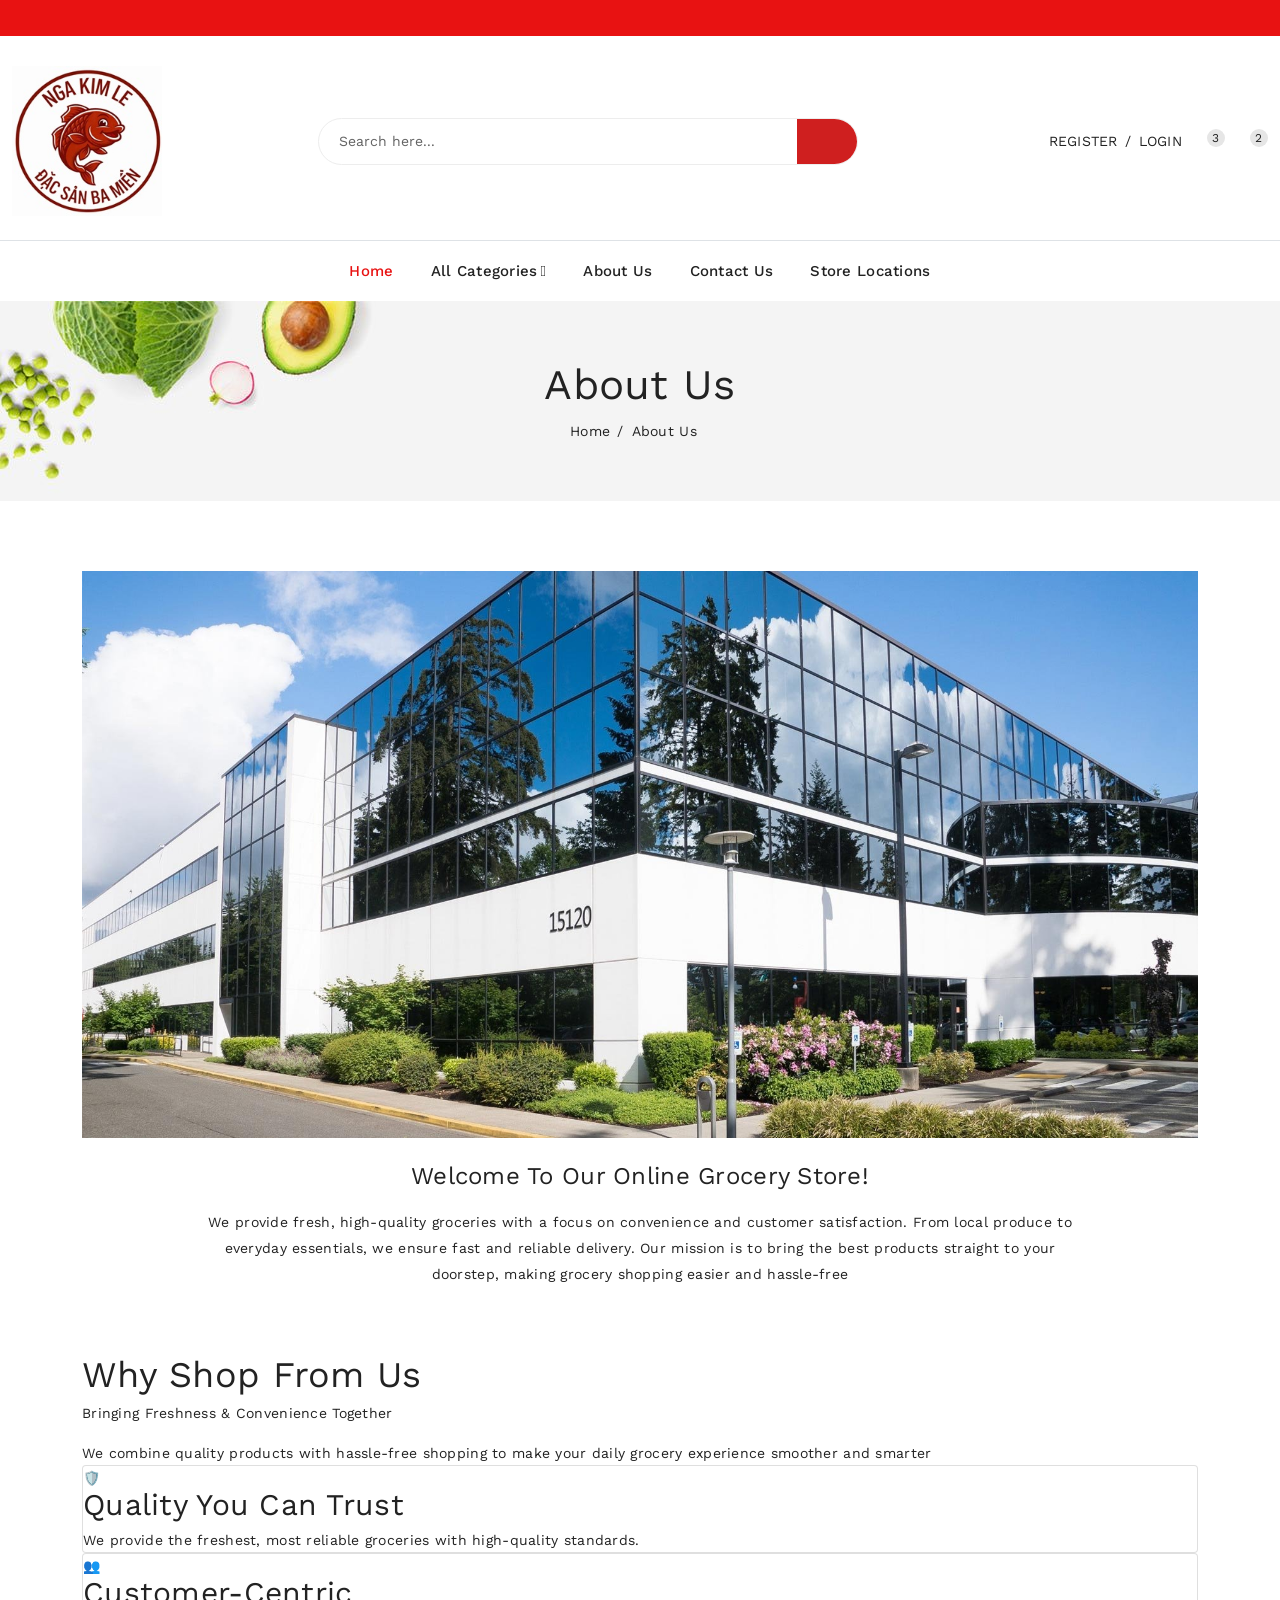
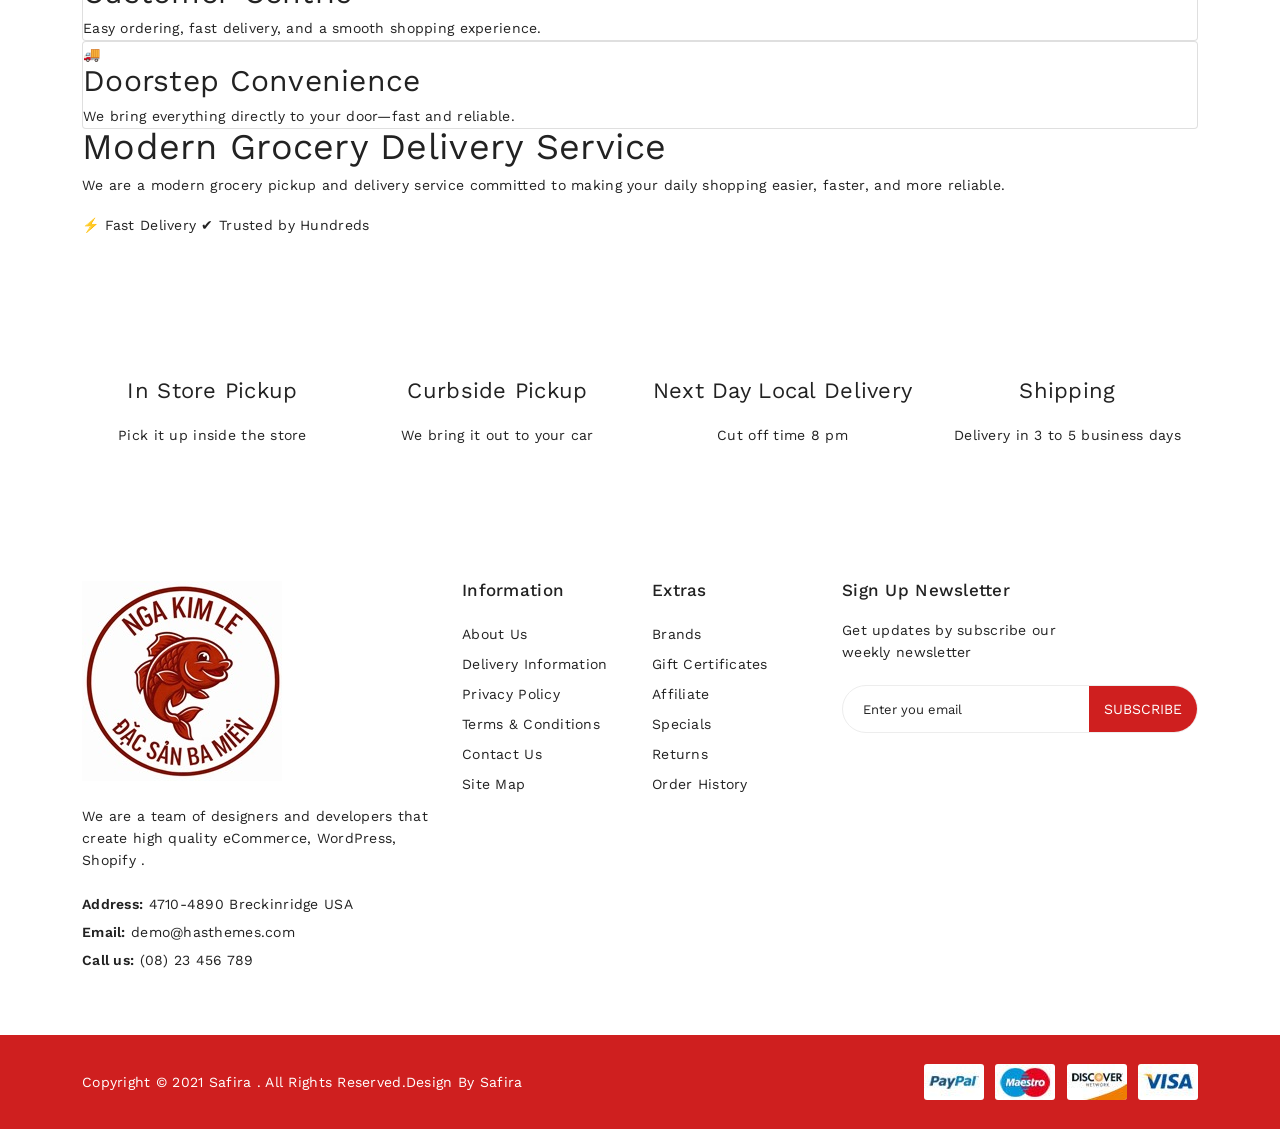
==== commit d0b85bbd: "Add files via upload" ====
--- a/about.html
+++ b/about.html
@@ -129,7 +129,7 @@
                                 <div class="header_account_area">
                                     <div class="header_account_list register">
                                         <ul>
-                                            <li><a href="login.html">Register</a></li>
+                                            <li><a href="register.html">Register</a></li>
                                             <li><span>/</span></li>
                                             <li><a href="login.html">Login</a></li>
                                         </ul>
@@ -154,7 +154,7 @@
                                                 </div>
                                                 <div class="cart_item">
                                                     <div class="cart_img">
-                                                        <a href="#"><img src="assets/img3/s-product/lautruoc.jpg"
+                                                        <a href="#"><img src="assets/img/product/lautruoc.jpg"
                                                                 alt=""></a>
                                                     </div>
                                                     <div class="cart_info">
@@ -167,7 +167,7 @@
                                                 </div>
                                                 <div class="cart_item">
                                                     <div class="cart_img">
-                                                        <a href="#"><img src="assets/img3/s-product/lausau.png"
+                                                        <a href="#"><img src="assets/img/product/lautruoc.jpg"
                                                                 alt=""></a>
                                                     </div>
                                                     <div class="cart_info">
@@ -197,7 +197,7 @@
                                                         cart</a>
                                                 </div>
                                                 <div class="cart_button">
-                                                    <a href="checkout.html"><i class="fa fa-sign-in"></i> Checkout</a>
+
                                                 </div>
 
                                             </div>
@@ -224,7 +224,8 @@
                                         <li><a class="active" href="index.html">Home</a></li>
                                         <li><a href="#">All Categories<i class="fa fa-angle-down"></i></a>
                                             <ul class="sub_menu pages">
-                                                <li><img src="assets/img/icon/snack.png" class="icon"><a href="products.html"> Snacks</a></li>
+                                                <li><img src="assets/img/icon/snack.png" class="icon"><a
+                                                        href="products.html"> Snacks</a></li>
                                                 <li><img src="assets/img/icon/snack.png" class="icon"> Frozen</li>
                                                 <li><img src="assets/img/icon/snack.png" class="icon"> Dry Goods</li>
                                                 <li><img src="assets/img/icon/snack.png" class="icon"> Fresh Fruits</li>
@@ -285,15 +286,12 @@
                             <img src="assets/img/about/about1.jpg" alt="">
                         </div>
                         <figcaption class="about_content">
-                            <h1>We are a digital agency focused on delivering content and utility user-experiences.</h1>
-                            <p>Adipiscing lacus ut elementum, nec duis, tempor litora turpis dapibus. Imperdiet cursus
-                                odio tortor in elementum. Egestas nunc eleifend feugiat lectus laoreet, vel nunc taciti
-                                integer cras. Hac pede dis, praesent nibh ac dui mauris sit. Pellentesque mi, facilisi
-                                mauris, elit sociis leo sodales accumsan. Iaculis ac fringilla torquent lorem
-                                consectetuer, sociosqu phasellus risus urna aliquam, ornare.</p>
-                            <div class="about_signature">
-                                <img src="assets/img/about/about-us-signature.png" alt="">
-                            </div>
+                            <h1>Welcome to our online grocery store!</h1>
+                            <p>
+                                We provide fresh, high-quality groceries with a focus on convenience and customer
+                                satisfaction. From local produce to everyday essentials, we ensure fast and reliable
+                                delivery. Our mission is to bring the best products straight to your doorstep, making
+                                grocery shopping easier and hassle-free</p>
                         </figcaption>
                     </figure>
                 </div>
@@ -301,46 +299,109 @@
         </div>
     </section>
     <!--about section end-->
-
+    <section class="why">
+        <div class="container">
+
+            <div class="why-header">
+                <h2>Why Shop From Us</h2>
+                <p class="sub">
+                    Bringing <span>Freshness</span> & Convenience Together
+                </p>
+                <p class="desc">
+                    We combine quality products with hassle-free shopping to make your daily grocery experience smoother
+                    and smarter
+                </p>
+            </div>
+
+            <div class="why-grid">
+                <div class="card">
+                    <div class="icon">🛡️</div>
+                    <h3>Quality You Can Trust</h3>
+                    <p>We provide the freshest, most reliable groceries with high-quality standards.</p>
+                </div>
+
+                <div class="card">
+                    <div class="icon">👥</div>
+                    <h3>Customer-Centric</h3>
+                    <p>Easy ordering, fast delivery, and a smooth shopping experience.</p>
+                </div>
+
+                <div class="card">
+                    <div class="icon">🚚</div>
+                    <h3>Doorstep Convenience</h3>
+                    <p>We bring everything directly to your door—fast and reliable.</p>
+                </div>
+            </div>
+
+            <div class="service">
+                <div class="service-text">
+                    <h2>Modern Grocery Delivery Service</h2>
+                    <p>
+                        We are a modern grocery pickup and delivery service committed to making your daily shopping
+                        easier, faster, and more reliable.
+                    </p>
+
+                    <div class="tags">
+                        <span>⚡ Fast Delivery</span>
+                        <span>✔ Trusted by Hundreds</span>
+                    </div>
+                </div>
+
+                <div class="service-img">
+                    <img src="https://images.unsplash.com/photo-1571771894821-ce9b6c11b08e" alt="">
+                </div>
+            </div>
+
+        </div>
+    </section>
     <!--chose us area start-->
     <div class="choseus_area" data-bgimg="assets/img/about/about-us-policy-bg.jpg">
         <div class="container">
             <div class="row">
-                <div class="col-lg-4 col-md-4">
+                <div class="col-lg-3 col-md-3">
                     <div class="single_chose">
                         <div class="chose_icone">
-                            <img src="assets/img/about/About_icon1.png" alt="">
+                            <img src="assets/img/about/store.png" alt="">
                         </div>
                         <div class="chose_content">
-                            <h3>Creative Design</h3>
-                            <p>Erat metus sodales eget dolor consectetuer, porta ut purus at et alias, nulla ornare
-                                velit amet</p>
-
-                        </div>
-                    </div>
-                </div>
-                <div class="col-lg-4 col-md-4">
+                            <h3>In Store Pickup</h3>
+                            <p>Pick it up inside the store</p>
+
+                        </div>
+                    </div>
+                </div>
+                <div class="col-lg-3 col-md-3">
                     <div class="single_chose">
                         <div class="chose_icone">
-                            <img src="assets/img/about/About_icon2.png" alt="">
+                            <img src="assets/img/about/car.png" alt="">
                         </div>
                         <div class="chose_content">
-                            <h3>100% Money Back Guarantee</h3>
-                            <p>Erat metus sodales eget dolor consectetuer, porta ut purus at et alias, nulla ornare
-                                velit amet</p>
-
-                        </div>
-                    </div>
-                </div>
-                <div class="col-lg-4 col-md-4">
+                            <h3>Curbside Pickup</h3>
+                            <p>We bring it out to your car</p>
+
+                        </div>
+                    </div>
+                </div>
+                <div class="col-lg-3 col-md-3">
                     <div class="single_chose">
                         <div class="chose_icone">
-                            <img src="assets/img/about/About_icon3.png" alt="">
+                            <img src="assets/img/about/truck.png" alt="">
                         </div>
                         <div class="chose_content">
-                            <h3>Online Support 24/7</h3>
-                            <p>Erat metus sodales eget dolor consectetuer, porta ut purus at et alias, nulla ornare
-                                velit amet</p>
+                            <h3>Next Day Local Delivery</h3>
+                            <p>Cut off time 8 pm</p>
+
+                        </div>
+                    </div>
+                </div>
+                <div class="col-lg-3 col-md-3">
+                    <div class="single_chose">
+                        <div class="chose_icone">
+                            <img src="assets/img/about/transport.png" alt="">
+                        </div>
+                        <div class="chose_content">
+                            <h3>Shipping</h3>
+                            <p>Delivery in 3 to 5 business days</p>
 
                         </div>
                     </div>
@@ -351,61 +412,7 @@
 
     <!--chose us area end-->
 
-    <!--services img area-->
-    <div class="about_gallery_section">
-        <div class="container">
-            <div class="about_gallery_container">
-                <div class="row">
-                    <div class="col-lg-4 col-md-4">
-                        <article class="single_gallery_section">
-                            <figure>
-                                <div class="gallery_thumb">
-                                    <img src="assets/img/about/about2.jpg" alt="">
-                                </div>
-                                <figcaption class="about_gallery_content">
-                                    <h3>What do we do?</h3>
-                                    <p>Sed ut perspiciatis unde omnis iste natus error sit voluptatem accusantium
-                                        doloremque laudantium, totam rem aperiam, eaque ipsa quae ab illo inventore
-                                        veritatis et quasi architecto</p>
-                                </figcaption>
-                            </figure>
-                        </article>
-                    </div>
-                    <div class="col-lg-4 col-md-4">
-                        <article class="single_gallery_section">
-                            <figure>
-                                <div class="gallery_thumb">
-                                    <img src="assets/img/about/about3.jpg" alt="">
-                                </div>
-                                <figcaption class="about_gallery_content">
-                                    <h3>Our Mission</h3>
-                                    <p>Sed ut perspiciatis unde omnis iste natus error sit voluptatem accusantium
-                                        doloremque laudantium, totam rem aperiam, eaque ipsa quae ab illo inventore
-                                        veritatis et quasi architecto</p>
-                                </figcaption>
-                            </figure>
-                        </article>
-                    </div>
-                    <div class="col-lg-4 col-md-4">
-                        <article class="single_gallery_section">
-                            <figure>
-                                <div class="gallery_thumb">
-                                    <img src="assets/img/about/about4.jpg" alt="">
-                                </div>
-                                <figcaption class="about_gallery_content">
-                                    <h3>History Of Us</h3>
-                                    <p>Sed ut perspiciatis unde omnis iste natus error sit voluptatem accusantium
-                                        doloremque laudantium, totam rem aperiam, eaque ipsa quae ab illo inventore
-                                        veritatis et quasi architecto</p>
-                                </figcaption>
-                            </figure>
-                        </article>
-                    </div>
-                </div>
-            </div>
-        </div>
-    </div>
-    <!--services img end-->
+
 
 
 
--- a/assets/css/style.css
+++ b/assets/css/style.css
@@ -7417,7 +7417,7 @@
   }
 }
 .table_desc .cart_page table thead tr th {
-  border-bottom: 3px solid #40A944;
+  border-bottom: 3px solid #cf1f1f;
   border-right: 1px solid #ededed;
   font-size: 16px;
   font-weight: 500;
@@ -7474,7 +7474,7 @@
 @media only screen and (max-width: 479px) {
   .table_desc .cart_page table tbody tr td.product_thumb {
     padding: 0 30px;
-    width: 100% !important;
+    width: 60% !important;
   }
 }
 .table_desc .cart_page table tbody tr td.product_name {
@@ -7563,7 +7563,7 @@
   border-radius: 3px;
 }
 .cart_submit button:hover {
-  background: #40A944;
+  background: #cf1f1f;
 }
 
 .coupon_inner {
@@ -7681,7 +7681,7 @@
   text-align: right;
 }
 .checkout_btn a {
-  background: #40A944;
+  background: #cf1f1f;
   color: #ffffff;
   font-size: 15px;
   padding: 3px 14px;
@@ -8064,7 +8064,7 @@
 }
 
 .table_desc.wishlist table tbody tr td.product_total a {
-  background: #40A944;
+  background: #cf1f1f;
   font-size: 12px;
   font-weight: 500;
   height: 38px;
@@ -8275,7 +8275,7 @@
   width: 100%;
 }
 .account_form button {
-  background: #40A944;
+  background: #cf1f1f;
   border: 0;
   color: #ffffff;
   display: inline-block;
--- a/assets/css/stylenew.css
+++ b/assets/css/stylenew.css
@@ -220,9 +220,194 @@
 }
 
 .arrow-left {
-    left: -40px;
+    left: -10px;
 }
 
 .arrow-right {
-    right: -40px;
-}+    right: -10px;
+}
+/* // */
+
+
+.optioncart {
+    border: 2px solid #ddd;
+    border-radius: 12px;
+    margin-bottom: 15px;
+    padding: 15px;
+    transition: 0.3s;
+}
+
+.optioncart-header {
+    display: flex;
+    gap: 12px;
+    cursor: pointer;
+}
+
+.optioncart input[type="radio"] {
+    width: 22px;
+    height: 22px;
+}
+
+.optioncart h3 {
+    margin: 0;
+    color: #e85a0c;
+}
+
+.optioncart p {
+    margin: 3px 0;
+    color: #555;
+}
+
+/* Mặc định ẩn nội dung */
+.optioncart-content {
+    display: none;
+    padding-top: 12px;
+}
+
+.optioncart.active {
+    border-color: #32c36c;
+    background: #f9fff9;
+}
+
+.date-input {
+    width: 100%;
+    box-sizing: border-box;
+    padding: 12px 14px;
+
+    border: 1px solid #ccc;
+    border-radius: 10px;
+
+    font-size: 16px;
+    background-color: #f8f8f8;
+
+    -webkit-appearance: none;
+    appearance: none;
+}
+/* Ngăn overflow khi được đặt trong khung bo góc */
+.optioncart-content .date-input {
+    max-width: 100%;
+    overflow: hidden;
+}
+
+
+.date-input {
+  position: relative;
+  width: 100%;
+  max-width: 400px;
+}
+
+.date-input input {
+  width: 100%;
+  padding: 12px 40px 12px 14px;
+  font-size: 16px;
+  border: 1px solid #ddd;
+  border-radius: 10px;
+  background: #f5f5f5;
+  outline: none;
+  transition: 0.3s;
+}
+
+.date-input input:focus {
+  border-color: #4CAF50;
+  background: #fff;
+}
+
+.calendar-icon {
+  position: absolute;
+  right: 25px;
+  top: 50%;
+  transform: translateY(-50%);
+  pointer-events: none;
+}
+
+/* Mobile */
+@media (max-width: 600px) {
+  .date-input input {
+    font-size: 14px;
+    padding: 10px 36px 10px 12px;
+  }
+}
+
+
+.note {
+    font-size: 14px;
+    color: #555;
+}
+/* // */
+.shipping-form {
+    width: 100%;
+    padding: 15px 0;
+    display: flex;
+    flex-direction: column;
+    gap: 15px;
+}
+
+.shipping-form .row {
+    display: flex;
+    gap: 15px;
+}
+
+.shipping-form .row.full {
+    flex-direction: column;
+}
+
+.shipping-form .col {
+    flex: 1;
+}
+
+.shipping-form input,
+.shipping-form select {
+    width: 100%;
+    padding: 12px 14px;
+    border: 1px solid #ccc;
+    border-radius: 6px;
+    font-size: 15px;
+}
+
+.shipping-form input:focus,
+.shipping-form select:focus {
+    outline: none;
+    border-color: #333;
+}
+
+.shipping-form .checkbox {
+    display: flex;
+    align-items: center;
+    gap: 8px;
+    font-size: 15px;
+    cursor: pointer;
+}
+
+.shipping-form .company {
+    margin-top: -5px;
+}
+
+/* Mobile responsive */
+@media (max-width: 600px) {
+    .shipping-form .row {
+        flex-direction: column;
+    }
+}
+/* Checkbox line */
+.shipping-form .checkbox {
+    display: flex;
+    align-items: center;
+    gap: 10px;
+    font-size: 15px;
+    cursor: pointer;
+    padding: 6px 0;
+    user-select: none;
+}
+
+/* Tùy chỉnh checkbox mặc định (cho đẹp hơn) */
+.shipping-form .checkbox input[type="checkbox"] {
+    width: 18px;
+    height: 18px;
+    accent-color: #333;   /* màu dấu check */
+    cursor: pointer;
+}
+
+/* Khoảng cách dưới checkbox để tách ra đẹp */
+.shipping-form .company {
+    margin-top: 4px;
+}
